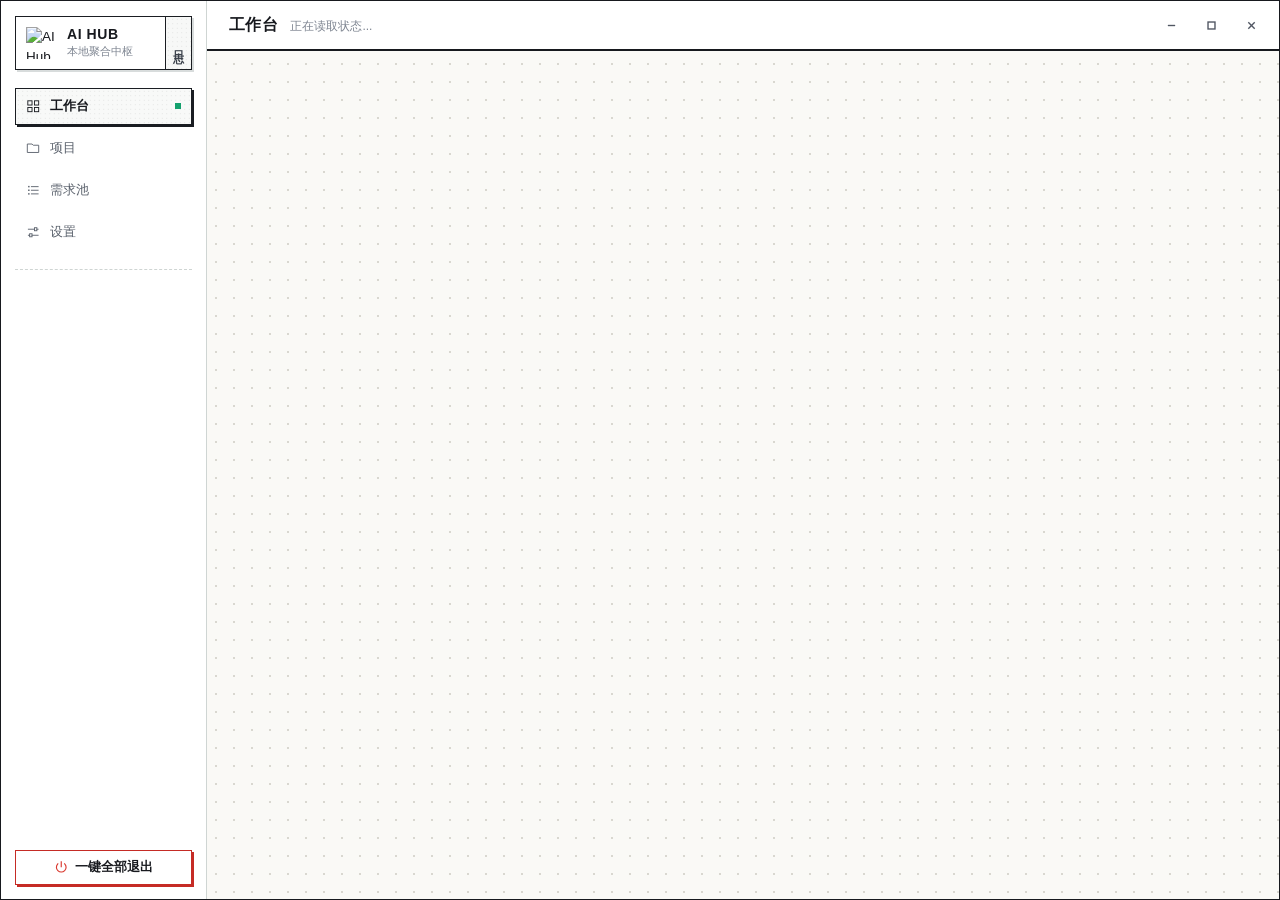
==== 页面代码/index.html @ 29db6c01 "优化侧边栏布局与主窗口外描边 (v5.9.2)" ====
<!DOCTYPE html>
<html lang="zh-CN">
<head>
  <meta charset="UTF-8" />
  <meta name="viewport" content="width=device-width, initial-scale=1.0" />
  <title>AI Hub</title>
  <link rel="stylesheet" href="界面样式.css" />
</head>
<body>
  <div class="window-frame">
    <!-- LEFT PURE WHITE SIDEBAR -->
    <aside class="sidebar">
      <div class="sidebar-top drag-region">
        <div class="brand-plate">
          <div class="brand-main">
            <img id="brand-icon" class="brand-icon" src="https://icons.aihub.local/aihub-v5.png" alt="AI Hub" />
            <div class="brand-meta">
              <div class="brand-name">AI HUB</div>
              <div class="brand-sub">本地聚合中枢</div>
            </div>
          </div>
          <button type="button" id="brand-log-btn" class="brand-log-tab no-drag" data-act="openChangelog" title="更新日志 · v5.9.2" aria-label="查看更新日志">日志</button>
        </div>
      </div>

      <nav class="nav-list" aria-label="主导航">
        <button class="nav-item active" data-tab="workspace" aria-current="page">
          <span class="nav-left">
            <svg class="ic" viewBox="0 0 24 24"><rect x="3" y="3" width="7" height="7"/><rect x="14" y="3" width="7" height="7"/><rect x="3" y="14" width="7" height="7"/><rect x="14" y="14" width="7" height="7"/></svg>
            <span class="nav-label">工作台</span>
          </span>
          <span class="nav-active-dot" aria-hidden="true"></span>
        </button>
        <button class="nav-item" data-tab="projects">
          <span class="nav-left">
            <svg class="ic" viewBox="0 0 24 24"><path d="M3 5h7l2 2h9v12H3Z"/></svg>
            <span class="nav-label">项目</span>
          </span>
          <span class="nav-active-dot" aria-hidden="true"></span>
        </button>
        <button class="nav-item" data-tab="backlog">
          <span class="nav-left">
            <svg class="ic" viewBox="0 0 24 24"><path d="M9 6h11M9 12h11M9 18h11"/><rect x="3.5" y="4.8" width="2.4" height="2.4" fill="currentColor" stroke="none"/><rect x="3.5" y="10.8" width="2.4" height="2.4" fill="currentColor" stroke="none"/><rect x="3.5" y="16.8" width="2.4" height="2.4" fill="currentColor" stroke="none"/></svg>
            <span class="nav-label">需求池</span>
          </span>
          <span class="nav-active-dot" aria-hidden="true"></span>
        </button>
        <button class="nav-item" data-tab="manage">
          <span class="nav-left">
            <svg class="ic" viewBox="0 0 24 24"><path d="M4 7h10M20 7h-2"/><rect x="14" y="4.5" width="4" height="5"/><path d="M20 17H10M4 17h2"/><rect x="6" y="14.5" width="4" height="5"/></svg>
            <span class="nav-label">设置</span>
          </span>
          <span class="nav-active-dot" aria-hidden="true"></span>
        </button>
      </nav>

      <section id="sidebar-tools" class="sidebar-tools" aria-label="快捷工具"></section>

      <button id="btn-batch-exit" class="sidebar-action-btn sidebar-exit-btn">
        <svg class="ic" viewBox="0 0 24 24" aria-hidden="true"><path d="M12 3v8"/><path d="M6.3 6.3a8 8 0 1 0 11.4 0"/></svg>
        <span>一键全部退出</span>
      </button>
    </aside>

    <!-- RIGHT SNOW-WHITE MICRO-DOT WORKSPACE -->
    <section class="main-pane">
      <header class="main-header drag-region">
        <div class="header-left">
          <h1 id="view-title">工作台</h1>
          <span id="view-sub" class="header-sub">正在读取状态...</span>
        </div>
        <div class="header-right no-drag">
          <div id="header-actions" class="header-actions"></div>
          <div class="win-controls">
            <button id="win-min" class="win-btn" title="最小化" aria-label="最小化">
              <svg viewBox="0 0 12 12"><line x1="2" y1="6" x2="10" y2="6"/></svg>
            </button>
            <button id="win-max" class="win-btn" title="最大化" aria-label="最大化">
              <svg viewBox="0 0 12 12"><rect x="2.2" y="2.2" width="7.6" height="7.6"/></svg>
            </button>
            <button id="win-close" class="win-btn win-btn-close" title="关闭" aria-label="关闭">
              <svg viewBox="0 0 12 12"><line x1="2.5" y1="2.5" x2="9.5" y2="9.5"/><line x1="9.5" y1="2.5" x2="2.5" y2="9.5"/></svg>
            </button>
          </div>
        </div>
      </header>

      <main id="view-content" class="view-content"></main>
    </section>
  </div>

  <!-- Ctrl+K Spotlight Command Palette -->
  <div id="cmdk-backdrop" class="modal-backdrop hidden">
    <div class="cmdk-dialog">
      <div class="cmdk-input-row">
        <svg class="ic" viewBox="0 0 24 24"><circle cx="11" cy="11" r="7"/><path d="m20 20-3.5-3.5"/></svg>
        <input id="cmdk-input" type="text" placeholder="搜索账号、AI 应用或操作，回车立即执行..." autocomplete="off" />
        <kbd>ESC</kbd>
      </div>
      <div id="cmdk-list" class="cmdk-list"></div>
    </div>
  </div>

  <!-- Floating Popover Menu -->
  <div id="popover-menu" class="popover-menu hidden"></div>

  <!-- Generic Modal Host -->
  <div id="modal-backdrop" class="modal-backdrop hidden">
    <div id="modal-dialog" class="modal-dialog"></div>
  </div>

  <!-- Toast Host -->
  <div id="toast-host" class="toast-host"></div>

  <script src="工作台交互.js"></script>
</body>
</html>
---- 页面代码/界面样式.css ----
/* AI Hub v5.9.0 — Scheme D: Precision Neo-Brutalist Lego (0px Sharp Corners) */
:root {
  --ink: #17191E;
  --ink-btn: #17191E;
  --ink-btn-hover: #2B2F39;
  --muted: #505662;
  --faint: #7E8591;
  --white: #FFFFFF;
  --bg-canvas: #FAF9F6;
  --bg-dot: #D9D7D0;
  --bg-sidebar: #FFFFFF;
  --bg-subtle: #FAF9F5;

  /* Architectural Pastel Block Caps */
  --sand: #F7EFD2;
  --sky: #D8E9F4;
  --mint: #D7EFE3;
  --coral: #FBDCD8;
  --lav: #E6E2F6;
  --stone: #E8E7E2;

  /* Semantic Quota & Status Colors */
  --ok: #0C7C52;
  --ok-fill: #14A06D;
  --warn: #B56208;
  --warn-fill: #E38D17;
  --danger: #C52B25;
  --danger-fill: #D9382E;

  /* Compatibility Aliases for inline styles */
  --text: var(--ink);
  --text-secondary: var(--muted);
  --text-muted: var(--faint);
  --surface: var(--white);
  --surface-subtle: var(--bg-subtle);
  --surface-hover: #F5F4EE;
  --hairline: #DCDAD2;
  --border-strong: var(--ink);

  /* Crisp Borders & Hard Shadows */
  --border-block: 2px solid var(--ink);
  --border-slot: 1.5px solid var(--ink);
  --shadow-block: 3px 3px 0 var(--ink);
  --shadow-sm: 2px 2px 0 var(--ink);
  --shadow-pop: 4px 4px 0 var(--ink);

  --ease: cubic-bezier(0.2, 0.8, 0.2, 1);
  --motion-press: 60ms;
  --motion-fast: 110ms;
  --motion-view: 180ms;
  --motion-disclosure: 200ms;
}

*, *::before, *::after {
  box-sizing: border-box;
  outline: none;
  border-radius: 0 !important;
}

html, body {
  margin: 0;
  padding: 0;
  width: 100%;
  height: 100%;
  overflow: hidden;
  background: var(--white);
  color: var(--ink);
  font-family: "Segoe UI Variable Text", "Segoe UI", "Microsoft YaHei UI", "PingFang SC", sans-serif;
  font-size: 13.5px;
  line-height: 1.48;
  -webkit-font-smoothing: antialiased;
  user-select: none;
}

.mono, kbd {
  font-family: "Cascadia Mono", "Consolas", "SFMono-Regular", monospace;
  font-variant-numeric: tabular-nums;
}

button, input, select, textarea {
  font-family: inherit;
}

button { cursor: pointer; }

.ic {
  width: 14.5px;
  height: 14.5px;
  fill: none;
  stroke: currentColor;
  stroke-width: 1.85;
  stroke-linecap: square;
  stroke-linejoin: miter;
  flex-shrink: 0;
}
.ic-sm { width: 13.5px; height: 13.5px; }
.ic-xs { width: 12px; height: 12px; }

.hidden, [hidden] { display: none !important; }

.window-frame {
  display: flex;
  width: 100%;
  height: 100%;
  background: var(--white);
  border: 1.5px solid var(--ink);
  overflow: hidden;
}

/* ==================== LEFT PURE WHITE SIDEBAR (Purified 1B Lineart) ==================== */

.sidebar {
  width: 206px;
  flex-shrink: 0;
  display: flex;
  flex-direction: column;
  background: var(--bg-sidebar);
  border-right: 1px solid #CFD5D3;
  overflow-y: auto;
  padding: 15px 14px 14px;
}

.sidebar .ic {
  stroke-width: 1.5;
}

.sidebar-top {
  cursor: default;
  margin-bottom: 18px;
}

/* Split Architectural Nameplate — Left Brand + Right Vertical Changelog Tab */
.brand-plate {
  background: var(--white);
  border: 1px solid #1A1D22;
  box-shadow: 2px 2px 0 #D8DCDC;
  padding: 0;
  display: flex;
  align-items: stretch;
}

.brand-main {
  flex: 1;
  min-width: 0;
  display: flex;
  align-items: center;
  gap: 9px;
  padding: 9px 10px;
}

.brand-icon {
  width: 32px;
  height: 32px;
  flex-shrink: 0;
  object-fit: contain;
  display: block;
}

.brand-meta {
  min-width: 0;
  flex: 1;
}

.brand-name {
  font-size: 14px;
  font-weight: 800;
  letter-spacing: 0.04em;
  color: var(--ink);
  line-height: 1.15;
  white-space: nowrap;
}

.brand-sub {
  font-size: 10.5px;
  color: #7E8591;
  margin-top: 2px;
  white-space: nowrap;
}

.brand-log-tab {
  width: 26px;
  flex-shrink: 0;
  border: none;
  border-left: 1px solid #1A1D22;
  background-color: #F7F8F7;
  background-image: radial-gradient(rgba(26, 29, 34, 0.11) 0.65px, transparent 0.65px);
  background-size: 4.5px 4.5px;
  color: #3A404A;
  padding: 0;
  padding-top: 0.22em;
  display: flex;
  align-items: center;
  justify-content: center;
  writing-mode: vertical-rl;
  text-orientation: upright;
  font-size: 10.5px;
  font-weight: 700;
  letter-spacing: 0.22em;
  line-height: 1;
  transition: background-color 100ms ease, color 100ms ease;
}

.brand-log-tab:hover {
  background-color: #1A1D22;
  background-image: none;
  color: var(--white);
}

.brand-log-tab:active {
  background-color: #2E333D;
  background-image: none;
  color: var(--white);
}

kbd {
  font-size: 10px;
  padding: 1px 5px;
  background: var(--bg-subtle);
  color: var(--muted);
  border: 1px solid var(--ink);
}

/* Navigation — 1B Ultra-Fine 60-Line Screentone Active Box + Emerald Dot Only */
.nav-list {
  display: flex;
  flex-direction: column;
  gap: 5px;
  flex-shrink: 0;
}

.nav-item {
  width: 100%;
  display: flex;
  align-items: center;
  justify-content: space-between;
  padding: 8.5px 10px;
  border: 1px solid transparent;
  background: transparent;
  color: #5A616C;
  font-size: 13px;
  font-weight: 500;
  text-align: left;
  transition: background 90ms ease, color 90ms ease, border-color 90ms ease;
}

.nav-item:hover {
  color: var(--ink);
  background: #F9FAFA;
}

.nav-item.active {
  background-color: #F8F9F8;
  background-image: radial-gradient(rgba(26, 29, 34, 0.11) 0.65px, transparent 0.65px);
  background-size: 4.5px 4.5px;
  border: 1px solid #1A1D22;
  box-shadow: 2px 2px 0 #1A1D22;
  color: var(--ink);
  font-weight: 650;
}

.nav-left {
  display: flex;
  align-items: center;
  gap: 9px;
}

.nav-active-dot {
  display: none;
  width: 6px;
  height: 6px;
  background: var(--ok-fill);
  flex-shrink: 0;
}

.nav-item.active .nav-active-dot {
  display: inline-block;
}

/* Sidebar Vertical Tactile Quick Tools (Headerless, Crisp Paper Elevation) */
.sidebar-tools {
  margin: 18px 0 auto;
  padding-top: 15px;
  border-top: 1px dashed #CFD5D3;
}

.tools-stack {
  display: flex;
  flex-direction: column;
  gap: 7px;
}

.tool-tile {
  width: 100%;
  background: #FAF9F7;
  border: 1px solid #C6CCCA;
  box-shadow: 1.5px 1.5px 0 #D8DCDC;
  padding: 8px 10px;
  color: #262B33;
  display: flex;
  align-items: center;
  justify-content: space-between;
  gap: 8px;
  font-size: 12.5px;
  font-weight: 550;
  text-align: left;
  transition: border-color 90ms ease, color 90ms ease, background-color 90ms ease, box-shadow 90ms ease, transform var(--motion-press) ease;
}

.tool-tile-left {
  display: inline-flex;
  align-items: center;
  gap: 8px;
  min-width: 0;
}

.tool-tile-left .ic {
  color: #424955;
  transition: color 90ms ease;
}

.tool-tile-arrow {
  width: 11px;
  height: 11px;
  fill: none;
  stroke: #A5ADB6;
  stroke-width: 1.7;
  stroke-linecap: square;
  stroke-linejoin: miter;
  flex-shrink: 0;
  transition: stroke 90ms ease;
}

.tool-tile:hover:not(:disabled) {
  background: var(--white);
  border-color: #1A1D22;
  color: var(--ink);
  box-shadow: 1.5px 1.5px 0 #1A1D22;
}

.tool-tile:hover:not(:disabled) .tool-tile-left .ic {
  color: var(--ink);
}

.tool-tile:hover:not(:disabled) .tool-tile-arrow {
  stroke: #1A1D22;
}

.tool-tile:active:not(:disabled) {
  transform: translate(1px, 1px);
  box-shadow: none;
}

.tool-tile:disabled {
  opacity: 0.45;
  cursor: not-allowed;
  box-shadow: none;
}

.sidebar-action-btn {
  width: 100%;
  justify-content: center;
  margin-top: 12px;
  flex-shrink: 0;
}

/* High-Contrast Bottom Exit Button — Crisp White + Jet-Black Text + Vivid Crimson Signal */
.sidebar-exit-btn {
  background: var(--white);
  border: 1.5px solid var(--danger);
  box-shadow: 2px 2px 0 var(--danger);
  color: var(--ink);
  padding: 8px 10px;
  font-size: 12.5px;
  font-weight: 650;
  display: inline-flex;
  align-items: center;
  justify-content: center;
  gap: 7px;
  transition: border-color 100ms ease, color 100ms ease, background-color 100ms ease, box-shadow 100ms ease, transform var(--motion-press) ease;
}

.sidebar-exit-btn .ic {
  color: var(--danger-fill);
  stroke-width: 1.9;
  transition: color 100ms ease;
}

.sidebar-exit-btn:hover {
  background: var(--danger);
  border-color: var(--ink);
  box-shadow: 2px 2px 0 var(--ink);
  color: var(--white);
}

.sidebar-exit-btn:hover .ic {
  color: var(--white);
}

.sidebar-exit-btn:active {
  transform: translate(2px, 2px);
  box-shadow: none;
}

/* ==================== RIGHT SNOW-WHITE MICRO-DOT WORKSPACE ==================== */

.main-pane {
  flex: 1;
  min-width: 0;
  display: flex;
  flex-direction: column;
  background-color: var(--bg-canvas);
  background-image: radial-gradient(var(--bg-dot) 1px, transparent 1px);
  background-size: 18px 18px;
}

.main-header {
  height: 50px;
  flex-shrink: 0;
  display: flex;
  align-items: center;
  justify-content: space-between;
  padding: 0 8px 0 22px;
  background: var(--white);
  border-bottom: var(--border-block);
}

.header-left {
  display: flex;
  align-items: baseline;
  gap: 12px;
}

.header-left h1 {
  margin: 0;
  font-size: 15.5px;
  font-weight: 800;
  letter-spacing: 0.03em;
  color: var(--ink);
}

.header-sub {
  font-size: 12px;
  color: var(--faint);
}

.header-right {
  display: flex;
  align-items: center;
  gap: 8px;
}

.header-actions {
  display: flex;
  align-items: center;
  gap: 7px;
}

.win-controls {
  display: flex;
  align-items: center;
  height: 48px;
  margin-left: 4px;
}

.win-btn {
  width: 40px;
  height: 36px;
  border: 1.5px solid transparent;
  background: transparent;
  color: var(--muted);
  display: grid;
  place-items: center;
  transition: background 80ms ease, color 80ms ease, border-color 80ms ease;
}

.win-btn svg {
  width: 11px;
  height: 11px;
  stroke: currentColor;
  stroke-width: 1.5;
  fill: none;
}

.win-btn:hover {
  background: var(--surface-hover);
  color: var(--ink);
}

.win-btn-close:hover {
  background: var(--danger);
  color: var(--white);
}

.view-content {
  flex: 1;
  overflow-y: auto;
  padding: 16px 22px 24px;
}

.view-content::-webkit-scrollbar,
.cp-list-scroll::-webkit-scrollbar,
.cp-detail-body::-webkit-scrollbar,
.modal-body::-webkit-scrollbar {
  width: 7px;
  height: 7px;
}

.view-content::-webkit-scrollbar-thumb,
.cp-list-scroll::-webkit-scrollbar-thumb,
.cp-detail-body::-webkit-scrollbar-thumb,
.modal-body::-webkit-scrollbar-thumb {
  background: #C4C2B8;
  border: 1px solid var(--ink);
}

.view-content::-webkit-scrollbar-thumb:hover,
.cp-list-scroll::-webkit-scrollbar-thumb:hover,
.cp-detail-body::-webkit-scrollbar-thumb:hover,
.modal-body::-webkit-scrollbar-thumb:hover {
  background: #9A988E;
}

/* ==================== BUTTONS & STAMPS ==================== */

.btn {
  background: var(--white);
  border: var(--border-block);
  box-shadow: var(--shadow-sm);
  color: var(--ink);
  padding: 5px 11px;
  font-size: 12px;
  font-weight: 700;
  display: inline-flex;
  align-items: center;
  justify-content: center;
  gap: 5px;
  white-space: nowrap;
  transition: transform var(--motion-press) ease, box-shadow var(--motion-press) ease, background 80ms ease;
}

.btn:hover:not(:disabled) {
  background: #F8F7F2;
}

.btn:active:not(:disabled) {
  transform: translate(2px, 2px);
  box-shadow: none;
}

.btn:disabled {
  opacity: 0.45;
  cursor: not-allowed;
}

.btn-sm { padding: 4.5px 10px; font-size: 12px; }
.btn-xs { padding: 2.5px 7px; font-size: 11px; }

.btn-dark, .btn-primary {
  background: var(--ink);
  color: var(--white);
}
.btn-dark:hover:not(:disabled), .btn-primary:hover:not(:disabled) {
  background: var(--ink-btn-hover);
}

.btn-mint, .btn-live {
  background: var(--mint);
  color: var(--ink);
}
.btn-mint:hover:not(:disabled), .btn-live:hover:not(:disabled) {
  background: #C4E7D5;
}

.btn-coral, .btn-danger {
  background: var(--coral);
  color: var(--danger);
}
.btn-coral:hover:not(:disabled), .btn-danger:hover:not(:disabled) {
  background: #F8CCC6;
}

.btn-danger-outline {
  background: var(--white);
  color: var(--danger);
  border: var(--border-block);
}
.btn-danger-outline:hover:not(:disabled) {
  background: var(--coral);
}

.btn-paper, .btn-soft {
  background: var(--white);
  color: var(--ink);
}
.btn-paper:hover:not(:disabled), .btn-soft:hover:not(:disabled) {
  background: var(--stone);
}

.btn-flat, .btn-ghost {
  background: var(--white);
  border: var(--border-slot);
  box-shadow: none;
  color: var(--ink);
  padding: 3.5px 9px;
  font-size: 11.5px;
  font-weight: 700;
}
.btn-flat:hover:not(:disabled), .btn-ghost:hover:not(:disabled) {
  background: var(--sand);
}
.btn-flat:active:not(:disabled), .btn-ghost:active:not(:disabled) {
  transform: translate(1px, 1px);
}
.btn-flat.danger {
  color: var(--danger);
  background: var(--coral);
}
.btn-flat.danger:hover:not(:disabled) {
  background: #F7C9C3;
}

.icon-tool {
  width: 28px;
  height: 28px;
  padding: 0;
}

.btn-icon-only {
  width: 28px;
  height: 28px;
  padding: 0;
}

.stamp, .tag {
  font-size: 10.5px;
  font-weight: 800;
  padding: 1.5px 6px;
  border: var(--border-slot);
  background: var(--white);
  color: var(--ink);
  display: inline-flex;
  align-items: center;
  gap: 4px;
  white-space: nowrap;
}
.stamp.mint, .tag-ok { background: var(--mint); }
.stamp.sand, .tag-warn { background: var(--sand); }
.stamp.sky, .tag-pro { background: var(--sky); }
.stamp.stone { background: var(--stone); color: var(--muted); }
.stamp.coral, .tag-danger { background: var(--coral); color: var(--danger); }

.sel {
  background: var(--white);
  border: var(--border-slot);
  padding: 3px 7px;
  font-size: 11.5px;
  font-weight: 700;
  color: var(--ink);
  cursor: pointer;
}
.sel:hover:not(:disabled) {
  background: var(--bg-subtle);
}

.status-dot {
  width: 7px;
  height: 7px;
  display: inline-block;
  background: #C4C7CE;
  border: 1px solid var(--ink);
  flex-shrink: 0;
}
.status-dot.running, .status-dot.healthy, .status-dot.is-ok {
  background: var(--ok-fill);
}
.status-dot.status-error, .status-dot.is-danger {
  background: var(--danger-fill);
}

/* ==================== LEGO BLOCKS & NDS SLOTS ==================== */

.block, .surface-card {
  background: var(--white);
  border: var(--border-block);
  box-shadow: var(--shadow-block);
  display: flex;
  flex-direction: column;
}

.block-head {
  padding: 9px 14px;
  border-bottom: var(--border-block);
  display: flex;
  align-items: center;
  justify-content: space-between;
  gap: 10px;
  font-weight: 800;
  font-size: 13.5px;
  flex-shrink: 0;
}
.block-head.sand { background: var(--sand); }
.block-head.sky { background: var(--sky); }
.block-head.mint { background: var(--mint); }
.block-head.lav { background: var(--lav); }
.block-head.stone { background: var(--stone); }
.block-head.white { background: var(--white); }

.slot {
  border: var(--border-slot);
  background: var(--white);
  padding: 9px 10px;
}

.slot-alert {
  border: var(--border-slot);
  background: var(--coral);
  padding: 9px 11px;
}

/* ==================== WORKSPACE: TELEMETRY BAR + 2-COL LEGO + QUICK ACCESS ==================== */

.net-bar {
  flex-direction: row;
  align-items: stretch;
  justify-content: space-between;
  margin-bottom: 14px;
}

.net-cap {
  background: var(--mint);
  border-right: var(--border-block);
  padding: 8px 14px;
  font-weight: 800;
  font-size: 12.5px;
  display: flex;
  align-items: center;
  gap: 8px;
  white-space: nowrap;
}
.net-cap.is-danger { background: var(--coral); color: var(--danger); }

.net-cells {
  display: flex;
  align-items: center;
  flex: 1;
  min-width: 0;
  padding: 0 14px;
  font-size: 12px;
  overflow: hidden;
}

.net-cell {
  padding: 0 13px;
  border-right: 1.5px solid #E2E0D8;
  display: flex;
  align-items: center;
  gap: 6px;
  white-space: nowrap;
}
.net-cell:first-child { padding-left: 0; }
.net-cell:last-child { border-right: none; }
.net-node {
  min-width: 0;
  overflow: hidden;
  text-overflow: ellipsis;
}
.net-k { color: var(--faint); font-size: 11px; }

.net-actions {
  display: flex;
  align-items: center;
  gap: 6px;
  padding: 6px 12px;
  border-left: var(--border-block);
  flex-shrink: 0;
}

.net-sep {
  width: 1.5px;
  height: 18px;
  background: var(--hairline);
  margin: 0 2px;
}

.ws-grid-2 {
  display: grid;
  grid-template-columns: 1.05fr 0.95fr;
  gap: 15px;
  margin-bottom: 14px;
  align-items: stretch;
}
@media (max-width: 1020px) {
  .ws-grid-2 { grid-template-columns: 1fr; }
}

.work-tools-grid {
  display: grid;
  grid-template-columns: repeat(3, minmax(0, 1fr));
  gap: 15px;
}
@media (max-width: 900px) {
  .work-tools-grid { grid-template-columns: 1fr; }
}

.tool-identity {
  display: flex;
  align-items: center;
  gap: 9px;
  min-width: 0;
}

.app-icon {
  width: 22px;
  height: 22px;
  object-fit: contain;
  flex-shrink: 0;
  border: 1px solid var(--ink);
  background: var(--white);
  padding: 1px;
}

.tool-icon-fallback {
  width: 22px;
  height: 22px;
  display: grid;
  place-items: center;
  border: 1px solid var(--ink);
  background: var(--white);
  flex-shrink: 0;
}

.app-info {
  min-width: 0;
}

.app-name-line {
  display: flex;
  align-items: center;
  gap: 7px;
  flex-wrap: wrap;
}

.app-name {
  margin: 0;
  font-size: 13.5px;
  font-weight: 800;
  letter-spacing: 0.02em;
}

.tool-purpose {
  font-size: 11px;
  color: var(--muted);
}

.tool-identity-email {
  font-size: 11px;
  color: var(--muted);
  overflow: hidden;
  text-overflow: ellipsis;
  white-space: nowrap;
}

.tool-actions, .account-actions {
  display: flex;
  align-items: center;
  gap: 6px;
  flex-shrink: 0;
}

.codex-accounts {
  flex: 1;
  display: flex;
  flex-direction: column;
}

.codex-account {
  flex: 1;
  padding: 12px 14px;
  border-bottom: var(--border-block);
  display: flex;
  flex-direction: column;
  justify-content: space-between;
  gap: 10px;
}
.codex-account:last-child { border-bottom: none; }

.account-top {
  display: flex;
  align-items: flex-start;
  justify-content: space-between;
  gap: 10px;
}

.account-name {
  font-size: 14px;
}

.account-email {
  font-size: 11px;
  color: var(--faint);
  margin-top: 2px;
}

.quota-updated {
  font-size: 10.5px;
  color: var(--faint);
}

.ag-body {
  flex: 1;
  padding: 11px 14px;
  display: flex;
  flex-direction: column;
}

.antigravity-quota-grid {
  flex: 1;
  display: flex;
  flex-direction: column;
  justify-content: space-between;
  gap: 10px;
}

.antigravity-quota-group {
  background: var(--bg-canvas);
}
.antigravity-quota-group.slot-alert {
  background: var(--coral);
}

.ag-group-head {
  display: flex;
  align-items: center;
  justify-content: space-between;
  margin-bottom: 7px;
}

.ag-group-head h3 {
  margin: 0;
  font-size: 12px;
  font-weight: 800;
  letter-spacing: 0.02em;
}

.meter-grid {
  display: grid;
  grid-template-columns: repeat(auto-fit, minmax(120px, 1fr));
  gap: 10px;
}

.meter-grid-single {
  grid-template-columns: 1fr;
}

.meter-block {
  display: flex;
  flex-direction: column;
  gap: 5px;
  padding: 8px 10px;
}

.meter-top {
  display: flex;
  align-items: baseline;
  justify-content: space-between;
  gap: 6px;
}

.meter-name {
  font-size: 11px;
  font-weight: 700;
  color: var(--muted);
}

.meter-pct {
  font-size: 16px;
  font-weight: 800;
  line-height: 1.15;
  color: var(--ink);
}
.meter-pct.tone-ok { color: var(--ok); }
.meter-pct.tone-warn { color: var(--warn); }
.meter-pct.tone-danger { color: var(--danger); }

.meter-foot {
  display: flex;
  align-items: center;
  justify-content: space-between;
  gap: 6px;
}

.meter-reset {
  font-size: 10px;
  color: var(--faint);
}

.meter-calibrate {
  padding: 1px 6px;
  font-size: 10px;
}

/* Risograph Hatched Quota Progress Bar */
.grad-track {
  height: 10px;
  width: 100%;
  border: var(--border-slot);
  background: repeating-linear-gradient(
    -45deg,
    #FAF9F6,
    #FAF9F6 4px,
    #E4E1D8 4px,
    #E4E1D8 7px
  );
  overflow: hidden;
}

.grad-fill {
  height: 100%;
  background: var(--ok-fill);
  transition: width 260ms var(--ease);
}
.grad-fill.is-partial {
  border-right: var(--border-slot);
}
.grad-fill.tone-warn { background: var(--warn-fill); }
.grad-fill.tone-danger { background: var(--danger-fill); }

.quota-feedback {
  display: flex;
  align-items: center;
  justify-content: space-between;
  gap: 10px;
  padding: 8px 10px;
  border: var(--border-slot);
  background: var(--bg-subtle);
  font-size: 12px;
  color: var(--muted);
}
.quota-feedback.quota-error {
  background: var(--coral);
  color: var(--danger);
}

.compact-tool .block-head {
  padding: 8px 13px;
}
.compact-tool .tool-card-body {
  padding: 10px 13px;
}
.compact-identity {
  display: flex;
  align-items: center;
  justify-content: space-between;
  gap: 10px;
}
.compact-purpose {
  font-size: 12px;
  color: var(--muted);
}

/* ==================== PROJECTS PAGE ==================== */

.projects-page {
  display: flex;
  flex-direction: column;
}

.projects-grid {
  display: grid;
  grid-template-columns: repeat(3, minmax(0, 1fr));
  gap: 15px;
}
@media (max-width: 1100px) {
  .projects-grid { grid-template-columns: repeat(2, minmax(0, 1fr)); }
}

.project-card {
  justify-content: space-between;
}

.project-card-head {
  cursor: grab;
  padding: 9px 13px;
}
.project-card-head:active { cursor: grabbing; }

.project-card-lead {
  display: flex;
  align-items: center;
  gap: 8px;
  min-width: 0;
}

.project-emblem {
  width: 26px;
  height: 26px;
  border: var(--border-slot);
  background: var(--white);
  display: grid;
  place-items: center;
  flex-shrink: 0;
}

.project-head-meta {
  min-width: 0;
}

.project-name-row {
  display: flex;
  align-items: center;
  gap: 6px;
  flex-wrap: wrap;
}

.project-name {
  font-size: 13.5px;
  font-weight: 800;
  color: var(--ink);
  white-space: nowrap;
  overflow: hidden;
  text-overflow: ellipsis;
}

.project-head-actions {
  display: flex;
  align-items: center;
  gap: 5px;
  flex-shrink: 0;
}

.project-grip {
  width: 22px;
  height: 22px;
  border: 1px solid transparent;
  background: transparent;
  color: var(--ink);
  display: grid;
  place-items: center;
  cursor: grab;
  opacity: 0.65;
}
.project-grip:hover {
  opacity: 1;
  background: rgba(255, 255, 255, 0.6);
  border-color: var(--ink);
}

.project-card-body {
  padding: 13px 14px;
  display: flex;
  flex-direction: column;
  gap: 12px;
  flex: 1;
}

.project-desc {
  margin: 0;
  font-size: 12.5px;
  color: var(--muted);
  line-height: 1.6;
}

.path-strip {
  background: var(--bg-subtle);
  border: var(--border-slot);
  padding: 5px 8px;
  display: flex;
  align-items: center;
  justify-content: space-between;
  gap: 8px;
}

.project-path {
  font-size: 11px;
  color: var(--muted);
  overflow: hidden;
  text-overflow: ellipsis;
  white-space: nowrap;
}

.project-card-foot {
  padding: 9px 14px;
  border-top: var(--border-block);
  background: var(--bg-subtle);
  display: flex;
  align-items: center;
  justify-content: space-between;
  gap: 8px;
}

.project-foot-left, .project-foot-right {
  display: flex;
  align-items: center;
  gap: 6px;
}

.project-self-pill {
  cursor: default;
}

.project-drag-source {
  opacity: 0.28;
  border-style: dashed !important;
  box-shadow: none !important;
}

.project-drag-ghost {
  position: fixed;
  top: 0;
  left: 0;
  margin: 0;
  z-index: 900;
  pointer-events: none;
  box-shadow: 6px 6px 0 var(--ink);
}

/* ==================== BACKLOG PAGE (DUAL VIEW: SPLIT + 4-COL KANBAN) ==================== */

.backlog-page {
  display: flex;
  flex-direction: column;
}

.bl-toolbar {
  background: var(--white);
  border: var(--border-block);
  box-shadow: var(--shadow-block);
  padding: 9px 13px;
  display: flex;
  align-items: center;
  justify-content: space-between;
  gap: 10px;
  flex-wrap: wrap;
  margin-bottom: 14px;
}

.backlog-filters {
  display: flex;
  align-items: center;
  gap: 10px;
  flex-wrap: wrap;
}

.backlog-actions {
  display: flex;
  align-items: center;
  gap: 8px;
}

.seg {
  display: inline-flex;
  border: var(--border-block);
  background: var(--white);
}

.seg-btn {
  background: transparent;
  border: none;
  border-right: var(--border-block);
  padding: 4.5px 11px;
  font-size: 12px;
  font-weight: 750;
  color: var(--muted);
  display: inline-flex;
  align-items: center;
  gap: 5px;
}
.seg-btn:last-child { border-right: none; }
.seg-btn:hover { background: var(--bg-subtle); color: var(--ink); }
.seg-btn.active { background: var(--ink); color: var(--white); }
.seg-btn.active-sand { background: var(--sand); color: var(--ink); }

.backlog-status-select {
  height: 31px;
}

.backlog-search {
  border: var(--border-block);
  padding: 4.5px 10px;
  font-size: 12px;
  width: 210px;
  height: 31px;
  background: var(--white);
  color: var(--ink);
}
.backlog-search:focus {
  background: #FFFDF7;
}

.backlog-empty-card {
  padding: 36px 20px;
  text-align: center;
}
.backlog-empty {
  font-size: 13px;
  color: var(--muted);
}

/* Split Master-Detail View */
.cp-split {
  display: grid;
  grid-template-columns: minmax(0, 1.35fr) minmax(330px, 0.95fr);
  gap: 15px;
  height: calc(100vh - 150px);
  min-height: 400px;
}
@media (max-width: 980px) {
  .cp-split {
    grid-template-columns: 1fr;
    height: auto;
  }
}

.cp-split-list, .cp-split-detail {
  overflow: hidden;
}

.cp-list-scroll {
  flex: 1;
  overflow-y: auto;
}

.cp-grp-hdr {
  padding: 6px 13px;
  font-size: 11px;
  font-weight: 800;
  letter-spacing: 0.05em;
  border-bottom: var(--border-slot);
  display: flex;
  align-items: center;
  justify-content: space-between;
}
.cp-grp-hdr.mint { background: var(--mint); }
.cp-grp-hdr.sky { background: var(--sky); }
.cp-grp-hdr.sand { background: var(--sand); }
.cp-grp-hdr.stone { background: var(--stone); }

.cp-row {
  padding: 10px 13px;
  border-bottom: 1px solid var(--hairline);
  border-left: 4px solid transparent;
  display: flex;
  align-items: center;
  justify-content: space-between;
  gap: 10px;
  cursor: pointer;
  background: var(--white);
}
.cp-row:hover { background: var(--bg-subtle); }
.cp-row.selected {
  background: #FDF7E3;
  border-left-color: var(--ink);
}
.cp-row.is-done { opacity: 0.54; }

.cp-row-main {
  display: flex;
  align-items: center;
  gap: 7px;
  min-width: 0;
  flex: 1;
}

.cp-row-title {
  font-size: 13px;
  font-weight: 700;
  white-space: nowrap;
  overflow: hidden;
  text-overflow: ellipsis;
}

.cp-detail-actions {
  display: flex;
  gap: 5px;
}

.cp-detail-body {
  padding: 18px;
  flex: 1;
  overflow-y: auto;
}

.cp-detail-title {
  margin: 0;
  font-size: 16.5px;
  font-weight: 800;
  line-height: 1.45;
}

.cp-detail-kv {
  display: grid;
  grid-template-columns: 1fr 1fr;
  gap: 12px;
  margin: 16px 0 18px;
  background: var(--bg-subtle);
  padding: 12px;
}

.cp-kv-label {
  font-size: 10.5px;
  font-weight: 700;
  color: var(--faint);
  margin-bottom: 4px;
}

.cp-kv-time {
  font-size: 12px;
  font-weight: 700;
}

.cp-detail-sec {
  font-size: 10.5px;
  font-weight: 800;
  letter-spacing: 0.12em;
  color: var(--faint);
  text-transform: uppercase;
  margin-bottom: 8px;
}

.backlog-notes {
  margin: 0;
  font-size: 13px;
  line-height: 1.75;
  color: var(--muted);
  white-space: pre-wrap;
}

/* 4-Column Kanban View */
.kanban-4 {
  display: grid;
  grid-template-columns: repeat(4, minmax(0, 1fr));
  gap: 14px;
  align-items: start;
}
@media (max-width: 1220px) {
  .kanban-4 { grid-template-columns: repeat(2, minmax(0, 1fr)); }
}

.kanban-cards {
  display: flex;
  flex-direction: column;
}

.kanban-empty {
  padding: 22px 12px;
  text-align: center;
  font-size: 12px;
  color: var(--faint);
}

.kcard {
  padding: 12px 13px;
  border-bottom: var(--border-block);
  background: var(--white);
  transition: background 80ms ease;
}
.kcard:last-child { border-bottom: none; }
.kcard:hover { background: #FCFBF7; }
.kcard.is-done { background: #F6F5F1; opacity: 0.62; }

.kcard-top {
  display: flex;
  justify-content: space-between;
  align-items: center;
  gap: 6px;
  margin-bottom: 8px;
}

.kcard-tags {
  display: flex;
  gap: 5px;
  flex-wrap: wrap;
}

.kcard-status {
  padding: 1.5px 5px;
  font-size: 10.5px;
}

.kcard-title {
  font-weight: 800;
  font-size: 13px;
  line-height: 1.4;
  margin-bottom: 6px;
}

.kcard-desc {
  font-size: 12px;
  color: var(--muted);
  line-height: 1.55;
  margin-bottom: 10px;
  white-space: pre-wrap;
}

.kcard-foot {
  display: flex;
  justify-content: space-between;
  align-items: center;
  gap: 6px;
}

.kcard-date {
  font-size: 10px;
  color: var(--faint);
}

.kcard-actions {
  display: flex;
  gap: 4px;
}

/* ==================== SETTINGS PAGE ==================== */

.settings-page {
  display: flex;
  flex-direction: column;
  gap: 18px;
  max-width: 980px;
}

.settings-group {
  display: flex;
  flex-direction: column;
  gap: 10px;
}

.settings-heading {
  margin: 0;
  font-size: 11px;
  font-weight: 800;
  letter-spacing: 0.1em;
  text-transform: uppercase;
  color: var(--faint);
}

.settings-banner-lead {
  display: flex;
  align-items: center;
  gap: 9px;
}

.settings-emblem {
  width: 26px;
  height: 26px;
  border: var(--border-slot);
  background: var(--white);
  display: grid;
  place-items: center;
}

.settings-banner-title {
  margin: 0;
  font-size: 13.5px;
  font-weight: 800;
}

.setting-row {
  padding: 12px 15px;
  border-bottom: 1px solid var(--hairline);
  display: flex;
  align-items: center;
  justify-content: space-between;
  gap: 16px;
}
.setting-row:last-child { border-bottom: none; }

.setting-label {
  font-size: 13px;
  font-weight: 650;
}

.group-sub {
  font-size: 11.5px;
  color: var(--faint);
  margin-top: 2px;
}

.setting-actions {
  display: flex;
  align-items: center;
  gap: 8px;
  flex-wrap: wrap;
}

.hotkey-pills {
  display: inline-flex;
  border: var(--border-slot);
  background: var(--white);
}

.hotkey-pill {
  background: transparent;
  border: none;
  border-right: var(--border-slot);
  padding: 4px 9px;
  font-family: "Cascadia Mono", Consolas, monospace;
  font-size: 11px;
  font-weight: 700;
  color: var(--muted);
}
.hotkey-pill:last-child { border-right: none; }
.hotkey-pill:hover { background: var(--bg-subtle); color: var(--ink); }
.hotkey-pill.active { background: var(--ink); color: var(--white); }

.hotkey-alert {
  padding: 9px 15px;
  background: var(--coral);
  color: var(--danger);
  border-bottom: var(--border-slot);
  display: flex;
  align-items: center;
  justify-content: space-between;
  font-size: 12px;
  font-weight: 650;
}

/* Sharp 0px Toggle Switch */
.toggle {
  position: relative;
  display: inline-block;
  width: 38px;
  height: 20px;
  flex-shrink: 0;
  cursor: pointer;
}
.toggle input {
  opacity: 0;
  width: 0;
  height: 0;
  position: absolute;
}
.toggle-track {
  position: absolute;
  inset: 0;
  background: var(--stone);
  border: var(--border-slot);
  transition: background 120ms ease;
}
.toggle-thumb {
  position: absolute;
  top: 3px;
  left: 3px;
  width: 14px;
  height: 14px;
  background: var(--white);
  border: var(--border-slot);
  transition: transform 120ms var(--ease);
}
.toggle input:checked + .toggle-track {
  background: var(--mint);
}
.toggle input:checked + .toggle-track + .toggle-thumb {
  transform: translateX(18px);
  background: var(--ink);
}

.disclosure-panel {
  display: grid;
  grid-template-rows: 0fr;
  transition: grid-template-rows var(--motion-disclosure) var(--ease);
}
.disclosure-panel.is-expanded {
  grid-template-rows: 1fr;
}
.disclosure-content {
  overflow: hidden;
  border-top: 1px solid var(--hairline);
}
.disclosure-panel:not(.is-expanded) .disclosure-content {
  border-top-color: transparent;
}

.stash-row, .app-row {
  padding: 10px 15px;
  border-bottom: 1px solid var(--hairline);
  display: flex;
  align-items: center;
  justify-content: space-between;
  gap: 12px;
}
.stash-row:last-child, .app-row:last-child { border-bottom: none; }

.stash-meta, .stash-right, .app-left {
  display: flex;
  align-items: center;
  gap: 8px;
}
.stash-state {
  font-size: 11.5px;
  color: var(--muted);
}
.stash-state.hidden-on {
  color: var(--warn);
  font-weight: 700;
}
.app-sub {
  font-size: 11px;
  color: var(--faint);
}

/* ==================== POPOVER, MODALS, CMDK, CHANGELOG, TOAST ==================== */

.popover-menu {
  position: fixed;
  z-index: 950;
  min-width: 196px;
  background: var(--white);
  border: var(--border-block);
  box-shadow: var(--shadow-pop);
  padding: 5px;
  display: flex;
  flex-direction: column;
  gap: 2px;
  animation: popIn 120ms var(--ease);
}

.pop-item {
  width: 100%;
  border: 1.5px solid transparent;
  background: transparent;
  color: var(--ink);
  padding: 7px 10px;
  font-size: 12.5px;
  font-weight: 650;
  display: flex;
  align-items: center;
  gap: 8px;
  text-align: left;
}
.pop-item:hover {
  background: var(--sand);
  border-color: var(--ink);
}
.pop-item.danger { color: var(--danger); }
.pop-item.danger:hover {
  background: var(--coral);
  border-color: var(--ink);
}
.pop-sep {
  height: 1.5px;
  background: var(--ink);
  margin: 4px 2px;
}

.modal-backdrop {
  position: fixed;
  inset: 0;
  z-index: 1000;
  background: rgba(23, 25, 30, 0.36);
  display: grid;
  place-items: center;
  padding: 20px;
  animation: fadeIn 140ms var(--ease);
}

.modal-dialog {
  width: 100%;
  max-width: 500px;
  max-height: 86vh;
  background: var(--white);
  border: var(--border-block);
  box-shadow: 6px 6px 0 var(--ink);
  display: flex;
  flex-direction: column;
  animation: popIn 150ms var(--ease);
}
.modal-dialog.modal-wide {
  max-width: 680px;
}

.modal-header {
  padding: 11px 16px;
  background: var(--sand);
  border-bottom: var(--border-block);
  display: flex;
  align-items: center;
  justify-content: space-between;
  gap: 10px;
}
.modal-header h3 {
  margin: 0;
  font-size: 14.5px;
  font-weight: 800;
}

.modal-body {
  padding: 16px;
  overflow-y: auto;
  display: flex;
  flex-direction: column;
  gap: 12px;
}

.modal-footer {
  padding: 11px 16px;
  border-top: var(--border-block);
  background: var(--bg-subtle);
  display: flex;
  align-items: center;
  justify-content: flex-end;
  gap: 8px;
}

/* Form Elements */
.field {
  display: flex;
  flex-direction: column;
  gap: 5px;
}
.field label {
  font-size: 11.5px;
  font-weight: 750;
  color: var(--muted);
}
.field input[type="text"],
.field input[type="number"],
.field input[type="datetime-local"],
.field select,
.field textarea {
  width: 100%;
  padding: 7px 10px;
  border: var(--border-slot);
  background: var(--white);
  color: var(--ink);
  font-size: 13px;
}
.field input:focus,
.field select:focus,
.field textarea:focus {
  border-width: 2px;
  background: #FFFDF8;
}
.field-grid {
  display: grid;
  grid-template-columns: 1fr 1fr;
  gap: 10px;
}
.field-grid-3 {
  display: grid;
  grid-template-columns: repeat(3, minmax(0, 1fr));
  gap: 10px;
}
.path-input-row {
  display: flex;
  gap: 8px;
}
.sub-box {
  border: var(--border-slot);
  background: var(--bg-subtle);
  padding: 12px;
  display: flex;
  flex-direction: column;
  gap: 8px;
}
.check-row {
  display: flex;
  align-items: center;
  gap: 7px;
  font-size: 12.5px;
  cursor: pointer;
}
.calibration-note {
  display: flex;
  align-items: center;
  justify-content: space-between;
  font-size: 11.5px;
  color: var(--muted);
}
.permission-options p {
  margin: 2px 0 0;
  font-size: 11.5px;
  color: var(--faint);
}

/* Network Node Picker */
.network-picker-actions {
  display: flex;
  gap: 6px;
}
.network-policies {
  display: flex;
  gap: 6px;
  flex-wrap: wrap;
}
.filter-tab {
  background: var(--white);
  border: var(--border-slot);
  padding: 4px 10px;
  font-size: 12px;
  font-weight: 700;
  color: var(--muted);
}
.filter-tab.active {
  background: var(--ink);
  color: var(--white);
}
.network-picker-meta {
  display: flex;
  justify-content: space-between;
  font-size: 11.5px;
  color: var(--faint);
}
.network-node-list {
  display: flex;
  flex-direction: column;
  border: var(--border-slot);
  max-height: 320px;
  overflow-y: auto;
}
.network-node {
  display: flex;
  align-items: center;
  justify-content: space-between;
  padding: 9px 12px;
  border: none;
  border-bottom: 1px solid var(--hairline);
  background: var(--white);
  font-size: 12.5px;
  text-align: left;
}
.network-node:last-child { border-bottom: none; }
.network-node:hover:not(:disabled) { background: var(--bg-subtle); }
.network-node.is-current { background: var(--mint); font-weight: 700; }
.network-node-name { display: flex; align-items: center; gap: 7px; }
.network-current {
  font-size: 10px;
  padding: 1px 5px;
  border: 1px solid var(--ink);
  background: var(--white);
}
.network-node-delay {
  font-family: "Cascadia Mono", Consolas, monospace;
  font-size: 11.5px;
  color: var(--muted);
}
.network-node-empty {
  padding: 20px;
  text-align: center;
  color: var(--faint);
}

/* Changelog Modal (with v5.8.1 flex-shrink regression guard) */
.changelog-modal-head {
  background: var(--sky);
}
.changelog-head-title {
  display: flex;
  align-items: center;
  gap: 8px;
}
.changelog-version {
  font-family: "Cascadia Mono", Consolas, monospace;
  font-size: 10.5px;
  font-weight: 800;
  padding: 1px 6px;
  border: var(--border-slot);
  background: var(--white);
}
.changelog-timeline {
  gap: 10px;
  padding-bottom: 24px;
}
.changelog-day {
  flex-shrink: 0;
  border: var(--border-slot);
  background: var(--white);
}
.changelog-day-toggle {
  width: 100%;
  background: var(--bg-subtle);
  border: none;
  padding: 9px 13px;
  display: flex;
  align-items: center;
  gap: 8px;
  font-weight: 800;
  font-size: 13px;
  text-align: left;
}
.changelog-day-toggle:hover { background: var(--sand); }
.changelog-day-toggle .changelog-version { margin-left: auto; }
.changelog-summary {
  margin: 10px 13px 6px;
  font-size: 12.5px;
  color: var(--muted);
}
.changelog-entries {
  padding: 6px 13px 12px;
  display: flex;
  flex-direction: column;
  gap: 7px;
}
.changelog-entry {
  display: flex;
  align-items: baseline;
  gap: 8px;
  font-size: 12.5px;
}
.changelog-entry small {
  margin-left: auto;
  font-family: "Cascadia Mono", Consolas, monospace;
  font-size: 10.5px;
  color: var(--faint);
}
.changelog-type {
  font-size: 10px;
  font-weight: 800;
  padding: 1px 5px;
  border: 1px solid var(--ink);
  flex-shrink: 0;
}
.changelog-type.added { background: var(--mint); }
.changelog-type.improved { background: var(--sky); }
.changelog-type.fixed { background: var(--coral); color: var(--danger); }
.changelog-type.changed { background: var(--sand); }

/* Ctrl+K Spotlight Command Palette */
.cmdk-dialog {
  width: 100%;
  max-width: 560px;
  background: var(--white);
  border: var(--border-block);
  box-shadow: 6px 6px 0 var(--ink);
  display: flex;
  flex-direction: column;
  animation: popIn 140ms var(--ease);
}
.cmdk-input-row {
  display: flex;
  align-items: center;
  gap: 10px;
  padding: 11px 14px;
  border-bottom: var(--border-block);
  background: var(--sand);
}
.cmdk-input-row input {
  flex: 1;
  border: none;
  background: transparent;
  font-size: 13.5px;
  color: var(--ink);
}
.cmdk-list {
  max-height: 360px;
  overflow-y: auto;
}
.cmdk-item {
  width: 100%;
  border: none;
  border-bottom: 1px solid var(--hairline);
  border-left: 4px solid transparent;
  background: var(--white);
  padding: 9px 14px;
  display: flex;
  align-items: center;
  justify-content: space-between;
  gap: 10px;
  text-align: left;
}
.cmdk-item:hover, .cmdk-item.selected {
  background: var(--bg-subtle);
  border-left-color: var(--ink);
}
.cmdk-item-title {
  font-size: 13px;
  font-weight: 700;
}
.cmdk-item-sub {
  font-size: 11px;
  color: var(--faint);
}

/* Toast */
.toast-host {
  position: fixed;
  right: 20px;
  bottom: 20px;
  z-index: 1200;
  display: flex;
  flex-direction: column;
  gap: 8px;
  pointer-events: none;
}
.toast {
  background: var(--ink);
  color: var(--white);
  border: var(--border-block);
  box-shadow: var(--shadow-block);
  padding: 9px 14px;
  font-size: 12.5px;
  font-weight: 700;
  animation: popIn 140ms var(--ease);
}
.toast.err {
  background: var(--coral);
  color: var(--danger);
}

/* ==================== ANIMATIONS & REDUCED MOTION ==================== */

.is-spinning svg {
  animation: spin 750ms linear infinite;
}
.view-entering {
  animation: viewEnter var(--motion-view) var(--ease);
}
.view-card-entering {
  animation: viewCardEnter 210ms var(--ease) backwards;
  animation-delay: var(--card-delay, 0ms);
}
.is-closing {
  animation: fadeOut 130ms var(--ease) forwards;
}

@keyframes spin { from { transform: rotate(0deg); } to { transform: rotate(360deg); } }
@keyframes fadeIn { from { opacity: 0; } to { opacity: 1; } }
@keyframes fadeOut { from { opacity: 1; } to { opacity: 0; } }
@keyframes popIn { from { opacity: 0; transform: translateY(4px); } to { opacity: 1; transform: translateY(0); } }
@keyframes viewEnter { from { opacity: 0; } to { opacity: 1; } }
@keyframes viewCardEnter { from { opacity: 0; transform: translateY(6px); } to { opacity: 1; transform: translateY(0); } }

@media (prefers-reduced-motion: reduce) {
  *, *::before, *::after {
    animation-duration: 0.01ms !important;
    transition-duration: 0.01ms !important;
  }
}
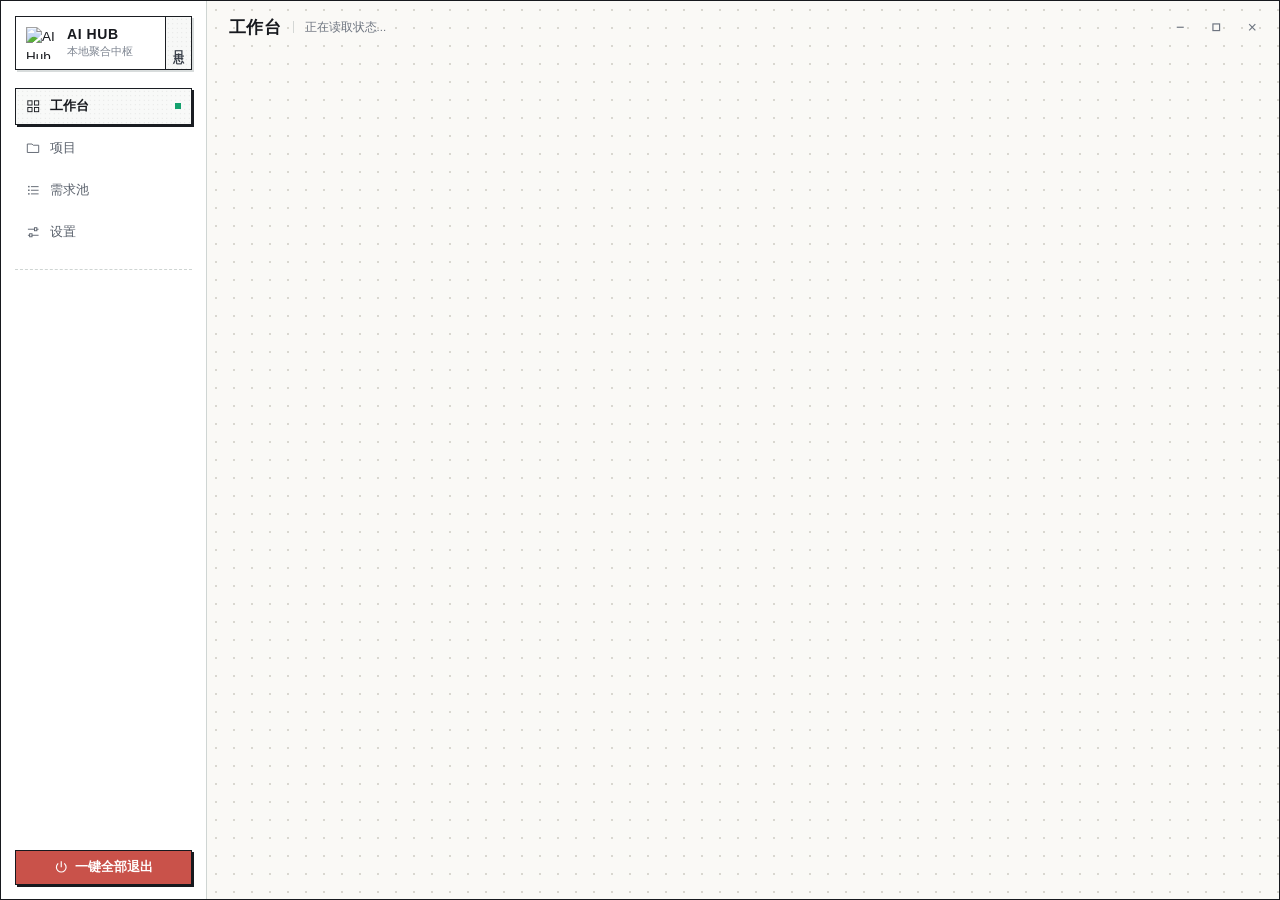
==== commit de352280: "顶栏升级为通顶无横线画布并清理残留 Ctrl+K 面板" ====
--- a/页面代码/index.html
+++ b/页面代码/index.html
@@ -89,18 +89,6 @@
     </section>
   </div>
 
-  <!-- Ctrl+K Spotlight Command Palette -->
-  <div id="cmdk-backdrop" class="modal-backdrop hidden">
-    <div class="cmdk-dialog">
-      <div class="cmdk-input-row">
-        <svg class="ic" viewBox="0 0 24 24"><circle cx="11" cy="11" r="7"/><path d="m20 20-3.5-3.5"/></svg>
-        <input id="cmdk-input" type="text" placeholder="搜索账号、AI 应用或操作，回车立即执行..." autocomplete="off" />
-        <kbd>ESC</kbd>
-      </div>
-      <div id="cmdk-list" class="cmdk-list"></div>
-    </div>
-  </div>
-
   <!-- Floating Popover Menu -->
   <div id="popover-menu" class="popover-menu hidden"></div>
 
--- a/页面代码/界面样式.css
+++ b/页面代码/界面样式.css
@@ -363,12 +363,12 @@
   flex-shrink: 0;
 }
 
-/* High-Contrast Bottom Exit Button — Crisp White + Jet-Black Text + Vivid Crimson Signal */
+/* High-Contrast Bottom Exit Button — Muted Vermilion Hanko Stamp Default, Deep Brick Hover */
 .sidebar-exit-btn {
-  background: var(--white);
-  border: 1.5px solid var(--danger);
-  box-shadow: 2px 2px 0 var(--danger);
-  color: var(--ink);
+  background: #C9524A;
+  border: 1.5px solid var(--ink);
+  box-shadow: 2px 2px 0 var(--ink);
+  color: var(--white);
   padding: 8px 10px;
   font-size: 12.5px;
   font-weight: 650;
@@ -376,26 +376,21 @@
   align-items: center;
   justify-content: center;
   gap: 7px;
-  transition: border-color 100ms ease, color 100ms ease, background-color 100ms ease, box-shadow 100ms ease, transform var(--motion-press) ease;
+  transition: background-color 100ms ease, transform var(--motion-press) ease;
 }
 
 .sidebar-exit-btn .ic {
-  color: var(--danger-fill);
+  color: var(--white);
   stroke-width: 1.9;
-  transition: color 100ms ease;
 }
 
 .sidebar-exit-btn:hover {
-  background: var(--danger);
+  background: #B92620;
   border-color: var(--ink);
   box-shadow: 2px 2px 0 var(--ink);
   color: var(--white);
 }
 
-.sidebar-exit-btn:hover .ic {
-  color: var(--white);
-}
-
 .sidebar-exit-btn:active {
   transform: translate(2px, 2px);
   box-shadow: none;
@@ -414,33 +409,52 @@
 }
 
 .main-header {
-  height: 50px;
+  height: 52px;
   flex-shrink: 0;
   display: flex;
   align-items: center;
   justify-content: space-between;
-  padding: 0 8px 0 22px;
-  background: var(--white);
-  border-bottom: var(--border-block);
+  padding: 0 10px 0 22px;
+  background: transparent;
+  border-bottom: none;
 }
 
 .header-left {
   display: flex;
-  align-items: baseline;
-  gap: 12px;
+  align-items: center;
+  gap: 11px;
 }
 
 .header-left h1 {
   margin: 0;
-  font-size: 15.5px;
+  font-size: 16.5px;
   font-weight: 800;
   letter-spacing: 0.03em;
   color: var(--ink);
+  line-height: 1;
 }
 
 .header-sub {
-  font-size: 12px;
-  color: var(--faint);
+  display: inline-flex;
+  align-items: center;
+  gap: 6px;
+  font-size: 11.5px;
+  font-weight: 500;
+  color: #6E7580;
+  line-height: 1.1;
+  padding-left: 11px;
+  border-left: 1px solid #D4D7D5;
+}
+
+.header-sub:empty {
+  display: none;
+}
+
+.header-sub-dot {
+  width: 5px;
+  height: 5px;
+  background: var(--ok-fill);
+  flex-shrink: 0;
 }
 
 .header-right {
@@ -458,43 +472,55 @@
 .win-controls {
   display: flex;
   align-items: center;
-  height: 48px;
+  gap: 2px;
   margin-left: 4px;
 }
 
 .win-btn {
-  width: 40px;
-  height: 36px;
-  border: 1.5px solid transparent;
+  width: 34px;
+  height: 30px;
+  border: 1px solid transparent;
   background: transparent;
-  color: var(--muted);
+  color: #6E7580;
   display: grid;
   place-items: center;
-  transition: background 80ms ease, color 80ms ease, border-color 80ms ease;
+  transition: background-color 85ms ease, color 85ms ease, border-color 85ms ease;
 }
 
 .win-btn svg {
-  width: 11px;
-  height: 11px;
+  width: 10.5px;
+  height: 10.5px;
   stroke: currentColor;
-  stroke-width: 1.5;
+  stroke-width: 1.35;
   fill: none;
 }
 
 .win-btn:hover {
-  background: var(--surface-hover);
+  background: var(--white);
+  border-color: #1A1D22;
   color: var(--ink);
 }
 
+.win-btn:active {
+  background: #ECEBE5;
+}
+
 .win-btn-close:hover {
-  background: var(--danger);
+  background: #C9524A;
+  border-color: var(--ink);
+  color: var(--white);
+}
+
+.win-btn-close:active {
+  background: #B92620;
+  border-color: var(--ink);
   color: var(--white);
 }
 
 .view-content {
   flex: 1;
   overflow-y: auto;
-  padding: 16px 22px 24px;
+  padding: 6px 22px 24px;
 }
 
 .view-content::-webkit-scrollbar,
@@ -1698,7 +1724,7 @@
   color: var(--faint);
 }
 
-/* ==================== POPOVER, MODALS, CMDK, CHANGELOG, TOAST ==================== */
+/* ==================== POPOVER, MODALS, CHANGELOG, TOAST ==================== */
 
 .popover-menu {
   position: fixed;
@@ -2014,62 +2040,6 @@
 .changelog-type.fixed { background: var(--coral); color: var(--danger); }
 .changelog-type.changed { background: var(--sand); }
 
-/* Ctrl+K Spotlight Command Palette */
-.cmdk-dialog {
-  width: 100%;
-  max-width: 560px;
-  background: var(--white);
-  border: var(--border-block);
-  box-shadow: 6px 6px 0 var(--ink);
-  display: flex;
-  flex-direction: column;
-  animation: popIn 140ms var(--ease);
-}
-.cmdk-input-row {
-  display: flex;
-  align-items: center;
-  gap: 10px;
-  padding: 11px 14px;
-  border-bottom: var(--border-block);
-  background: var(--sand);
-}
-.cmdk-input-row input {
-  flex: 1;
-  border: none;
-  background: transparent;
-  font-size: 13.5px;
-  color: var(--ink);
-}
-.cmdk-list {
-  max-height: 360px;
-  overflow-y: auto;
-}
-.cmdk-item {
-  width: 100%;
-  border: none;
-  border-bottom: 1px solid var(--hairline);
-  border-left: 4px solid transparent;
-  background: var(--white);
-  padding: 9px 14px;
-  display: flex;
-  align-items: center;
-  justify-content: space-between;
-  gap: 10px;
-  text-align: left;
-}
-.cmdk-item:hover, .cmdk-item.selected {
-  background: var(--bg-subtle);
-  border-left-color: var(--ink);
-}
-.cmdk-item-title {
-  font-size: 13px;
-  font-weight: 700;
-}
-.cmdk-item-sub {
-  font-size: 11px;
-  color: var(--faint);
-}
-
 /* Toast */
 .toast-host {
   position: fixed;
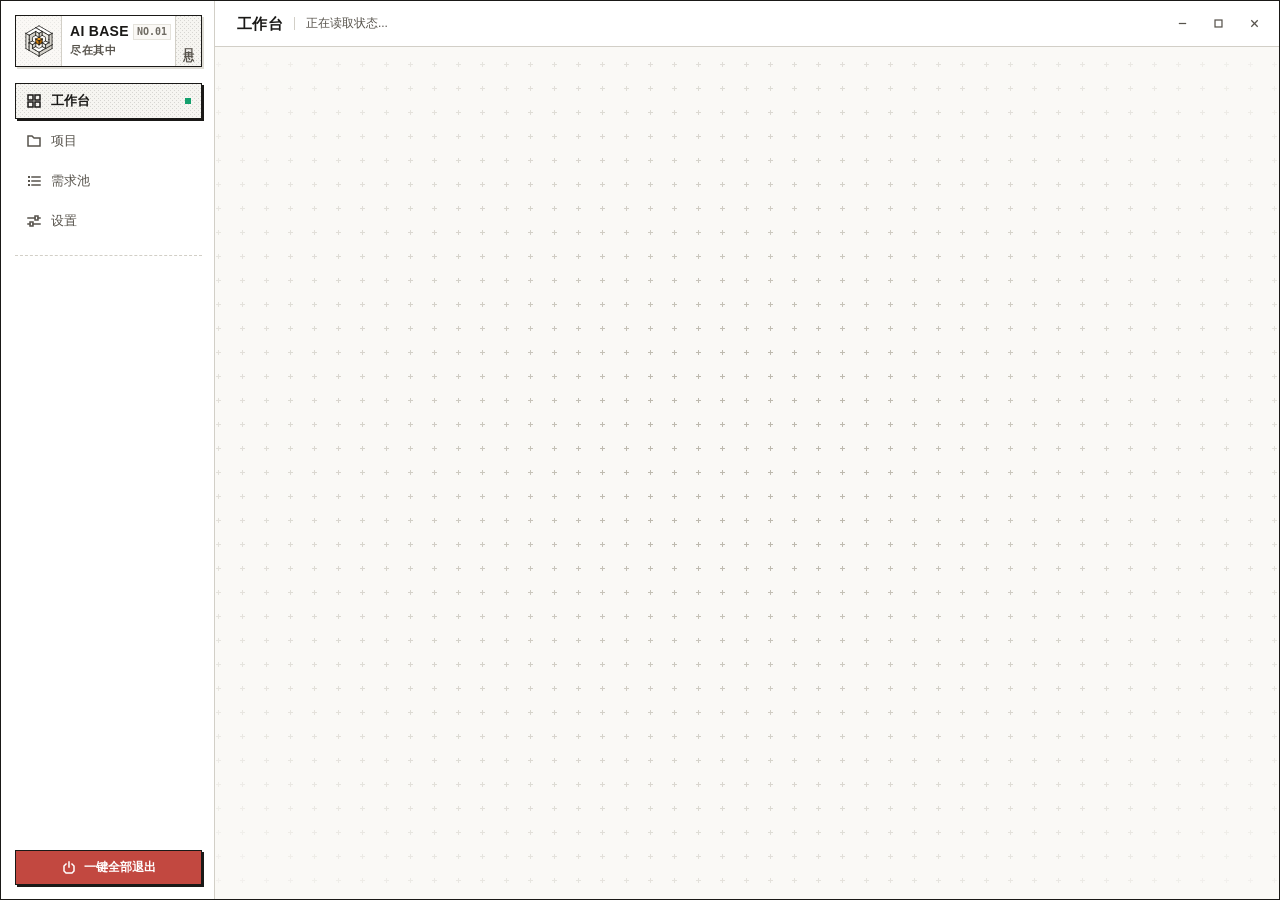
==== commit e6b900c3: "战役一：落地 v1.2 暖墨线稿视觉底座、AI BASE 琥珀暖核图标与工作台降噪精修 (v5.9.4)" ====
--- a/页面代码/index.html
+++ b/页面代码/index.html
@@ -3,51 +3,365 @@
 <head>
   <meta charset="UTF-8" />
   <meta name="viewport" content="width=device-width, initial-scale=1.0" />
-  <title>AI Hub</title>
+  <title>AI BASE</title>
   <link rel="stylesheet" href="界面样式.css" />
 </head>
 <body>
+  <!-- SHARED 16×16 ARCHITECTURAL ANGULAR GLYPHS & PURE-VECTOR AI BASE ICON -->
+  <svg xmlns="http://www.w3.org/2000/svg" style="display:none;" aria-hidden="true">
+    <defs>
+      <g id="ico-ai-std"><g transform="translate(50,50) scale(1.105) translate(-50,-50)">
+<polygon points="50.0,12.0 58.23,16.75 50.0,21.5 41.77,16.75" fill="#FFFFFF" stroke="#FFFFFF" stroke-width="0.4" stroke-linejoin="miter" />
+<line x1="50.0" y1="12.0" x2="58.23" y2="16.75" stroke="#1A1917" stroke-width="1.85" stroke-linecap="square" />
+<line x1="50.0" y1="21.5" x2="41.77" y2="16.75" stroke="#1A1917" stroke-width="1.85" stroke-linecap="square" />
+<line x1="41.77" y1="16.75" x2="50.0" y2="12.0" stroke="#1A1917" stroke-width="1.85" stroke-linecap="square" />
+<polygon points="17.09,69.0 17.09,59.5 25.32,64.25 25.32,73.75" fill="#ECEAE4" stroke="#ECEAE4" stroke-width="0.4" stroke-linejoin="miter" />
+<line x1="17.09" y1="69.0" x2="17.09" y2="59.5" stroke="#1A1917" stroke-width="1.85" stroke-linecap="square" />
+<line x1="25.32" y1="64.25" x2="25.32" y2="73.75" stroke="#1A1917" stroke-width="1.85" stroke-linecap="square" />
+<line x1="25.32" y1="73.75" x2="17.09" y2="69.0" stroke="#1A1917" stroke-width="1.85" stroke-linecap="square" />
+<polygon points="50.0,40.5 58.23,45.25 50.0,50.0 41.77,45.25" style="fill:var(--core-top,#F09C24);stroke:var(--core-top,#F09C24);stroke-width:0.4;stroke-linejoin:miter" />
+<line x1="50.0" y1="40.5" x2="58.23" y2="45.25" stroke="#1A1917" stroke-width="1.85" stroke-linecap="square" />
+<line x1="58.23" y1="45.25" x2="50.0" y2="50.0" stroke="#1A1917" stroke-width="1.85" stroke-linecap="square" />
+<line x1="50.0" y1="50.0" x2="41.77" y2="45.25" stroke="#1A1917" stroke-width="1.85" stroke-linecap="square" />
+<line x1="41.77" y1="45.25" x2="50.0" y2="40.5" stroke="#1A1917" stroke-width="1.85" stroke-linecap="square" />
+<polygon points="58.23,54.75 50.0,59.5 50.0,50.0 58.23,45.25" style="fill:var(--core-right,#AD6507);stroke:var(--core-right,#AD6507);stroke-width:0.4;stroke-linejoin:miter" />
+<line x1="58.23" y1="54.75" x2="50.0" y2="59.5" stroke="#1A1917" stroke-width="1.85" stroke-linecap="square" />
+<line x1="50.0" y1="59.5" x2="50.0" y2="50.0" stroke="#1A1917" stroke-width="1.85" stroke-linecap="square" />
+<line x1="50.0" y1="50.0" x2="58.23" y2="45.25" stroke="#1A1917" stroke-width="1.85" stroke-linecap="square" />
+<line x1="58.23" y1="45.25" x2="58.23" y2="54.75" stroke="#1A1917" stroke-width="1.85" stroke-linecap="square" />
+<polygon points="41.77,54.75 41.77,45.25 50.0,50.0 50.0,59.5" style="fill:var(--core-left,#D4810F);stroke:var(--core-left,#D4810F);stroke-width:0.4;stroke-linejoin:miter" />
+<line x1="41.77" y1="54.75" x2="41.77" y2="45.25" stroke="#1A1917" stroke-width="1.85" stroke-linecap="square" />
+<line x1="41.77" y1="45.25" x2="50.0" y2="50.0" stroke="#1A1917" stroke-width="1.85" stroke-linecap="square" />
+<line x1="50.0" y1="50.0" x2="50.0" y2="59.5" stroke="#1A1917" stroke-width="1.85" stroke-linecap="square" />
+<line x1="50.0" y1="59.5" x2="41.77" y2="54.75" stroke="#1A1917" stroke-width="1.85" stroke-linecap="square" />
+<polygon points="82.91,69.0 74.68,73.75 74.68,64.25 82.91,59.5" fill="#D2CFC7" stroke="#D2CFC7" stroke-width="0.4" stroke-linejoin="miter" />
+<line x1="82.91" y1="69.0" x2="74.68" y2="73.75" stroke="#1A1917" stroke-width="1.85" stroke-linecap="square" />
+<line x1="74.68" y1="64.25" x2="82.91" y2="59.5" stroke="#1A1917" stroke-width="1.85" stroke-linecap="square" />
+<line x1="82.91" y1="59.5" x2="82.91" y2="69.0" stroke="#1A1917" stroke-width="1.85" stroke-linecap="square" />
+<polygon points="41.77,16.75 50.0,21.5 41.77,26.25 33.55,21.5" fill="#FFFFFF" stroke="#FFFFFF" stroke-width="0.4" stroke-linejoin="miter" />
+<line x1="41.77" y1="16.75" x2="50.0" y2="21.5" stroke="#1A1917" stroke-width="1.85" stroke-linecap="square" />
+<line x1="33.55" y1="21.5" x2="41.77" y2="16.75" stroke="#1A1917" stroke-width="1.85" stroke-linecap="square" />
+<polygon points="17.09,59.5 17.09,50.0 25.32,54.75 25.32,64.25" fill="#ECEAE4" stroke="#ECEAE4" stroke-width="0.4" stroke-linejoin="miter" />
+<line x1="17.09" y1="59.5" x2="17.09" y2="50.0" stroke="#1A1917" stroke-width="1.85" stroke-linecap="square" />
+<line x1="25.32" y1="54.75" x2="25.32" y2="64.25" stroke="#1A1917" stroke-width="1.85" stroke-linecap="square" />
+<polygon points="58.23,16.75 66.45,21.5 58.23,26.25 50.0,21.5" fill="#FFFFFF" stroke="#FFFFFF" stroke-width="0.4" stroke-linejoin="miter" />
+<line x1="58.23" y1="16.75" x2="66.45" y2="21.5" stroke="#1A1917" stroke-width="1.85" stroke-linecap="square" />
+<line x1="58.23" y1="26.25" x2="50.0" y2="21.5" stroke="#1A1917" stroke-width="1.85" stroke-linecap="square" />
+<polygon points="25.32,73.75 25.32,64.25 33.55,69.0 33.55,78.5" fill="#ECEAE4" stroke="#ECEAE4" stroke-width="0.4" stroke-linejoin="miter" />
+<line x1="25.32" y1="73.75" x2="25.32" y2="64.25" stroke="#1A1917" stroke-width="1.85" stroke-linecap="square" />
+<line x1="33.55" y1="78.5" x2="25.32" y2="73.75" stroke="#1A1917" stroke-width="1.85" stroke-linecap="square" />
+<polygon points="82.91,59.5 74.68,64.25 74.68,54.75 82.91,50.0" fill="#D2CFC7" stroke="#D2CFC7" stroke-width="0.4" stroke-linejoin="miter" />
+<line x1="82.91" y1="59.5" x2="74.68" y2="64.25" stroke="#1A1917" stroke-width="1.85" stroke-linecap="square" />
+<line x1="82.91" y1="50.0" x2="82.91" y2="59.5" stroke="#1A1917" stroke-width="1.85" stroke-linecap="square" />
+<polygon points="74.68,73.75 66.45,78.5 66.45,69.0 74.68,64.25" fill="#D2CFC7" stroke="#D2CFC7" stroke-width="0.4" stroke-linejoin="miter" />
+<line x1="74.68" y1="73.75" x2="66.45" y2="78.5" stroke="#1A1917" stroke-width="1.85" stroke-linecap="square" />
+<line x1="66.45" y1="69.0" x2="74.68" y2="64.25" stroke="#1A1917" stroke-width="1.85" stroke-linecap="square" />
+<polygon points="33.55,21.5 41.77,26.25 33.55,31.0 25.32,26.25" fill="#FFFFFF" stroke="#FFFFFF" stroke-width="0.4" stroke-linejoin="miter" />
+<line x1="41.77" y1="26.25" x2="33.55" y2="31.0" stroke="#1A1917" stroke-width="1.85" stroke-linecap="square" />
+<line x1="25.32" y1="26.25" x2="33.55" y2="21.5" stroke="#1A1917" stroke-width="1.85" stroke-linecap="square" />
+<polygon points="41.77,35.75 33.55,40.5 33.55,31.0 41.77,26.25" fill="#D2CFC7" stroke="#D2CFC7" stroke-width="0.4" stroke-linejoin="miter" />
+<line x1="41.77" y1="35.75" x2="33.55" y2="40.5" stroke="#1A1917" stroke-width="1.85" stroke-linecap="square" />
+<line x1="33.55" y1="31.0" x2="41.77" y2="26.25" stroke="#1A1917" stroke-width="1.85" stroke-linecap="square" />
+<line x1="41.77" y1="26.25" x2="41.77" y2="35.75" stroke="#1A1917" stroke-width="1.85" stroke-linecap="square" />
+<polygon points="33.55,50.0 25.32,54.75 25.32,45.25 33.55,40.5" fill="#D2CFC7" stroke="#D2CFC7" stroke-width="0.4" stroke-linejoin="miter" />
+<line x1="33.55" y1="50.0" x2="25.32" y2="54.75" stroke="#1A1917" stroke-width="1.85" stroke-linecap="square" />
+<line x1="25.32" y1="54.75" x2="25.32" y2="45.25" stroke="#1A1917" stroke-width="1.85" stroke-linecap="square" />
+<line x1="33.55" y1="40.5" x2="33.55" y2="50.0" stroke="#1A1917" stroke-width="1.85" stroke-linecap="square" />
+<polygon points="17.09,50.0 17.09,40.5 25.32,45.25 25.32,54.75" fill="#ECEAE4" stroke="#ECEAE4" stroke-width="0.4" stroke-linejoin="miter" />
+<line x1="17.09" y1="50.0" x2="17.09" y2="40.5" stroke="#1A1917" stroke-width="1.85" stroke-linecap="square" />
+<line x1="25.32" y1="45.25" x2="25.32" y2="54.75" stroke="#1A1917" stroke-width="1.85" stroke-linecap="square" />
+<polygon points="50.0,21.5 58.23,26.25 50.0,31.0 41.77,26.25" fill="#FFFFFF" stroke="#FFFFFF" stroke-width="0.4" stroke-linejoin="miter" />
+<line x1="50.0" y1="21.5" x2="58.23" y2="26.25" stroke="#1A1917" stroke-width="1.85" stroke-linecap="square" />
+<line x1="58.23" y1="26.25" x2="50.0" y2="31.0" stroke="#1A1917" stroke-width="1.85" stroke-linecap="square" />
+<line x1="50.0" y1="31.0" x2="41.77" y2="26.25" stroke="#1A1917" stroke-width="1.85" stroke-linecap="square" />
+<polygon points="58.23,35.75 50.0,40.5 50.0,31.0 58.23,26.25" fill="#D2CFC7" stroke="#D2CFC7" stroke-width="0.4" stroke-linejoin="miter" />
+<line x1="58.23" y1="35.75" x2="50.0" y2="40.5" stroke="#1A1917" stroke-width="1.85" stroke-linecap="square" />
+<line x1="50.0" y1="40.5" x2="50.0" y2="31.0" stroke="#1A1917" stroke-width="1.85" stroke-linecap="square" />
+<line x1="50.0" y1="31.0" x2="58.23" y2="26.25" stroke="#1A1917" stroke-width="1.85" stroke-linecap="square" />
+<line x1="58.23" y1="26.25" x2="58.23" y2="35.75" stroke="#1A1917" stroke-width="1.85" stroke-linecap="square" />
+<polygon points="41.77,35.75 41.77,26.25 50.0,31.0 50.0,40.5" fill="#ECEAE4" stroke="#ECEAE4" stroke-width="0.4" stroke-linejoin="miter" />
+<line x1="41.77" y1="35.75" x2="41.77" y2="26.25" stroke="#1A1917" stroke-width="1.85" stroke-linecap="square" />
+<line x1="41.77" y1="26.25" x2="50.0" y2="31.0" stroke="#1A1917" stroke-width="1.85" stroke-linecap="square" />
+<line x1="50.0" y1="31.0" x2="50.0" y2="40.5" stroke="#1A1917" stroke-width="1.85" stroke-linecap="square" />
+<line x1="50.0" y1="40.5" x2="41.77" y2="35.75" stroke="#1A1917" stroke-width="1.85" stroke-linecap="square" />
+<polygon points="33.55,50.0 41.77,54.75 33.55,59.5 25.32,54.75" fill="#FFFFFF" stroke="#FFFFFF" stroke-width="0.4" stroke-linejoin="miter" />
+<line x1="33.55" y1="50.0" x2="41.77" y2="54.75" stroke="#1A1917" stroke-width="1.85" stroke-linecap="square" />
+<line x1="41.77" y1="54.75" x2="33.55" y2="59.5" stroke="#1A1917" stroke-width="1.85" stroke-linecap="square" />
+<line x1="33.55" y1="59.5" x2="25.32" y2="54.75" stroke="#1A1917" stroke-width="1.85" stroke-linecap="square" />
+<line x1="25.32" y1="54.75" x2="33.55" y2="50.0" stroke="#1A1917" stroke-width="1.85" stroke-linecap="square" />
+<polygon points="41.77,64.25 33.55,69.0 33.55,59.5 41.77,54.75" fill="#D2CFC7" stroke="#D2CFC7" stroke-width="0.4" stroke-linejoin="miter" />
+<line x1="41.77" y1="64.25" x2="33.55" y2="69.0" stroke="#1A1917" stroke-width="1.85" stroke-linecap="square" />
+<line x1="33.55" y1="69.0" x2="33.55" y2="59.5" stroke="#1A1917" stroke-width="1.85" stroke-linecap="square" />
+<line x1="33.55" y1="59.5" x2="41.77" y2="54.75" stroke="#1A1917" stroke-width="1.85" stroke-linecap="square" />
+<line x1="41.77" y1="54.75" x2="41.77" y2="64.25" stroke="#1A1917" stroke-width="1.85" stroke-linecap="square" />
+<polygon points="25.32,64.25 25.32,54.75 33.55,59.5 33.55,69.0" fill="#ECEAE4" stroke="#ECEAE4" stroke-width="0.4" stroke-linejoin="miter" />
+<line x1="25.32" y1="64.25" x2="25.32" y2="54.75" stroke="#1A1917" stroke-width="1.85" stroke-linecap="square" />
+<line x1="25.32" y1="54.75" x2="33.55" y2="59.5" stroke="#1A1917" stroke-width="1.85" stroke-linecap="square" />
+<line x1="33.55" y1="59.5" x2="33.55" y2="69.0" stroke="#1A1917" stroke-width="1.85" stroke-linecap="square" />
+<polygon points="66.45,21.5 74.68,26.25 66.45,31.0 58.23,26.25" fill="#FFFFFF" stroke="#FFFFFF" stroke-width="0.4" stroke-linejoin="miter" />
+<line x1="66.45" y1="21.5" x2="74.68" y2="26.25" stroke="#1A1917" stroke-width="1.85" stroke-linecap="square" />
+<line x1="66.45" y1="31.0" x2="58.23" y2="26.25" stroke="#1A1917" stroke-width="1.85" stroke-linecap="square" />
+<polygon points="58.23,35.75 58.23,26.25 66.45,31.0 66.45,40.5" fill="#ECEAE4" stroke="#ECEAE4" stroke-width="0.4" stroke-linejoin="miter" />
+<line x1="58.23" y1="35.75" x2="58.23" y2="26.25" stroke="#1A1917" stroke-width="1.85" stroke-linecap="square" />
+<line x1="58.23" y1="26.25" x2="66.45" y2="31.0" stroke="#1A1917" stroke-width="1.85" stroke-linecap="square" />
+<line x1="66.45" y1="40.5" x2="58.23" y2="35.75" stroke="#1A1917" stroke-width="1.85" stroke-linecap="square" />
+<polygon points="41.77,64.25 50.0,69.0 41.77,73.75 33.55,69.0" fill="#FFFFFF" stroke="#FFFFFF" stroke-width="0.4" stroke-linejoin="miter" />
+<line x1="41.77" y1="64.25" x2="50.0" y2="69.0" stroke="#1A1917" stroke-width="1.85" stroke-linecap="square" />
+<line x1="41.77" y1="73.75" x2="33.55" y2="69.0" stroke="#1A1917" stroke-width="1.85" stroke-linecap="square" />
+<line x1="33.55" y1="69.0" x2="41.77" y2="64.25" stroke="#1A1917" stroke-width="1.85" stroke-linecap="square" />
+<polygon points="33.55,78.5 33.55,69.0 41.77,73.75 41.77,83.25" fill="#ECEAE4" stroke="#ECEAE4" stroke-width="0.4" stroke-linejoin="miter" />
+<line x1="33.55" y1="69.0" x2="41.77" y2="73.75" stroke="#1A1917" stroke-width="1.85" stroke-linecap="square" />
+<line x1="41.77" y1="83.25" x2="33.55" y2="78.5" stroke="#1A1917" stroke-width="1.85" stroke-linecap="square" />
+<polygon points="82.91,50.0 74.68,54.75 74.68,45.25 82.91,40.5" fill="#D2CFC7" stroke="#D2CFC7" stroke-width="0.4" stroke-linejoin="miter" />
+<line x1="74.68" y1="54.75" x2="74.68" y2="45.25" stroke="#1A1917" stroke-width="1.85" stroke-linecap="square" />
+<line x1="82.91" y1="40.5" x2="82.91" y2="50.0" stroke="#1A1917" stroke-width="1.85" stroke-linecap="square" />
+<polygon points="66.45,50.0 66.45,40.5 74.68,45.25 74.68,54.75" fill="#ECEAE4" stroke="#ECEAE4" stroke-width="0.4" stroke-linejoin="miter" />
+<line x1="66.45" y1="50.0" x2="66.45" y2="40.5" stroke="#1A1917" stroke-width="1.85" stroke-linecap="square" />
+<line x1="74.68" y1="45.25" x2="74.68" y2="54.75" stroke="#1A1917" stroke-width="1.85" stroke-linecap="square" />
+<line x1="74.68" y1="54.75" x2="66.45" y2="50.0" stroke="#1A1917" stroke-width="1.85" stroke-linecap="square" />
+<polygon points="66.45,50.0 74.68,54.75 66.45,59.5 58.23,54.75" fill="#FFFFFF" stroke="#FFFFFF" stroke-width="0.4" stroke-linejoin="miter" />
+<line x1="66.45" y1="50.0" x2="74.68" y2="54.75" stroke="#1A1917" stroke-width="1.85" stroke-linecap="square" />
+<line x1="74.68" y1="54.75" x2="66.45" y2="59.5" stroke="#1A1917" stroke-width="1.85" stroke-linecap="square" />
+<line x1="66.45" y1="59.5" x2="58.23" y2="54.75" stroke="#1A1917" stroke-width="1.85" stroke-linecap="square" />
+<line x1="58.23" y1="54.75" x2="66.45" y2="50.0" stroke="#1A1917" stroke-width="1.85" stroke-linecap="square" />
+<polygon points="74.68,64.25 66.45,69.0 66.45,59.5 74.68,54.75" fill="#D2CFC7" stroke="#D2CFC7" stroke-width="0.4" stroke-linejoin="miter" />
+<line x1="74.68" y1="64.25" x2="66.45" y2="69.0" stroke="#1A1917" stroke-width="1.85" stroke-linecap="square" />
+<line x1="66.45" y1="69.0" x2="66.45" y2="59.5" stroke="#1A1917" stroke-width="1.85" stroke-linecap="square" />
+<line x1="66.45" y1="59.5" x2="74.68" y2="54.75" stroke="#1A1917" stroke-width="1.85" stroke-linecap="square" />
+<polygon points="58.23,64.25 58.23,54.75 66.45,59.5 66.45,69.0" fill="#ECEAE4" stroke="#ECEAE4" stroke-width="0.4" stroke-linejoin="miter" />
+<line x1="58.23" y1="64.25" x2="58.23" y2="54.75" stroke="#1A1917" stroke-width="1.85" stroke-linecap="square" />
+<line x1="58.23" y1="54.75" x2="66.45" y2="59.5" stroke="#1A1917" stroke-width="1.85" stroke-linecap="square" />
+<line x1="66.45" y1="59.5" x2="66.45" y2="69.0" stroke="#1A1917" stroke-width="1.85" stroke-linecap="square" />
+<line x1="66.45" y1="69.0" x2="58.23" y2="64.25" stroke="#1A1917" stroke-width="1.85" stroke-linecap="square" />
+<polygon points="58.23,64.25 66.45,69.0 58.23,73.75 50.0,69.0" fill="#FFFFFF" stroke="#FFFFFF" stroke-width="0.4" stroke-linejoin="miter" />
+<line x1="58.23" y1="64.25" x2="66.45" y2="69.0" stroke="#1A1917" stroke-width="1.85" stroke-linecap="square" />
+<line x1="66.45" y1="69.0" x2="58.23" y2="73.75" stroke="#1A1917" stroke-width="1.85" stroke-linecap="square" />
+<line x1="50.0" y1="69.0" x2="58.23" y2="64.25" stroke="#1A1917" stroke-width="1.85" stroke-linecap="square" />
+<polygon points="66.45,78.5 58.23,83.25 58.23,73.75 66.45,69.0" fill="#D2CFC7" stroke="#D2CFC7" stroke-width="0.4" stroke-linejoin="miter" />
+<line x1="66.45" y1="78.5" x2="58.23" y2="83.25" stroke="#1A1917" stroke-width="1.85" stroke-linecap="square" />
+<line x1="58.23" y1="73.75" x2="66.45" y2="69.0" stroke="#1A1917" stroke-width="1.85" stroke-linecap="square" />
+<polygon points="25.32,26.25 33.55,31.0 25.32,35.75 17.09,31.0" fill="#FFFFFF" stroke="#FFFFFF" stroke-width="0.4" stroke-linejoin="miter" />
+<line x1="33.55" y1="31.0" x2="25.32" y2="35.75" stroke="#1A1917" stroke-width="1.85" stroke-linecap="square" />
+<line x1="25.32" y1="35.75" x2="17.09" y2="31.0" stroke="#1A1917" stroke-width="1.85" stroke-linecap="square" />
+<line x1="17.09" y1="31.0" x2="25.32" y2="26.25" stroke="#1A1917" stroke-width="1.85" stroke-linecap="square" />
+<polygon points="33.55,40.5 25.32,45.25 25.32,35.75 33.55,31.0" fill="#D2CFC7" stroke="#D2CFC7" stroke-width="0.4" stroke-linejoin="miter" />
+<line x1="25.32" y1="45.25" x2="25.32" y2="35.75" stroke="#1A1917" stroke-width="1.85" stroke-linecap="square" />
+<line x1="25.32" y1="35.75" x2="33.55" y2="31.0" stroke="#1A1917" stroke-width="1.85" stroke-linecap="square" />
+<polygon points="17.09,40.5 17.09,31.0 25.32,35.75 25.32,45.25" fill="#ECEAE4" stroke="#ECEAE4" stroke-width="0.4" stroke-linejoin="miter" />
+<line x1="17.09" y1="40.5" x2="17.09" y2="31.0" stroke="#1A1917" stroke-width="1.85" stroke-linecap="square" />
+<line x1="17.09" y1="31.0" x2="25.32" y2="35.75" stroke="#1A1917" stroke-width="1.85" stroke-linecap="square" />
+<line x1="25.32" y1="35.75" x2="25.32" y2="45.25" stroke="#1A1917" stroke-width="1.85" stroke-linecap="square" />
+<polygon points="74.68,26.25 82.91,31.0 74.68,35.75 66.45,31.0" fill="#FFFFFF" stroke="#FFFFFF" stroke-width="0.4" stroke-linejoin="miter" />
+<line x1="74.68" y1="26.25" x2="82.91" y2="31.0" stroke="#1A1917" stroke-width="1.85" stroke-linecap="square" />
+<line x1="82.91" y1="31.0" x2="74.68" y2="35.75" stroke="#1A1917" stroke-width="1.85" stroke-linecap="square" />
+<line x1="74.68" y1="35.75" x2="66.45" y2="31.0" stroke="#1A1917" stroke-width="1.85" stroke-linecap="square" />
+<polygon points="82.91,40.5 74.68,45.25 74.68,35.75 82.91,31.0" fill="#D2CFC7" stroke="#D2CFC7" stroke-width="0.4" stroke-linejoin="miter" />
+<line x1="74.68" y1="45.25" x2="74.68" y2="35.75" stroke="#1A1917" stroke-width="1.85" stroke-linecap="square" />
+<line x1="74.68" y1="35.75" x2="82.91" y2="31.0" stroke="#1A1917" stroke-width="1.85" stroke-linecap="square" />
+<line x1="82.91" y1="31.0" x2="82.91" y2="40.5" stroke="#1A1917" stroke-width="1.85" stroke-linecap="square" />
+<polygon points="66.45,40.5 66.45,31.0 74.68,35.75 74.68,45.25" fill="#ECEAE4" stroke="#ECEAE4" stroke-width="0.4" stroke-linejoin="miter" />
+<line x1="66.45" y1="31.0" x2="74.68" y2="35.75" stroke="#1A1917" stroke-width="1.85" stroke-linecap="square" />
+<line x1="74.68" y1="35.75" x2="74.68" y2="45.25" stroke="#1A1917" stroke-width="1.85" stroke-linecap="square" />
+<polygon points="50.0,69.0 58.23,73.75 50.0,78.5 41.77,73.75" fill="#FFFFFF" stroke="#FFFFFF" stroke-width="0.4" stroke-linejoin="miter" />
+<line x1="58.23" y1="73.75" x2="50.0" y2="78.5" stroke="#1A1917" stroke-width="1.85" stroke-linecap="square" />
+<line x1="50.0" y1="78.5" x2="41.77" y2="73.75" stroke="#1A1917" stroke-width="1.85" stroke-linecap="square" />
+<polygon points="58.23,83.25 50.0,88.0 50.0,78.5 58.23,73.75" fill="#D2CFC7" stroke="#D2CFC7" stroke-width="0.4" stroke-linejoin="miter" />
+<line x1="58.23" y1="83.25" x2="50.0" y2="88.0" stroke="#1A1917" stroke-width="1.85" stroke-linecap="square" />
+<line x1="50.0" y1="88.0" x2="50.0" y2="78.5" stroke="#1A1917" stroke-width="1.85" stroke-linecap="square" />
+<line x1="50.0" y1="78.5" x2="58.23" y2="73.75" stroke="#1A1917" stroke-width="1.85" stroke-linecap="square" />
+<polygon points="41.77,83.25 41.77,73.75 50.0,78.5 50.0,88.0" fill="#ECEAE4" stroke="#ECEAE4" stroke-width="0.4" stroke-linejoin="miter" />
+<line x1="41.77" y1="73.75" x2="50.0" y2="78.5" stroke="#1A1917" stroke-width="1.85" stroke-linecap="square" />
+<line x1="50.0" y1="78.5" x2="50.0" y2="88.0" stroke="#1A1917" stroke-width="1.85" stroke-linecap="square" />
+<line x1="50.0" y1="88.0" x2="41.77" y2="83.25" stroke="#1A1917" stroke-width="1.85" stroke-linecap="square" />
+</g></g>
+      <symbol id="g-power" viewBox="0 0 16 16" fill="none" stroke="currentColor" stroke-width="1.5" stroke-linecap="square" stroke-linejoin="miter">
+        <line x1="8" y1="2" x2="8" y2="7" />
+        <polyline points="5,4 3,6 3,11 5,13 11,13 13,11 13,6 11,4" />
+      </symbol>
+      <symbol id="g-refresh" viewBox="0 0 16 16" fill="none" stroke="currentColor" stroke-width="1.5" stroke-linecap="square" stroke-linejoin="miter">
+        <polyline points="13,6 13,3 4,3 3,4 3,12 4,13 12,13 13,12 13,10" />
+        <polyline points="10,6 13,6 13,3" />
+      </symbol>
+      <symbol id="g-search" viewBox="0 0 16 16" fill="none" stroke="currentColor" stroke-width="1.5" stroke-linecap="square" stroke-linejoin="miter">
+        <polygon points="5,2 9,2 11,4 11,8 9,10 5,10 3,8 3,4" />
+        <line x1="10" y1="9" x2="14" y2="13" />
+      </symbol>
+      <symbol id="g-play" viewBox="0 0 16 16" fill="currentColor" stroke="none">
+        <polygon points="4,3 13,8 4,13" />
+      </symbol>
+      <symbol id="g-crop" viewBox="0 0 16 16" fill="none" stroke="currentColor" stroke-width="1.5" stroke-linecap="square" stroke-linejoin="miter">
+        <polyline points="5,2 5,11 14,11" />
+        <polyline points="2,5 11,5 11,14" />
+      </symbol>
+      <symbol id="g-mic" viewBox="0 0 16 16" fill="none" stroke="currentColor" stroke-width="1.5" stroke-linecap="square" stroke-linejoin="miter">
+        <rect x="6" y="2" width="4" height="7" />
+        <polyline points="3,7 3,10 5,11 11,11 13,10 13,7" />
+        <line x1="8" y1="11" x2="8" y2="14" />
+        <line x1="5" y1="14" x2="11" y2="14" />
+      </symbol>
+      <symbol id="g-close" viewBox="0 0 16 16" fill="none" stroke="currentColor" stroke-width="1.5" stroke-linecap="square">
+        <line x1="4" y1="4" x2="12" y2="12" />
+        <line x1="12" y1="4" x2="4" y2="12" />
+      </symbol>
+      <symbol id="g-check" viewBox="0 0 16 16" fill="none" stroke="currentColor" stroke-width="1.5" stroke-linecap="square" stroke-linejoin="miter">
+        <polyline points="3,8 6,11 13,4" />
+      </symbol>
+      <symbol id="g-chev" viewBox="0 0 16 16" fill="none" stroke="currentColor" stroke-width="1.5" stroke-linecap="square" stroke-linejoin="miter">
+        <polyline points="4,6 8,10 12,6" />
+      </symbol>
+      <symbol id="g-trash" viewBox="0 0 16 16" fill="none" stroke="currentColor" stroke-width="1.5" stroke-linecap="square" stroke-linejoin="miter">
+        <line x1="2" y1="4" x2="14" y2="4" />
+        <polyline points="6,4 6,2 10,2 10,4" />
+        <rect x="4" y="4" width="8" height="10" />
+        <line x1="7" y1="7" x2="7" y2="11" />
+        <line x1="9" y1="7" x2="9" y2="11" />
+      </symbol>
+      <symbol id="g-bolt" viewBox="0 0 16 16" fill="none" stroke="currentColor" stroke-width="1.5" stroke-linecap="square" stroke-linejoin="miter">
+        <polygon points="9,2 3,9 8,9 7,14 13,7 8,7" />
+      </symbol>
+      <symbol id="g-node" viewBox="0 0 16 16" fill="none" stroke="currentColor" stroke-width="1.5" stroke-linecap="square" stroke-linejoin="miter">
+        <rect x="2" y="2" width="4" height="4" />
+        <rect x="10" y="2" width="4" height="4" />
+        <rect x="6" y="10" width="4" height="4" />
+        <line x1="4" y1="6" x2="8" y2="10" />
+        <line x1="12" y1="6" x2="8" y2="10" />
+      </symbol>
+      <symbol id="g-ext" viewBox="0 0 16 16" fill="none" stroke="currentColor" stroke-width="1.5" stroke-linecap="square" stroke-linejoin="miter">
+        <polyline points="9,3 13,3 13,7" />
+        <line x1="7" y1="9" x2="13" y2="3" />
+        <polyline points="12,10 12,13 3,13 3,4 6,4" />
+      </symbol>
+      <symbol id="g-plus" viewBox="0 0 16 16" fill="none" stroke="currentColor" stroke-width="1.5" stroke-linecap="square">
+        <line x1="8" y1="3" x2="8" y2="13" />
+        <line x1="3" y1="8" x2="13" y2="8" />
+      </symbol>
+      <symbol id="g-more" viewBox="0 0 16 16" fill="currentColor" stroke="none">
+        <rect x="2.5" y="7" width="2" height="2" />
+        <rect x="7" y="7" width="2" height="2" />
+        <rect x="11.5" y="7" width="2" height="2" />
+      </symbol>
+      <symbol id="g-edit" viewBox="0 0 16 16" fill="none" stroke="currentColor" stroke-width="1.5" stroke-linecap="square" stroke-linejoin="miter">
+        <line x1="8" y1="13" x2="14" y2="13" />
+        <polygon points="11,2 14,5 6,13 3,13 3,10" />
+      </symbol>
+      <symbol id="g-sync" viewBox="0 0 16 16" fill="none" stroke="currentColor" stroke-width="1.5" stroke-linecap="square" stroke-linejoin="miter">
+        <polyline points="3,7 3,3 12,3 13,4" />
+        <polyline points="10,5 13,3" />
+        <polyline points="13,9 13,13 4,13 3,12" />
+        <polyline points="6,11 3,13" />
+      </symbol>
+      <symbol id="g-copy" viewBox="0 0 16 16" fill="none" stroke="currentColor" stroke-width="1.5" stroke-linecap="square" stroke-linejoin="miter">
+        <rect x="6" y="6" width="8" height="8" />
+        <polyline points="4,10 2,10 2,2 10,2 10,4" />
+      </symbol>
+      <symbol id="g-folder" viewBox="0 0 16 16" fill="none" stroke="currentColor" stroke-width="1.5" stroke-linecap="square" stroke-linejoin="miter">
+        <polygon points="2,3 6,3 8,5 14,5 14,13 2,13" />
+      </symbol>
+      <symbol id="g-key" viewBox="0 0 16 16" fill="none" stroke="currentColor" stroke-width="1.5" stroke-linecap="square" stroke-linejoin="miter">
+        <rect x="2" y="8" width="5" height="5" />
+        <polyline points="7,9 14,2" />
+        <line x1="11" y1="5" x2="13" y2="7" />
+      </symbol>
+      <symbol id="g-ledger" viewBox="0 0 16 16" fill="none" stroke="currentColor" stroke-width="1.5" stroke-linecap="square" stroke-linejoin="miter">
+        <rect x="3" y="2" width="10" height="12" />
+        <line x1="6" y1="2" x2="6" y2="14" />
+        <line x1="8" y1="5" x2="11" y2="5" />
+        <line x1="8" y1="8" x2="11" y2="8" />
+        <line x1="8" y1="11" x2="10" y2="11" />
+      </symbol>
+      <symbol id="g-switch" viewBox="0 0 16 16" fill="none" stroke="currentColor" stroke-width="1.5" stroke-linecap="square" stroke-linejoin="miter">
+        <line x1="2" y1="5" x2="13" y2="5" />
+        <polyline points="10,2 13,5 10,8" />
+        <line x1="14" y1="11" x2="3" y2="11" />
+        <polyline points="6,8 3,11 6,14" />
+      </symbol>
+      <symbol id="g-monitor" viewBox="0 0 16 16" fill="none" stroke="currentColor" stroke-width="1.5" stroke-linecap="square" stroke-linejoin="miter">
+        <rect x="2" y="2" width="12" height="9" />
+        <line x1="8" y1="11" x2="8" y2="14" />
+        <line x1="5" y1="14" x2="11" y2="14" />
+      </symbol>
+      <symbol id="g-eye" viewBox="0 0 16 16" fill="none" stroke="currentColor" stroke-width="1.5" stroke-linecap="square" stroke-linejoin="miter">
+        <polygon points="2,8 5,4 11,4 14,8 11,12 5,12" />
+        <rect x="7" y="7" width="2" height="2" fill="currentColor" />
+      </symbol>
+      <symbol id="g-eye-off" viewBox="0 0 16 16" fill="none" stroke="currentColor" stroke-width="1.5" stroke-linecap="square" stroke-linejoin="miter">
+        <polygon points="2,8 5,4 11,4 14,8 11,12 5,12" />
+        <line x1="2" y1="2" x2="14" y2="14" />
+      </symbol>
+      <symbol id="g-pin" viewBox="0 0 16 16" fill="none" stroke="currentColor" stroke-width="1.5" stroke-linecap="square" stroke-linejoin="miter">
+        <rect x="4" y="2" width="8" height="4" />
+        <polygon points="5,6 11,6 12,10 4,10" />
+        <line x1="8" y1="10" x2="8" y2="14" />
+      </symbol>
+      <symbol id="g-workspace" viewBox="0 0 16 16" fill="none" stroke="currentColor" stroke-width="1.5" stroke-linecap="square" stroke-linejoin="miter">
+        <rect x="2" y="2" width="5" height="5" />
+        <rect x="9" y="2" width="5" height="5" />
+        <rect x="2" y="9" width="5" height="5" />
+        <rect x="9" y="9" width="5" height="5" />
+      </symbol>
+      <symbol id="g-list" viewBox="0 0 16 16" fill="none" stroke="currentColor" stroke-width="1.5" stroke-linecap="square" stroke-linejoin="miter">
+        <rect x="2" y="3" width="2" height="2" fill="currentColor" stroke="none" />
+        <rect x="2" y="7" width="2" height="2" fill="currentColor" stroke="none" />
+        <rect x="2" y="11" width="2" height="2" fill="currentColor" stroke="none" />
+        <line x1="6" y1="4" x2="14" y2="4" />
+        <line x1="6" y1="8" x2="14" y2="8" />
+        <line x1="6" y1="12" x2="14" y2="12" />
+      </symbol>
+      <symbol id="g-sliders" viewBox="0 0 16 16" fill="none" stroke="currentColor" stroke-width="1.5" stroke-linecap="square" stroke-linejoin="miter">
+        <line x1="2" y1="5" x2="9" y2="5" />
+        <rect x="9" y="3" width="3" height="4" />
+        <line x1="12" y1="5" x2="14" y2="5" />
+        <line x1="2" y1="11" x2="4" y2="11" />
+        <rect x="4" y="9" width="3" height="4" />
+        <line x1="7" y1="11" x2="14" y2="11" />
+      </symbol>
+    </defs>
+  </svg>
+
   <div class="window-frame">
     <!-- LEFT PURE WHITE SIDEBAR -->
     <aside class="sidebar">
       <div class="sidebar-top drag-region">
         <div class="brand-plate">
-          <div class="brand-main">
-            <img id="brand-icon" class="brand-icon" src="https://icons.aihub.local/aihub-v5.png" alt="AI Hub" />
-            <div class="brand-meta">
-              <div class="brand-name">AI HUB</div>
-              <div class="brand-sub">本地聚合中枢</div>
+          <div class="brand-icon-cell">
+            <svg class="brand-svg" viewBox="0 0 100 100" aria-hidden="true"><use href="#ico-ai-std" /></svg>
+          </div>
+          <div class="brand-meta">
+            <div class="brand-name-row">
+              <div class="brand-name">AI BASE</div>
+              <span class="brand-no mono">NO.01</span>
             </div>
+            <div class="brand-sub">尽在其中</div>
           </div>
-          <button type="button" id="brand-log-btn" class="brand-log-tab no-drag" data-act="openChangelog" title="更新日志 · v5.9.2" aria-label="查看更新日志">日志</button>
+          <button type="button" id="brand-log-btn" class="brand-log-tab no-drag" data-act="openChangelog" title="更新日志 · v5.9.4" aria-label="查看更新日志">日志</button>
         </div>
       </div>
 
       <nav class="nav-list" aria-label="主导航">
         <button class="nav-item active" data-tab="workspace" aria-current="page">
           <span class="nav-left">
-            <svg class="ic" viewBox="0 0 24 24"><rect x="3" y="3" width="7" height="7"/><rect x="14" y="3" width="7" height="7"/><rect x="3" y="14" width="7" height="7"/><rect x="14" y="14" width="7" height="7"/></svg>
+            <svg class="ic" viewBox="0 0 16 16"><use href="#g-workspace"/></svg>
             <span class="nav-label">工作台</span>
           </span>
           <span class="nav-active-dot" aria-hidden="true"></span>
         </button>
         <button class="nav-item" data-tab="projects">
           <span class="nav-left">
-            <svg class="ic" viewBox="0 0 24 24"><path d="M3 5h7l2 2h9v12H3Z"/></svg>
+            <svg class="ic" viewBox="0 0 16 16"><use href="#g-folder"/></svg>
             <span class="nav-label">项目</span>
           </span>
           <span class="nav-active-dot" aria-hidden="true"></span>
         </button>
         <button class="nav-item" data-tab="backlog">
           <span class="nav-left">
-            <svg class="ic" viewBox="0 0 24 24"><path d="M9 6h11M9 12h11M9 18h11"/><rect x="3.5" y="4.8" width="2.4" height="2.4" fill="currentColor" stroke="none"/><rect x="3.5" y="10.8" width="2.4" height="2.4" fill="currentColor" stroke="none"/><rect x="3.5" y="16.8" width="2.4" height="2.4" fill="currentColor" stroke="none"/></svg>
+            <svg class="ic" viewBox="0 0 16 16"><use href="#g-list"/></svg>
             <span class="nav-label">需求池</span>
           </span>
           <span class="nav-active-dot" aria-hidden="true"></span>
         </button>
         <button class="nav-item" data-tab="manage">
           <span class="nav-left">
-            <svg class="ic" viewBox="0 0 24 24"><path d="M4 7h10M20 7h-2"/><rect x="14" y="4.5" width="4" height="5"/><path d="M20 17H10M4 17h2"/><rect x="6" y="14.5" width="4" height="5"/></svg>
+            <svg class="ic" viewBox="0 0 16 16"><use href="#g-sliders"/></svg>
             <span class="nav-label">设置</span>
           </span>
           <span class="nav-active-dot" aria-hidden="true"></span>
@@ -57,13 +371,15 @@
       <section id="sidebar-tools" class="sidebar-tools" aria-label="快捷工具"></section>
 
       <button id="btn-batch-exit" class="sidebar-action-btn sidebar-exit-btn">
-        <svg class="ic" viewBox="0 0 24 24" aria-hidden="true"><path d="M12 3v8"/><path d="M6.3 6.3a8 8 0 1 0 11.4 0"/></svg>
+        <svg class="ic" viewBox="0 0 16 16" aria-hidden="true"><use href="#g-power"/></svg>
         <span>一键全部退出</span>
       </button>
     </aside>
 
-    <!-- RIGHT SNOW-WHITE MICRO-DOT WORKSPACE -->
+    <!-- RIGHT RADIAL-FADE ARCHITECTURAL CROSSHAIR WORKSPACE -->
     <section class="main-pane">
+      <div class="canvas-bg-layer" aria-hidden="true"></div>
+
       <header class="main-header drag-region">
         <div class="header-left">
           <h1 id="view-title">工作台</h1>
@@ -94,11 +410,12 @@
 
   <!-- Generic Modal Host -->
   <div id="modal-backdrop" class="modal-backdrop hidden">
-    <div id="modal-dialog" class="modal-dialog"></div>
+    <div id="modal-dialog" class="modal-dialog" role="dialog" aria-modal="true"></div>
   </div>
 
-  <!-- Toast Host -->
-  <div id="toast-host" class="toast-host"></div>
+  <!-- Tooltip & Fusion Toast Host -->
+  <div id="tip-bubble" class="tip-bubble" role="tooltip"></div>
+  <div id="toast-host" class="toast-host" aria-live="polite"></div>
 
   <script src="工作台交互.js"></script>
 </body>
--- a/页面代码/界面样式.css
+++ b/页面代码/界面样式.css
@@ -1,17 +1,60 @@
-/* AI Hub v5.9.0 — Scheme D: Precision Neo-Brutalist Lego (0px Sharp Corners) */
+/* AI BASE v5.9.4 — v1.2 Warm-Ink Precision Architectural Lineart (0px Sharp Corners, Light Only) */
 :root {
-  --ink: #17191E;
-  --ink-btn: #17191E;
-  --ink-btn-hover: #2B2F39;
-  --muted: #505662;
-  --faint: #7E8591;
-  --white: #FFFFFF;
-  --bg-canvas: #FAF9F6;
-  --bg-dot: #D9D7D0;
-  --bg-sidebar: #FFFFFF;
-  --bg-subtle: #FAF9F5;
-
-  /* Architectural Pastel Block Caps */
+  /* === Layer 1: Primitive Tokens (暖墨纸本原语) === */
+  --p-white: #FFFFFF;
+  --p-canvas: #FAF9F6;
+  --p-paper: #FAF8F5;
+  --p-hover: #F3F1EC;
+  --p-tone-bg: #F6F5F1;
+  --p-tone-hover: #ECEAE3;
+
+  --p-ink-900: #1A1917;
+  --p-ink-800: #2C2A27;
+  --p-ink-700: #33312D;
+  --p-ink-500: #57534C;
+  --p-ink-400: #6F6B63;
+  --p-line-300: #BDB9B0;
+  --p-line-200: #D2CFC7;
+  --p-line-100: #E5E3DC;
+  --p-shadow-l1: #DFDDD6;
+
+  --p-ok-700: #0C7C52;
+  --p-ok-500: #14A06D;
+  --p-ok-200: #A5D6C2;
+  --p-warn-700: #9A5005;
+  --p-warn-500: #E38D17;
+  --p-warn-200: #E8C592;
+  --p-danger-700: #891E17;
+  --p-danger-600: #A6261E;
+  --p-danger-500: #C24840;
+  --p-danger-200: #E0B4B0;
+  --p-danger-50: #FFFDFB;
+
+  /* === Layer 2: Semantic Tokens === */
+  --surface-white: var(--p-white);
+  --surface-canvas: var(--p-canvas);
+  --surface-paper: var(--p-paper);
+  --surface-hover: var(--p-hover);
+  --surface-tone: var(--p-tone-bg);
+  --surface-tone-hover: var(--p-tone-hover);
+
+  --ink: var(--p-ink-900);
+  --ink-btn: var(--p-ink-900);
+  --ink-btn-hover: var(--p-ink-800);
+  --text-body: var(--p-ink-700);
+  --muted: var(--p-ink-500);
+  --faint: var(--p-ink-400);
+  --line-struct: var(--p-line-200);
+  --line-subtle: var(--p-line-100);
+  --line-control: var(--p-line-300);
+
+  --white: var(--p-white);
+  --bg-canvas: var(--p-canvas);
+  --bg-dot: #D5D2CA;
+  --bg-sidebar: var(--p-white);
+  --bg-subtle: var(--p-paper);
+
+  /* Legacy Pastel Aliases (Harmonized for Campaign 2 compatibility) */
   --sand: #F7EFD2;
   --sky: #D8E9F4;
   --mint: #D7EFE3;
@@ -19,42 +62,65 @@
   --lav: #E6E2F6;
   --stone: #E8E7E2;
 
-  /* Semantic Quota & Status Colors */
-  --ok: #0C7C52;
-  --ok-fill: #14A06D;
-  --warn: #B56208;
-  --warn-fill: #E38D17;
-  --danger: #C52B25;
-  --danger-fill: #D9382E;
-
-  /* Compatibility Aliases for inline styles */
+  /* Semantic Quota & Status Colors (Strict AA) */
+  --ok: var(--p-ok-700);
+  --ok-fill: var(--p-ok-500);
+  --ok-border: var(--p-ok-200);
+  --warn: var(--p-warn-700);
+  --warn-fill: var(--p-warn-500);
+  --warn-border: var(--p-warn-200);
+  --danger: var(--p-danger-500);
+  --danger-hover: var(--p-danger-600);
+  --danger-press: var(--p-danger-700);
+  --danger-fill: var(--p-danger-500);
+  --danger-border: var(--p-danger-200);
+  --danger-tint: var(--p-danger-50);
+
+  /* Compatibility Aliases */
   --text: var(--ink);
   --text-secondary: var(--muted);
   --text-muted: var(--faint);
   --surface: var(--white);
   --surface-subtle: var(--bg-subtle);
-  --surface-hover: #F5F4EE;
-  --hairline: #DCDAD2;
+  --hairline: var(--line-struct);
   --border-strong: var(--ink);
 
+  /* SVG Pixel Textures (Zero Moiré) */
+  --tone-strong: url("data:image/svg+xml,%3Csvg xmlns='http://www.w3.org/2000/svg' width='4' height='4'%3E%3Crect x='0' y='0' width='1' height='1' fill='%231A1917' fill-opacity='0.14'/%3E%3Crect x='2' y='2' width='1' height='1' fill='%231A1917' fill-opacity='0.14'/%3E%3C/svg%3E");
+  --tone-light: url("data:image/svg+xml,%3Csvg xmlns='http://www.w3.org/2000/svg' width='4' height='4'%3E%3Crect x='0' y='0' width='1' height='1' fill='%231A1917' fill-opacity='0.075'/%3E%3Crect x='2' y='2' width='1' height='1' fill='%231A1917' fill-opacity='0.075'/%3E%3C/svg%3E");
+  --hatch-svg: url("data:image/svg+xml,%3Csvg xmlns='http://www.w3.org/2000/svg' width='8' height='8' shape-rendering='crispEdges'%3E%3Cpath d='M-1,1 l2,-2 M0,8 l8,-8 M7,9 l2,-2' stroke='%231A1917' stroke-opacity='0.11' stroke-width='1'/%3E%3C/svg%3E");
+  --crosshair-svg: url("data:image/svg+xml,%3Csvg xmlns='http://www.w3.org/2000/svg' width='24' height='24' shape-rendering='crispEdges'%3E%3Crect x='11' y='9' width='1' height='5' fill='%23BDB9AE'/%3E%3Crect x='9' y='11' width='5' height='1' fill='%23BDB9AE'/%3E%3C/svg%3E");
+
   /* Crisp Borders & Hard Shadows */
-  --border-block: 2px solid var(--ink);
-  --border-slot: 1.5px solid var(--ink);
-  --shadow-block: 3px 3px 0 var(--ink);
-  --shadow-sm: 2px 2px 0 var(--ink);
-  --shadow-pop: 4px 4px 0 var(--ink);
+  --shadow-l1: 2px 2px 0 var(--p-shadow-l1);
+  --shadow-l2: 2px 2px 0 var(--ink);
+  --shadow-l3: 4px 4px 0 var(--ink);
+  --border-block: 1px solid var(--ink);
+  --border-slot: 1px solid var(--line-struct);
+  --shadow-block: var(--shadow-l1);
+  --shadow-sm: var(--shadow-l2);
+  --shadow-pop: var(--shadow-l3);
 
   --ease: cubic-bezier(0.2, 0.8, 0.2, 1);
   --motion-press: 60ms;
-  --motion-fast: 110ms;
-  --motion-view: 180ms;
-  --motion-disclosure: 200ms;
+  --motion-fast: 90ms;
+  --motion-view: 160ms;
+  --motion-disclosure: 180ms;
 }
 
 *, *::before, *::after {
   box-sizing: border-box;
-  outline: none;
   border-radius: 0 !important;
+}
+
+:focus-visible {
+  outline: 2px solid var(--ink);
+  outline-offset: 2px;
+}
+
+::selection {
+  background: var(--ink);
+  color: var(--white);
 }
 
 html, body {
@@ -66,8 +132,8 @@
   background: var(--white);
   color: var(--ink);
   font-family: "Segoe UI Variable Text", "Segoe UI", "Microsoft YaHei UI", "PingFang SC", sans-serif;
-  font-size: 13.5px;
-  line-height: 1.48;
+  font-size: 13px;
+  line-height: 1.5;
   -webkit-font-smoothing: antialiased;
   user-select: none;
 }
@@ -75,6 +141,7 @@
 .mono, kbd {
   font-family: "Cascadia Mono", "Consolas", "SFMono-Regular", monospace;
   font-variant-numeric: tabular-nums;
+  font-feature-settings: "zero" 1;
 }
 
 button, input, select, textarea {
@@ -84,17 +151,17 @@
 button { cursor: pointer; }
 
 .ic {
-  width: 14.5px;
-  height: 14.5px;
+  width: 16px;
+  height: 16px;
   fill: none;
   stroke: currentColor;
-  stroke-width: 1.85;
+  stroke-width: 1.5;
   stroke-linecap: square;
   stroke-linejoin: miter;
   flex-shrink: 0;
 }
-.ic-sm { width: 13.5px; height: 13.5px; }
-.ic-xs { width: 12px; height: 12px; }
+.ic-sm { width: 15px; height: 15px; }
+.ic-xs { width: 13px; height: 13px; }
 
 .hidden, [hidden] { display: none !important; }
 
@@ -110,14 +177,14 @@
 /* ==================== LEFT PURE WHITE SIDEBAR (Purified 1B Lineart) ==================== */
 
 .sidebar {
-  width: 206px;
+  width: 214px;
   flex-shrink: 0;
   display: flex;
   flex-direction: column;
   background: var(--bg-sidebar);
-  border-right: 1px solid #CFD5D3;
+  border-right: 1px solid var(--line-struct);
   overflow-y: auto;
-  padding: 15px 14px 14px;
+  padding: 14px 12px 14px 14px;
 }
 
 .sidebar .ic {
@@ -126,54 +193,80 @@
 
 .sidebar-top {
   cursor: default;
-  margin-bottom: 18px;
-}
-
-/* Split Architectural Nameplate — Left Brand + Right Vertical Changelog Tab */
+  margin-bottom: 16px;
+}
+
+/* 3-Column Architectural Nameplate — Icon Cell (7% light tone) | AI BASE + NO.01 + 尽在其中 | 日志 Spine */
 .brand-plate {
   background: var(--white);
-  border: 1px solid #1A1D22;
-  box-shadow: 2px 2px 0 #D8DCDC;
+  border: 1.5px solid var(--ink);
+  box-shadow: var(--shadow-l1);
   padding: 0;
   display: flex;
   align-items: stretch;
-}
-
-.brand-main {
-  flex: 1;
-  min-width: 0;
-  display: flex;
-  align-items: center;
-  gap: 9px;
-  padding: 9px 10px;
-}
-
-.brand-icon {
-  width: 32px;
-  height: 32px;
-  flex-shrink: 0;
-  object-fit: contain;
+  min-height: 52px;
+}
+
+.brand-icon-cell {
+  width: 46px;
+  flex-shrink: 0;
+  border-right: 1px solid var(--line-struct);
+  background-color: var(--surface-paper);
+  background-image: var(--tone-light);
+  background-size: 4px 4px;
+  display: grid;
+  place-items: center;
+  padding: 4px;
+}
+
+.brand-svg {
+  width: 36px;
+  height: 36px;
   display: block;
 }
 
 .brand-meta {
   min-width: 0;
   flex: 1;
+  padding: 6px 8px;
+  display: flex;
+  flex-direction: column;
+  justify-content: center;
+  gap: 2px;
+}
+
+.brand-name-row {
+  display: flex;
+  align-items: center;
+  justify-content: space-between;
+  gap: 4px;
 }
 
 .brand-name {
   font-size: 14px;
   font-weight: 800;
-  letter-spacing: 0.04em;
-  color: var(--ink);
-  line-height: 1.15;
+  letter-spacing: 0.3px;
+  color: var(--ink);
+  line-height: 1.1;
   white-space: nowrap;
 }
 
+.brand-no {
+  font-size: 10px;
+  font-weight: 600;
+  color: var(--text-muted);
+  border: 1px solid var(--line-subtle);
+  background: var(--surface-paper);
+  padding: 0 3px;
+  line-height: 1.35;
+  flex-shrink: 0;
+}
+
 .brand-sub {
-  font-size: 10.5px;
-  color: #7E8591;
-  margin-top: 2px;
+  font-size: 11px;
+  font-weight: 600;
+  color: var(--text-secondary);
+  letter-spacing: 0.6px;
   white-space: nowrap;
 }
 
@@ -181,50 +274,49 @@
   width: 26px;
   flex-shrink: 0;
   border: none;
-  border-left: 1px solid #1A1D22;
-  background-color: #F7F8F7;
-  background-image: radial-gradient(rgba(26, 29, 34, 0.11) 0.65px, transparent 0.65px);
-  background-size: 4.5px 4.5px;
-  color: #3A404A;
+  border-left: 1px solid var(--line-struct);
+  background-color: var(--surface-tone);
+  background-image: var(--tone-strong);
+  background-size: 4px 4px;
+  color: var(--text-secondary);
   padding: 0;
-  padding-top: 0.22em;
+  padding-top: 0.2em;
   display: flex;
   align-items: center;
   justify-content: center;
   writing-mode: vertical-rl;
   text-orientation: upright;
-  font-size: 10.5px;
+  font-size: 11px;
   font-weight: 700;
-  letter-spacing: 0.22em;
+  letter-spacing: 2px;
   line-height: 1;
-  transition: background-color 100ms ease, color 100ms ease;
+  transition: background-color var(--motion-fast) ease, color var(--motion-fast) ease;
 }
 
 .brand-log-tab:hover {
-  background-color: #1A1D22;
+  background-color: var(--surface-tone-hover);
+  color: var(--ink);
+}
+
+.brand-log-tab:active {
+  background-color: var(--ink);
   background-image: none;
   color: var(--white);
 }
 
-.brand-log-tab:active {
-  background-color: #2E333D;
-  background-image: none;
-  color: var(--white);
-}
-
 kbd {
-  font-size: 10px;
+  font-size: 11px;
   padding: 1px 5px;
-  background: var(--bg-subtle);
+  background: var(--surface-paper);
   color: var(--muted);
-  border: 1px solid var(--ink);
-}
-
-/* Navigation — 1B Ultra-Fine 60-Line Screentone Active Box + Emerald Dot Only */
+  border: 1px solid var(--line-struct);
+}
+
+/* Navigation — 45° Screentone Active Box + Emerald Dot */
 .nav-list {
   display: flex;
   flex-direction: column;
-  gap: 5px;
+  gap: 4px;
   flex-shrink: 0;
 }
 
@@ -233,29 +325,30 @@
   display: flex;
   align-items: center;
   justify-content: space-between;
-  padding: 8.5px 10px;
+  padding: 8px 10px;
   border: 1px solid transparent;
   background: transparent;
-  color: #5A616C;
+  color: var(--text-secondary);
   font-size: 13px;
   font-weight: 500;
   text-align: left;
-  transition: background 90ms ease, color 90ms ease, border-color 90ms ease;
-}
-
-.nav-item:hover {
-  color: var(--ink);
-  background: #F9FAFA;
+  transition: background-color var(--motion-fast) ease, color var(--motion-fast) ease, border-color var(--motion-fast) ease;
+}
+
+.nav-item:hover:not(.active) {
+  color: var(--ink);
+  background: var(--surface-hover);
+  border-color: var(--line-struct);
 }
 
 .nav-item.active {
-  background-color: #F8F9F8;
-  background-image: radial-gradient(rgba(26, 29, 34, 0.11) 0.65px, transparent 0.65px);
-  background-size: 4.5px 4.5px;
-  border: 1px solid #1A1D22;
-  box-shadow: 2px 2px 0 #1A1D22;
-  color: var(--ink);
-  font-weight: 650;
+  background-color: var(--surface-tone);
+  background-image: var(--tone-strong);
+  background-size: 4px 4px;
+  border: 1px solid var(--ink);
+  box-shadow: var(--shadow-l2);
+  color: var(--ink);
+  font-weight: 700;
 }
 
 .nav-left {
@@ -276,11 +369,11 @@
   display: inline-block;
 }
 
-/* Sidebar Vertical Tactile Quick Tools (Headerless, Crisp Paper Elevation) */
+/* Sidebar Vertical Tactile Quick Tools */
 .sidebar-tools {
-  margin: 18px 0 auto;
-  padding-top: 15px;
-  border-top: 1px dashed #CFD5D3;
+  margin: 16px 0 auto;
+  padding-top: 14px;
+  border-top: 1px dashed var(--line-struct);
 }
 
 .tools-stack {
@@ -290,21 +383,24 @@
 }
 
 .tool-tile {
+  position: relative;
   width: 100%;
-  background: #FAF9F7;
-  border: 1px solid #C6CCCA;
-  box-shadow: 1.5px 1.5px 0 #D8DCDC;
+  background: var(--surface-paper);
+  border: 1px solid var(--line-control);
+  box-shadow: var(--shadow-l1);
   padding: 8px 10px;
-  color: #262B33;
-  display: flex;
-  align-items: center;
-  justify-content: space-between;
-  gap: 8px;
-  font-size: 12.5px;
-  font-weight: 550;
+  color: var(--text-body);
+  display: flex;
+  align-items: center;
+  justify-content: space-between;
+  gap: 6px;
+  font-size: 12px;
+  font-weight: 600;
   text-align: left;
-  transition: border-color 90ms ease, color 90ms ease, background-color 90ms ease, box-shadow 90ms ease, transform var(--motion-press) ease;
-}
+  transition: border-color var(--motion-fast) ease, color var(--motion-fast) ease, background-color var(--motion-fast) ease, box-shadow var(--motion-fast) ease, transform var(--motion-press) ease;
+}
+.tool-tile::after { content: ""; position: absolute; inset: 0; pointer-events: none; }
+.tool-tile:active:not(:disabled)::after { inset: -3px 0 0 -3px; pointer-events: auto; }
 
 .tool-tile-left {
   display: inline-flex;
@@ -314,35 +410,34 @@
 }
 
 .tool-tile-left .ic {
-  color: #424955;
-  transition: color 90ms ease;
-}
-
-.tool-tile-arrow {
-  width: 11px;
-  height: 11px;
-  fill: none;
-  stroke: #A5ADB6;
-  stroke-width: 1.7;
-  stroke-linecap: square;
-  stroke-linejoin: miter;
-  flex-shrink: 0;
-  transition: stroke 90ms ease;
+  color: var(--text-secondary);
+  transition: color var(--motion-fast) ease;
+}
+
+.tool-tile-key {
+  font-size: 10px;
+  font-weight: 600;
+  color: var(--text-muted);
+  border: 1px solid var(--line-subtle);
+  background: var(--white);
+  padding: 1px 4px;
+  flex-shrink: 0;
 }
 
 .tool-tile:hover:not(:disabled) {
   background: var(--white);
-  border-color: #1A1D22;
-  color: var(--ink);
-  box-shadow: 1.5px 1.5px 0 #1A1D22;
+  border-color: var(--ink);
+  color: var(--ink);
+  box-shadow: var(--shadow-l2);
 }
 
 .tool-tile:hover:not(:disabled) .tool-tile-left .ic {
   color: var(--ink);
 }
 
-.tool-tile:hover:not(:disabled) .tool-tile-arrow {
-  stroke: #1A1D22;
+.tool-tile:hover:not(:disabled) .tool-tile-key {
+  border-color: var(--line-struct);
+  color: var(--ink);
 }
 
 .tool-tile:active:not(:disabled) {
@@ -363,60 +458,77 @@
   flex-shrink: 0;
 }
 
-/* High-Contrast Bottom Exit Button — Muted Vermilion Hanko Stamp Default, Deep Brick Hover */
+/* High-Contrast Bottom Exit Button — AA Vermilion Hanko Stamp */
 .sidebar-exit-btn {
-  background: #C9524A;
+  position: relative;
+  background: var(--danger);
   border: 1.5px solid var(--ink);
-  box-shadow: 2px 2px 0 var(--ink);
+  box-shadow: var(--shadow-l2);
   color: var(--white);
   padding: 8px 10px;
-  font-size: 12.5px;
-  font-weight: 650;
+  font-size: 12px;
+  font-weight: 700;
   display: inline-flex;
   align-items: center;
   justify-content: center;
   gap: 7px;
-  transition: background-color 100ms ease, transform var(--motion-press) ease;
-}
+  transition: background-color var(--motion-fast) ease, transform var(--motion-press) ease;
+}
+.sidebar-exit-btn::after { content: ""; position: absolute; inset: 0; pointer-events: none; }
+.sidebar-exit-btn:active::after { inset: -3px 0 0 -3px; pointer-events: auto; }
 
 .sidebar-exit-btn .ic {
   color: var(--white);
-  stroke-width: 1.9;
+  stroke-width: 1.7;
 }
 
 .sidebar-exit-btn:hover {
-  background: #B92620;
+  background: var(--danger-hover);
   border-color: var(--ink);
-  box-shadow: 2px 2px 0 var(--ink);
+  box-shadow: var(--shadow-l2);
   color: var(--white);
 }
 
 .sidebar-exit-btn:active {
+  background: var(--danger-press);
   transform: translate(2px, 2px);
   box-shadow: none;
 }
 
-/* ==================== RIGHT SNOW-WHITE MICRO-DOT WORKSPACE ==================== */
+/* ==================== RIGHT RADIAL-FADE ARCHITECTURAL CROSSHAIR WORKSPACE ==================== */
 
 .main-pane {
   flex: 1;
   min-width: 0;
   display: flex;
   flex-direction: column;
-  background-color: var(--bg-canvas);
-  background-image: radial-gradient(var(--bg-dot) 1px, transparent 1px);
-  background-size: 18px 18px;
+  position: relative;
+  background-color: var(--surface-canvas);
+}
+
+.canvas-bg-layer {
+  position: absolute;
+  inset: 46px 0 0 0;
+  pointer-events: none;
+  z-index: 0;
+  background-image: var(--crosshair-svg);
+  background-size: 24px 24px;
+  background-position: center center;
+  -webkit-mask-image: radial-gradient(ellipse 68% 66% at 50% 48%, rgba(0,0,0,1) 18%, rgba(0,0,0,0.48) 64%, rgba(0,0,0,0.12) 100%);
+  mask-image: radial-gradient(ellipse 68% 66% at 50% 48%, rgba(0,0,0,1) 18%, rgba(0,0,0,0.48) 64%, rgba(0,0,0,0.12) 100%);
 }
 
 .main-header {
-  height: 52px;
-  flex-shrink: 0;
-  display: flex;
-  align-items: center;
-  justify-content: space-between;
-  padding: 0 10px 0 22px;
-  background: transparent;
-  border-bottom: none;
+  height: 46px;
+  flex-shrink: 0;
+  display: flex;
+  align-items: center;
+  justify-content: space-between;
+  padding: 0 8px 0 22px;
+  background: var(--white);
+  border-bottom: 1px solid var(--line-struct);
+  position: relative;
+  z-index: 20;
 }
 
 .header-left {
@@ -427,9 +539,9 @@
 
 .header-left h1 {
   margin: 0;
-  font-size: 16.5px;
+  font-size: 15px;
   font-weight: 800;
-  letter-spacing: 0.03em;
+  letter-spacing: 0.3px;
   color: var(--ink);
   line-height: 1;
 }
@@ -438,12 +550,12 @@
   display: inline-flex;
   align-items: center;
   gap: 6px;
-  font-size: 11.5px;
+  font-size: 12px;
   font-weight: 500;
-  color: #6E7580;
+  color: var(--text-secondary);
   line-height: 1.1;
   padding-left: 11px;
-  border-left: 1px solid #D4D7D5;
+  border-left: 1px solid var(--line-struct);
 }
 
 .header-sub:empty {
@@ -451,8 +563,8 @@
 }
 
 .header-sub-dot {
-  width: 5px;
-  height: 5px;
+  width: 6px;
+  height: 6px;
   background: var(--ok-fill);
   flex-shrink: 0;
 }
@@ -466,53 +578,58 @@
 .header-actions {
   display: flex;
   align-items: center;
-  gap: 7px;
+  gap: 8px;
 }
 
 .win-controls {
   display: flex;
   align-items: center;
   gap: 2px;
-  margin-left: 4px;
+}
+
+.header-actions:not(:empty) + .win-controls {
+  margin-left: 8px;
+  padding-left: 16px;
+  border-left: 1px solid var(--line-struct);
 }
 
 .win-btn {
   width: 34px;
-  height: 30px;
+  height: 28px;
   border: 1px solid transparent;
   background: transparent;
-  color: #6E7580;
+  color: var(--text-secondary);
   display: grid;
   place-items: center;
   transition: background-color 85ms ease, color 85ms ease, border-color 85ms ease;
 }
 
 .win-btn svg {
-  width: 10.5px;
-  height: 10.5px;
+  width: 11px;
+  height: 11px;
   stroke: currentColor;
   stroke-width: 1.35;
   fill: none;
 }
 
 .win-btn:hover {
-  background: var(--white);
-  border-color: #1A1D22;
+  background: var(--surface-hover);
+  border-color: var(--ink);
   color: var(--ink);
 }
 
 .win-btn:active {
-  background: #ECEBE5;
+  background: var(--surface-tone-hover);
 }
 
 .win-btn-close:hover {
-  background: #C9524A;
+  background: var(--danger);
   border-color: var(--ink);
   color: var(--white);
 }
 
 .win-btn-close:active {
-  background: #B92620;
+  background: var(--danger-hover);
   border-color: var(--ink);
   color: var(--white);
 }
@@ -520,38 +637,60 @@
 .view-content {
   flex: 1;
   overflow-y: auto;
-  padding: 6px 22px 24px;
+  scrollbar-gutter: stable;
+  padding: 14px 22px 24px;
+  position: relative;
+  z-index: 1;
 }
 
 .view-content::-webkit-scrollbar,
 .cp-list-scroll::-webkit-scrollbar,
 .cp-detail-body::-webkit-scrollbar,
-.modal-body::-webkit-scrollbar {
-  width: 7px;
-  height: 7px;
+.modal-body::-webkit-scrollbar,
+.changelog-nav::-webkit-scrollbar,
+.changelog-pane::-webkit-scrollbar,
+.network-node-list::-webkit-scrollbar {
+  width: 6px;
+  height: 6px;
+}
+
+.view-content::-webkit-scrollbar-track,
+.cp-list-scroll::-webkit-scrollbar-track,
+.cp-detail-body::-webkit-scrollbar-track,
+.modal-body::-webkit-scrollbar-track,
+.changelog-nav::-webkit-scrollbar-track,
+.changelog-pane::-webkit-scrollbar-track,
+.network-node-list::-webkit-scrollbar-track {
+  background: transparent;
 }
 
 .view-content::-webkit-scrollbar-thumb,
 .cp-list-scroll::-webkit-scrollbar-thumb,
 .cp-detail-body::-webkit-scrollbar-thumb,
-.modal-body::-webkit-scrollbar-thumb {
-  background: #C4C2B8;
-  border: 1px solid var(--ink);
+.modal-body::-webkit-scrollbar-thumb,
+.changelog-nav::-webkit-scrollbar-thumb,
+.changelog-pane::-webkit-scrollbar-thumb,
+.network-node-list::-webkit-scrollbar-thumb {
+  background: #D2D5D3;
 }
 
 .view-content::-webkit-scrollbar-thumb:hover,
 .cp-list-scroll::-webkit-scrollbar-thumb:hover,
 .cp-detail-body::-webkit-scrollbar-thumb:hover,
-.modal-body::-webkit-scrollbar-thumb:hover {
-  background: #9A988E;
+.modal-body::-webkit-scrollbar-thumb:hover,
+.changelog-nav::-webkit-scrollbar-thumb:hover,
+.changelog-pane::-webkit-scrollbar-thumb:hover,
+.network-node-list::-webkit-scrollbar-thumb:hover {
+  background: #9EA4AC;
 }
 
 /* ==================== BUTTONS & STAMPS ==================== */
 
 .btn {
-  background: var(--white);
-  border: var(--border-block);
-  box-shadow: var(--shadow-sm);
+  position: relative;
+  background: var(--white);
+  border: 1px solid var(--ink);
+  box-shadow: var(--shadow-l2);
   color: var(--ink);
   padding: 5px 11px;
   font-size: 12px;
@@ -561,11 +700,13 @@
   justify-content: center;
   gap: 5px;
   white-space: nowrap;
-  transition: transform var(--motion-press) ease, box-shadow var(--motion-press) ease, background 80ms ease;
-}
+  transition: transform var(--motion-press) ease, box-shadow var(--motion-press) ease, background var(--motion-fast) ease, border-color var(--motion-fast) ease;
+}
+.btn::after { content: ""; position: absolute; inset: 0; pointer-events: none; }
+.btn:active:not(:disabled)::after { inset: -3px 0 0 -3px; pointer-events: auto; }
 
 .btn:hover:not(:disabled) {
-  background: #F8F7F2;
+  background: var(--surface-hover);
 }
 
 .btn:active:not(:disabled) {
@@ -578,8 +719,8 @@
   cursor: not-allowed;
 }
 
-.btn-sm { padding: 4.5px 10px; font-size: 12px; }
-.btn-xs { padding: 2.5px 7px; font-size: 11px; }
+.btn-sm { padding: 4px 10px; font-size: 12px; min-height: 28px; }
+.btn-xs { padding: 2px 7px; font-size: 11px; }
 
 .btn-dark, .btn-primary {
   background: var(--ink);
@@ -589,6 +730,19 @@
   background: var(--ink-btn-hover);
 }
 
+.btn-focus {
+  background-color: var(--surface-tone);
+  background-image: var(--tone-strong);
+  background-size: 4px 4px;
+  border: 1.5px solid var(--ink);
+  box-shadow: var(--shadow-l2);
+  color: var(--ink);
+  font-weight: 700;
+}
+.btn-focus:hover:not(:disabled) {
+  background-color: var(--surface-tone-hover);
+}
+
 .btn-mint, .btn-live {
   background: var(--mint);
   color: var(--ink);
@@ -598,57 +752,140 @@
 }
 
 .btn-coral, .btn-danger {
-  background: var(--coral);
-  color: var(--danger);
+  background: var(--danger);
+  border: 1.5px solid var(--ink);
+  box-shadow: var(--shadow-l2);
+  color: var(--white);
 }
 .btn-coral:hover:not(:disabled), .btn-danger:hover:not(:disabled) {
-  background: #F8CCC6;
+  background: var(--danger-hover);
+  color: var(--white);
+}
+.btn-coral:active:not(:disabled), .btn-danger:active:not(:disabled) {
+  background: var(--danger-press);
 }
 
 .btn-danger-outline {
   background: var(--white);
-  color: var(--danger);
-  border: var(--border-block);
+  color: var(--danger-hover);
+  border: 1.5px solid var(--danger);
+  box-shadow: 2px 2px 0 var(--danger);
 }
 .btn-danger-outline:hover:not(:disabled) {
-  background: var(--coral);
+  background: var(--danger);
+  border-color: var(--ink);
+  box-shadow: var(--shadow-l2);
+  color: var(--white);
 }
 
 .btn-paper, .btn-soft {
-  background: var(--white);
-  color: var(--ink);
+  background: var(--surface-paper);
+  border: 1px solid var(--line-control);
+  box-shadow: var(--shadow-l1);
+  color: var(--text-body);
 }
 .btn-paper:hover:not(:disabled), .btn-soft:hover:not(:disabled) {
-  background: var(--stone);
+  background: var(--white);
+  border-color: var(--ink);
+  box-shadow: var(--shadow-l2);
+  color: var(--ink);
+}
+.btn-paper:active:not(:disabled), .btn-soft:active:not(:disabled) {
+  transform: translate(2px, 2px);
+  box-shadow: none;
 }
 
 .btn-flat, .btn-ghost {
   background: var(--white);
-  border: var(--border-slot);
+  border: 1px solid var(--line-control);
   box-shadow: none;
-  color: var(--ink);
-  padding: 3.5px 9px;
-  font-size: 11.5px;
-  font-weight: 700;
+  color: var(--text-secondary);
+  padding: 4px 9px;
+  font-size: 12px;
+  font-weight: 600;
 }
 .btn-flat:hover:not(:disabled), .btn-ghost:hover:not(:disabled) {
-  background: var(--sand);
+  background: var(--surface-hover);
+  border-color: var(--ink);
+  color: var(--ink);
 }
 .btn-flat:active:not(:disabled), .btn-ghost:active:not(:disabled) {
   transform: translate(1px, 1px);
 }
 .btn-flat.danger {
-  color: var(--danger);
-  background: var(--coral);
+  color: var(--danger-hover);
+  background: var(--white);
+  border-color: var(--danger);
 }
 .btn-flat.danger:hover:not(:disabled) {
-  background: #F7C9C3;
+  background: var(--danger);
+  border-color: var(--ink);
+  color: var(--white);
+}
+
+.v-sep {
+  width: 1px;
+  height: 18px;
+  background: var(--line-struct);
+  margin: 0 2px;
+  flex-shrink: 0;
+}
+
+.head-bar {
+  width: 4px;
+  height: 14px;
+  background: var(--ink);
+  flex-shrink: 0;
+}
+
+.dot-ok-sq {
+  width: 6px;
+  height: 6px;
+  background: var(--ok-fill);
+  display: inline-block;
+  flex-shrink: 0;
+}
+
+.dot-loader {
+  display: inline-flex;
+  align-items: center;
+  gap: 4px;
+}
+.dot-loader span {
+  width: 5px;
+  height: 5px;
+  background: var(--ink);
+  animation: sqPulse 900ms steps(2, end) infinite;
+}
+.dot-loader span:nth-child(2) { animation-delay: 150ms; }
+.dot-loader span:nth-child(3) { animation-delay: 300ms; }
+@keyframes sqPulse {
+  0%, 100% { opacity: 0.22; }
+  50% { opacity: 1; }
 }
 
 .icon-tool {
   width: 28px;
   height: 28px;
   padding: 0;
+}
+
+/* Unified Frameless Danger Icon Buttons (Power-off / Restart across bars & cards) */
+.btn-flat.icon-tool.danger {
+  background: transparent;
+  border: 1px solid transparent;
+  color: #8A5A57;
+}
+.btn-flat.icon-tool.danger:hover:not(:disabled) {
+  background: var(--danger);
+  border-color: var(--ink);
+  color: var(--white);
+}
+.btn-flat.icon-tool.danger:active:not(:disabled) {
+  background: var(--danger-hover);
+  border-color: var(--ink);
+  color: var(--white);
+  transform: translate(1px, 1px);
 }
 
 .btn-icon-only {
@@ -743,27 +980,48 @@
   padding: 9px 11px;
 }
 
-/* ==================== WORKSPACE: TELEMETRY BAR + 2-COL LEGO + QUICK ACCESS ==================== */
+/* ==================== WORKSPACE: TELEMETRY BAR (Purified Lineart) ==================== */
 
 .net-bar {
+  background: var(--white);
+  border: 1px solid var(--ink);
+  box-shadow: var(--shadow-l1);
+  min-height: 40px;
   flex-direction: row;
   align-items: stretch;
   justify-content: space-between;
   margin-bottom: 14px;
+  position: relative;
 }
 
 .net-cap {
-  background: var(--mint);
-  border-right: var(--border-block);
-  padding: 8px 14px;
-  font-weight: 800;
-  font-size: 12.5px;
-  display: flex;
-  align-items: center;
-  gap: 8px;
+  background-color: var(--surface-paper);
+  background-image: var(--tone-light);
+  background-size: 4px 4px;
+  border-right: 1px solid var(--line-struct);
+  padding: 0 13px;
+  font-weight: 700;
+  font-size: 12px;
+  color: var(--ink);
+  display: flex;
+  align-items: center;
+  gap: 7px;
   white-space: nowrap;
 }
-.net-cap.is-danger { background: var(--coral); color: var(--danger); }
+.net-cap.is-degraded {
+  background-color: var(--danger-tint);
+  background-image: none;
+  border-right-color: var(--danger-border);
+  color: var(--danger-hover);
+}
+.net-cap.is-danger {
+  color: var(--danger-hover);
+}
+.net-cap .status-dot {
+  width: 6px;
+  height: 6px;
+  border: none;
+}
 
 .net-cells {
   display: flex;
@@ -773,11 +1031,12 @@
   padding: 0 14px;
   font-size: 12px;
   overflow: hidden;
+  gap: 0;
 }
 
 .net-cell {
-  padding: 0 13px;
-  border-right: 1.5px solid #E2E0D8;
+  padding: 0 12px;
+  border-right: 1px solid var(--line-subtle);
   display: flex;
   align-items: center;
   gap: 6px;
@@ -790,22 +1049,160 @@
   overflow: hidden;
   text-overflow: ellipsis;
 }
-.net-k { color: var(--faint); font-size: 11px; }
+.net-k { color: var(--text-muted); font-size: 11px; }
+
+.net-node-btn {
+  display: inline-flex;
+  align-items: center;
+  gap: 5px;
+  border: 1px solid transparent;
+  background: transparent;
+  padding: 3px 6px;
+  margin: -3px -6px;
+  color: var(--ink);
+  font-size: 12px;
+  font-weight: 700;
+  max-width: 100%;
+  transition: border-color var(--motion-fast) ease, background-color var(--motion-fast) ease;
+}
+.net-node-btn span {
+  overflow: hidden;
+  text-overflow: ellipsis;
+  white-space: nowrap;
+}
+.net-node-btn:hover:not(:disabled),
+.net-node-btn[aria-expanded="true"] {
+  border-color: var(--ink);
+  background: var(--surface-hover);
+}
+
+/* Inline 0px Searchable Node Combobox */
+.combo-popover {
+  position: fixed;
+  z-index: 1250;
+  width: 310px;
+  background: var(--white);
+  border: 1.5px solid var(--ink);
+  box-shadow: var(--shadow-l2);
+  padding: 6px;
+  display: flex;
+  flex-direction: column;
+  gap: 6px;
+}
+.combo-search {
+  width: 100%;
+  height: 28px;
+  padding: 0 8px;
+  border: 1px solid var(--line-struct);
+  background: var(--surface-paper);
+  font-size: 12px;
+  color: var(--ink);
+}
+.combo-search:focus {
+  outline: none;
+  border-color: var(--ink);
+  background: var(--white);
+}
+.combo-list {
+  max-height: 210px;
+  overflow-y: auto;
+  display: flex;
+  flex-direction: column;
+  gap: 2px;
+}
+.combo-opt {
+  width: 100%;
+  border: 1px solid transparent;
+  background: transparent;
+  padding: 6px 8px;
+  display: flex;
+  align-items: center;
+  justify-content: space-between;
+  gap: 8px;
+  font-size: 12px;
+  color: var(--text-body);
+  text-align: left;
+}
+.combo-opt:hover, .combo-opt.is-hi {
+  background: var(--surface-hover);
+  border-color: var(--line-struct);
+  color: var(--ink);
+}
+.combo-opt.is-selected {
+  border-color: var(--ink);
+  font-weight: 700;
+  color: var(--ink);
+  background-color: var(--surface-tone);
+  background-image: var(--tone-strong);
+  background-size: 4px 4px;
+}
+.combo-foot {
+  border-top: 1px solid var(--line-subtle);
+  padding-top: 5px;
+  display: flex;
+  justify-content: space-between;
+  align-items: center;
+  font-size: 11px;
+  color: var(--text-muted);
+}
+
+.net-latency {
+  font-size: 12px;
+  font-weight: 700;
+  color: var(--muted);
+}
+.net-latency.is-ok { color: var(--ok); }
+.net-latency.is-warning { color: var(--warn); }
+.net-latency.is-danger { color: var(--danger-hover); }
 
 .net-actions {
   display: flex;
   align-items: center;
-  gap: 6px;
-  padding: 6px 12px;
-  border-left: var(--border-block);
-  flex-shrink: 0;
+  gap: 3px;
+  padding: 5px 10px;
+  border-left: 1px solid var(--line-subtle);
+  flex-shrink: 0;
+}
+
+.net-actions .icon-tool {
+  width: 28px;
+  height: 28px;
+  background: transparent;
+  border: 1px solid transparent;
+  box-shadow: none;
+  color: var(--text-secondary);
+}
+.net-actions .icon-tool .ic {
+  stroke-width: 1.5;
+}
+.net-actions .icon-tool:hover:not(:disabled) {
+  background: var(--surface-hover);
+  border-color: var(--ink);
+  color: var(--ink);
+}
+.net-actions .icon-tool:active:not(:disabled) {
+  background: var(--surface-tone-hover);
+  transform: translate(1px, 1px);
+}
+.net-actions .icon-tool.danger {
+  color: #8A5A57;
+}
+.net-actions .icon-tool.danger:hover:not(:disabled) {
+  background: var(--danger);
+  border-color: var(--ink);
+  color: var(--white);
+}
+.net-actions .icon-tool.danger:active:not(:disabled) {
+  background: var(--danger-hover);
+  border-color: var(--ink);
+  color: var(--white);
 }
 
 .net-sep {
-  width: 1.5px;
-  height: 18px;
-  background: var(--hairline);
-  margin: 0 2px;
+  width: 1px;
+  height: 16px;
+  background: var(--line-struct);
+  margin: 0 3px;
 }
 
 .ws-grid-2 {
@@ -893,6 +1290,15 @@
   flex-shrink: 0;
 }
 
+.codex-tool .block-head,
+.antigravity-tool .block-head,
+.compact-tool .block-head {
+  background: var(--surface-paper);
+  border-bottom: 1px solid var(--line-subtle);
+  min-height: 44px;
+  padding: 0 14px;
+}
+
 .codex-accounts {
   flex: 1;
   display: flex;
@@ -900,12 +1306,11 @@
 }
 
 .codex-account {
-  flex: 1;
+  flex: 0 0 auto;
   padding: 12px 14px;
-  border-bottom: var(--border-block);
-  display: flex;
-  flex-direction: column;
-  justify-content: space-between;
+  border-bottom: 1px solid var(--line-subtle);
+  display: flex;
+  flex-direction: column;
   gap: 10px;
 }
 .codex-account:last-child { border-bottom: none; }
@@ -928,30 +1333,46 @@
 }
 
 .quota-updated {
-  font-size: 10.5px;
+  font-size: 11px;
   color: var(--faint);
+  white-space: nowrap;
 }
 
 .ag-body {
   flex: 1;
-  padding: 11px 14px;
-  display: flex;
-  flex-direction: column;
+  padding: 11px 14px 13px;
+  display: flex;
+  flex-direction: column;
+}
+
+.ag-account-strip {
+  display: flex;
+  align-items: center;
+  justify-content: space-between;
+  gap: 8px;
+  padding-bottom: 8px;
+  margin-bottom: 10px;
+  border-bottom: 1px solid var(--line-subtle);
+  font-size: 11px;
+  color: var(--text-muted);
 }
 
 .antigravity-quota-grid {
   flex: 1;
   display: flex;
   flex-direction: column;
-  justify-content: space-between;
   gap: 10px;
 }
 
 .antigravity-quota-group {
-  background: var(--bg-canvas);
+  border: 1px solid var(--line-subtle);
+  background: var(--surface-white);
+  padding: 10px 12px;
 }
 .antigravity-quota-group.slot-alert {
-  background: var(--coral);
+  border-color: var(--danger-border);
+  border-left: 3px solid var(--danger);
+  background: var(--danger-tint);
 }
 
 .ag-group-head {
@@ -1025,31 +1446,37 @@
   font-size: 10px;
 }
 
-/* Risograph Hatched Quota Progress Bar */
+/* Recessed Ticked Quota Gauge (25 / 50 / 75 ticks, zero heavy black box) */
 .grad-track {
-  height: 10px;
+  height: 9px;
   width: 100%;
-  border: var(--border-slot);
-  background: repeating-linear-gradient(
-    -45deg,
-    #FAF9F6,
-    #FAF9F6 4px,
-    #E4E1D8 4px,
-    #E4E1D8 7px
-  );
+  border: 1px solid var(--line-struct);
+  background-color: var(--surface-paper);
+  background-image: var(--hatch-svg);
+  background-size: 8px 8px;
+  position: relative;
   overflow: hidden;
+}
+.grad-track::before {
+  content: "";
+  position: absolute;
+  inset: 0;
+  background: linear-gradient(90deg,
+    transparent 0 calc(25% - 1px), rgba(26, 25, 23, 0.18) calc(25% - 1px) 25%,
+    transparent 25% calc(50% - 1px), rgba(26, 25, 23, 0.18) calc(50% - 1px) 50%,
+    transparent 50% calc(75% - 1px), rgba(26, 25, 23, 0.18) calc(75% - 1px) 75%,
+    transparent 75% 100%);
+  pointer-events: none;
+  z-index: 2;
 }
 
 .grad-fill {
   height: 100%;
   background: var(--ok-fill);
-  transition: width 260ms var(--ease);
-}
-.grad-fill.is-partial {
-  border-right: var(--border-slot);
+  transition: width 240ms var(--ease);
 }
 .grad-fill.tone-warn { background: var(--warn-fill); }
-.grad-fill.tone-danger { background: var(--danger-fill); }
+.grad-fill.tone-danger { background: var(--danger); }
 
 .quota-feedback {
   display: flex;
@@ -1057,27 +1484,47 @@
   justify-content: space-between;
   gap: 10px;
   padding: 8px 10px;
-  border: var(--border-slot);
-  background: var(--bg-subtle);
+  border: 1px solid var(--line-subtle);
+  background: var(--surface-paper);
   font-size: 12px;
   color: var(--muted);
 }
 .quota-feedback.quota-error {
-  background: var(--coral);
-  color: var(--danger);
+  border-color: var(--danger-border);
+  border-left: 3px solid var(--danger);
+  background: var(--danger-tint);
+  color: var(--danger-hover);
 }
 
 .compact-tool .block-head {
+  padding: 0 13px;
+  min-height: 40px;
+}
+.compact-tool .tool-card-body {
   padding: 8px 13px;
 }
-.compact-tool .tool-card-body {
-  padding: 10px 13px;
-}
 .compact-identity {
   display: flex;
   align-items: center;
   justify-content: space-between;
-  gap: 10px;
+  gap: 8px;
+}
+.web-id-btn {
+  display: inline-flex;
+  align-items: center;
+  gap: 5px;
+  border: 1px solid var(--line-struct);
+  background: var(--surface-paper);
+  padding: 2px 8px;
+  font-size: 11px;
+  font-weight: 600;
+  color: var(--text-secondary);
+  transition: border-color var(--motion-fast) ease, color var(--motion-fast) ease, background-color var(--motion-fast) ease;
+}
+.web-id-btn:hover:not(:disabled) {
+  border-color: var(--ink);
+  background: var(--white);
+  color: var(--ink);
 }
 .compact-purpose {
   font-size: 12px;
@@ -1679,6 +2126,10 @@
   transform: translateX(18px);
   background: var(--ink);
 }
+.toggle:has(input:focus-visible) .toggle-track {
+  outline: 2px solid var(--ink);
+  outline-offset: 2px;
+}
 
 .disclosure-panel {
   display: grid;
@@ -1729,84 +2180,126 @@
 .popover-menu {
   position: fixed;
   z-index: 950;
-  min-width: 196px;
-  background: var(--white);
-  border: var(--border-block);
-  box-shadow: var(--shadow-pop);
-  padding: 5px;
+  min-width: 188px;
+  background: var(--white);
+  border: 1.5px solid var(--ink);
+  box-shadow: 2px 2px 0 var(--ink);
+  padding: 4px;
   display: flex;
   flex-direction: column;
   gap: 2px;
-  animation: popIn 120ms var(--ease);
+  animation: popIn 110ms var(--ease);
 }
 
 .pop-item {
   width: 100%;
-  border: 1.5px solid transparent;
+  border: 1px solid transparent;
   background: transparent;
   color: var(--ink);
   padding: 7px 10px;
   font-size: 12.5px;
-  font-weight: 650;
+  font-weight: 550;
   display: flex;
   align-items: center;
   gap: 8px;
   text-align: left;
+  transition: background-color 85ms ease, border-color 85ms ease, color 85ms ease;
 }
 .pop-item:hover {
-  background: var(--sand);
+  background: #F6F7F6;
+  border-color: #1A1D22;
+}
+.pop-item.danger { color: var(--danger-hover); }
+.pop-item.danger:hover {
+  background: var(--danger);
   border-color: var(--ink);
-}
-.pop-item.danger { color: var(--danger); }
-.pop-item.danger:hover {
-  background: var(--coral);
-  border-color: var(--ink);
+  color: var(--white);
 }
 .pop-sep {
-  height: 1.5px;
-  background: var(--ink);
-  margin: 4px 2px;
+  height: 1px;
+  background: #E4E7E6;
+  margin: 4px 4px;
 }
 
 .modal-backdrop {
   position: fixed;
   inset: 0;
   z-index: 1000;
-  background: rgba(23, 25, 30, 0.36);
+  background: rgba(23, 25, 30, 0.28);
   display: grid;
   place-items: center;
   padding: 20px;
-  animation: fadeIn 140ms var(--ease);
+  animation: fadeIn 130ms var(--ease);
 }
 
 .modal-dialog {
   width: 100%;
-  max-width: 500px;
+  max-width: 480px;
   max-height: 86vh;
   background: var(--white);
-  border: var(--border-block);
-  box-shadow: 6px 6px 0 var(--ink);
-  display: flex;
-  flex-direction: column;
-  animation: popIn 150ms var(--ease);
+  border: 1.5px solid var(--ink);
+  box-shadow: 3px 3px 0 var(--ink);
+  display: flex;
+  flex-direction: column;
+  overflow: hidden;
+  animation: popIn 140ms var(--ease);
 }
 .modal-dialog.modal-wide {
   max-width: 680px;
 }
+.modal-dialog.modal-changelog {
+  max-width: 760px;
+  height: min(500px, 82vh);
+}
 
 .modal-header {
-  padding: 11px 16px;
-  background: var(--sand);
-  border-bottom: var(--border-block);
+  padding: 10px 10px 10px 16px;
+  background-color: #F8F9F8;
+  background-image: radial-gradient(rgba(26, 29, 34, 0.1) 0.65px, transparent 0.65px);
+  background-size: 4.5px 4.5px;
+  border-bottom: 1px solid #CFD5D3;
   display: flex;
   align-items: center;
   justify-content: space-between;
   gap: 10px;
+  flex-shrink: 0;
 }
 .modal-header h3 {
   margin: 0;
-  font-size: 14.5px;
+  font-size: 14px;
   font-weight: 800;
+  letter-spacing: 0.02em;
+  color: var(--ink);
+}
+
+/* Unified Frameless Modal Close Button (Matches Main Window Close Control) */
+.modal-header [data-close-modal] {
+  width: 30px;
+  height: 28px;
+  padding: 0;
+  border: 1px solid transparent;
+  background: transparent;
+  box-shadow: none;
+  color: #5A616C;
+  display: grid;
+  place-items: center;
+  transition: background-color 85ms ease, color 85ms ease, border-color 85ms ease;
+}
+.modal-header [data-close-modal] .ic {
+  width: 13px;
+  height: 13px;
+  stroke-width: 1.5;
+}
+.modal-header [data-close-modal]:hover {
+  background: var(--danger);
+  border-color: var(--ink);
+  color: var(--white);
+}
+.modal-header [data-close-modal]:active {
+  background: var(--danger-hover);
+  border-color: var(--ink);
+  color: var(--white);
+  transform: none;
 }
 
 .modal-body {
@@ -1818,16 +2311,17 @@
 }
 
 .modal-footer {
-  padding: 11px 16px;
-  border-top: var(--border-block);
-  background: var(--bg-subtle);
+  padding: 10px 16px;
+  border-top: 1px solid #E4E7E6;
+  background: #FAF9F7;
   display: flex;
   align-items: center;
   justify-content: flex-end;
   gap: 8px;
-}
-
-/* Form Elements */
+  flex-shrink: 0;
+}
+
+/* Form Elements & Custom 0px Architectural Checkboxes/Radios */
 .field {
   display: flex;
   flex-direction: column;
@@ -1835,7 +2329,7 @@
 }
 .field label {
   font-size: 11.5px;
-  font-weight: 750;
+  font-weight: 700;
   color: var(--muted);
 }
 .field input[type="text"],
@@ -1845,16 +2339,17 @@
 .field textarea {
   width: 100%;
   padding: 7px 10px;
-  border: var(--border-slot);
+  border: 1px solid #BFC4C2;
   background: var(--white);
   color: var(--ink);
   font-size: 13px;
+  transition: border-color 90ms ease, background-color 90ms ease;
 }
 .field input:focus,
 .field select:focus,
 .field textarea:focus {
-  border-width: 2px;
-  background: #FFFDF8;
+  border-color: var(--ink);
+  background: #FCFCFA;
 }
 .field-grid {
   display: grid;
@@ -1871,20 +2366,155 @@
   gap: 8px;
 }
 .sub-box {
-  border: var(--border-slot);
-  background: var(--bg-subtle);
-  padding: 12px;
-  display: flex;
-  flex-direction: column;
-  gap: 8px;
-}
+  border: 1px solid #DCDFE0;
+  background: #FAF9F7;
+  padding: 10px 12px;
+  display: flex;
+  flex-direction: column;
+  gap: 6px;
+}
+
 .check-row {
   display: flex;
   align-items: center;
-  gap: 7px;
+  gap: 9px;
   font-size: 12.5px;
+  color: var(--ink);
   cursor: pointer;
 }
+
+.check-row input[type="checkbox"],
+.exit-check-item input[type="checkbox"],
+.modal-body input[type="checkbox"] {
+  appearance: none;
+  -webkit-appearance: none;
+  width: 15px;
+  height: 15px;
+  margin: 0;
+  flex-shrink: 0;
+  border: 1.5px solid #8A919C;
+  background: var(--white);
+  cursor: pointer;
+  display: inline-grid;
+  place-items: center;
+  transition: background-color 85ms ease, border-color 85ms ease;
+}
+.check-row input[type="checkbox"]:hover:not(:disabled),
+.exit-check-item input[type="checkbox"]:hover:not(:disabled),
+.modal-body input[type="checkbox"]:hover:not(:disabled) {
+  border-color: var(--ink);
+}
+.check-row input[type="checkbox"]:checked,
+.exit-check-item input[type="checkbox"]:checked,
+.modal-body input[type="checkbox"]:checked {
+  background-color: var(--ink);
+  border-color: var(--ink);
+  background-image: url("data:image/svg+xml,%3Csvg xmlns='http://www.w3.org/2000/svg' viewBox='0 0 12 12'%3E%3Cpath d='M2.2 6.3 4.8 8.9 9.8 3.2' fill='none' stroke='%23FFFFFF' stroke-width='1.9' stroke-linecap='square' stroke-linejoin='miter'/%3E%3C/svg%3E");
+  background-repeat: no-repeat;
+  background-position: center;
+  background-size: 11px 11px;
+}
+.check-row input[type="checkbox"]:disabled,
+.exit-check-item input[type="checkbox"]:disabled,
+.modal-body input[type="checkbox"]:disabled {
+  opacity: 0.45;
+  cursor: not-allowed;
+}
+
+.modal-body input[type="radio"] {
+  appearance: none;
+  -webkit-appearance: none;
+  width: 15px;
+  height: 15px;
+  margin: 0;
+  flex-shrink: 0;
+  border: 1.5px solid #8A919C;
+  background: var(--white);
+  cursor: pointer;
+  display: inline-grid;
+  place-items: center;
+  transition: border-color 85ms ease;
+}
+.modal-body input[type="radio"]:hover {
+  border-color: var(--ink);
+}
+.modal-body input[type="radio"]:checked {
+  border-color: var(--ink);
+}
+.modal-body input[type="radio"]:checked::after {
+  content: "";
+  width: 7px;
+  height: 7px;
+  background: var(--ink);
+}
+
+/* Batch Exit Checklist Modal */
+.exit-lead {
+  margin: 0;
+  font-size: 12px;
+  color: #6E7580;
+}
+.exit-checklist {
+  display: flex;
+  flex-direction: column;
+  gap: 5px;
+}
+.exit-check-item {
+  display: flex;
+  align-items: center;
+  justify-content: space-between;
+  gap: 10px;
+  padding: 8px 10px;
+  border: 1px solid #E4E7E6;
+  background: var(--white);
+  cursor: pointer;
+  transition: border-color 85ms ease, background-color 85ms ease;
+}
+.exit-check-item:hover {
+  border-color: #1A1D22;
+  background: #FAF9F7;
+}
+.exit-check-main {
+  display: inline-flex;
+  align-items: center;
+  gap: 9px;
+  min-width: 0;
+  font-size: 12.5px;
+  font-weight: 550;
+  color: var(--ink);
+}
+.exit-check-cat {
+  font-size: 10.5px;
+  font-weight: 600;
+  color: #7E8591;
+  border: 1px solid #DCDFE0;
+  background: #FAF9F7;
+  padding: 1px 6px;
+  flex-shrink: 0;
+}
+.exit-empty {
+  padding: 14px 12px;
+  border: 1px dashed #CFD5D3;
+  background: #FAF9F7;
+  font-size: 12px;
+  color: #7E8591;
+  text-align: center;
+}
+.exit-hub-divider {
+  border-top: 1px dashed #CFD5D3;
+  padding-top: 10px;
+  margin-top: 2px;
+}
+.exit-hub-item {
+  border-style: solid;
+  border-color: #E4E7E6;
+  background: #FAF9F7;
+}
+.exit-hub-item:hover {
+  border-color: var(--danger);
+  background: var(--white);
+}
+
 .calibration-note {
   display: flex;
   align-items: center;
@@ -1901,7 +2531,18 @@
 /* Network Node Picker */
 .network-picker-actions {
   display: flex;
-  gap: 6px;
+  align-items: center;
+  gap: 4px;
+}
+.network-picker-actions .icon-tool:not([data-close-modal]) {
+  background: transparent;
+  border: 1px solid transparent;
+  color: #5A616C;
+}
+.network-picker-actions .icon-tool:not([data-close-modal]):hover:not(:disabled) {
+  background: var(--white);
+  border-color: #1A1D22;
+  color: var(--ink);
 }
 .network-policies {
   display: flex;
@@ -1910,14 +2551,20 @@
 }
 .filter-tab {
   background: var(--white);
-  border: var(--border-slot);
+  border: 1px solid #C6CCCA;
   padding: 4px 10px;
   font-size: 12px;
-  font-weight: 700;
+  font-weight: 650;
   color: var(--muted);
+  transition: border-color 85ms ease, color 85ms ease, background-color 85ms ease;
+}
+.filter-tab:hover {
+  border-color: var(--ink);
+  color: var(--ink);
 }
 .filter-tab.active {
   background: var(--ink);
+  border-color: var(--ink);
   color: var(--white);
 }
 .network-picker-meta {
@@ -1929,7 +2576,7 @@
 .network-node-list {
   display: flex;
   flex-direction: column;
-  border: var(--border-slot);
+  border: 1px solid #DCDFE0;
   max-height: 320px;
   overflow-y: auto;
 }
@@ -1939,19 +2586,27 @@
   justify-content: space-between;
   padding: 9px 12px;
   border: none;
-  border-bottom: 1px solid var(--hairline);
+  border-bottom: 1px solid #ECEEEB;
   background: var(--white);
   font-size: 12.5px;
   text-align: left;
+  transition: background-color 80ms ease;
 }
 .network-node:last-child { border-bottom: none; }
-.network-node:hover:not(:disabled) { background: var(--bg-subtle); }
-.network-node.is-current { background: var(--mint); font-weight: 700; }
+.network-node:hover:not(:disabled) { background: #FAF9F7; }
+.network-node.is-current {
+  background-color: #F8F9F8;
+  background-image: radial-gradient(rgba(26, 29, 34, 0.09) 0.65px, transparent 0.65px);
+  background-size: 4.5px 4.5px;
+  font-weight: 700;
+}
 .network-node-name { display: flex; align-items: center; gap: 7px; }
 .network-current {
   font-size: 10px;
+  font-weight: 700;
   padding: 1px 5px;
-  border: 1px solid var(--ink);
+  border: 1px solid var(--ok);
+  color: var(--ok);
   background: var(--white);
 }
 .network-node-delay {
@@ -1965,10 +2620,7 @@
   color: var(--faint);
 }
 
-/* Changelog Modal (with v5.8.1 flex-shrink regression guard) */
-.changelog-modal-head {
-  background: var(--sky);
-}
+/* Changelog Modal — Fixed-Height Left-Right Architectural Split */
 .changelog-head-title {
   display: flex;
   align-items: center;
@@ -1977,70 +2629,194 @@
 .changelog-version {
   font-family: "Cascadia Mono", Consolas, monospace;
   font-size: 10.5px;
+  font-weight: 700;
+  padding: 1px 6px;
+  border: 1px solid #CFD5D3;
+  background: var(--white);
+  color: #5A616C;
+}
+.changelog-split {
+  display: flex;
+  flex: 1;
+  min-height: 0;
+  overflow: hidden;
+  background: var(--white);
+}
+.changelog-nav {
+  width: 186px;
+  flex-shrink: 0;
+  border-right: 1px solid #DCDFE0;
+  background: var(--white);
+  padding: 12px 10px;
+  overflow-y: auto;
+  display: flex;
+  flex-direction: column;
+  gap: 6px;
+}
+.changelog-date-btn {
+  width: 100%;
+  border: 1px solid transparent;
+  background: transparent;
+  padding: 9px 10px;
+  text-align: left;
+  display: flex;
+  align-items: center;
+  justify-content: space-between;
+  gap: 8px;
+  color: #5A616C;
+  transition: background-color 85ms ease, color 85ms ease, border-color 85ms ease;
+}
+.changelog-date-btn:hover {
+  background: #F9FAFA;
+  color: var(--ink);
+}
+.changelog-date-btn.is-active {
+  background-color: #F8F9F8;
+  background-image: radial-gradient(rgba(26, 29, 34, 0.11) 0.65px, transparent 0.65px);
+  background-size: 4.5px 4.5px;
+  border: 1px solid #1A1D22;
+  box-shadow: 2px 2px 0 #1A1D22;
+  color: var(--ink);
+}
+.changelog-date-meta {
+  display: flex;
+  flex-direction: column;
+  gap: 2px;
+  min-width: 0;
+}
+.changelog-date-label {
+  font-size: 12.5px;
+  font-weight: 650;
+  line-height: 1.2;
+}
+.changelog-date-range {
+  font-family: "Cascadia Mono", Consolas, monospace;
+  font-size: 10px;
+  color: #8F96A0;
+}
+.changelog-date-btn.is-active .changelog-date-range {
+  color: #505662;
+}
+.changelog-date-dot {
+  display: none;
+  width: 6px;
+  height: 6px;
+  background: var(--ok-fill);
+  flex-shrink: 0;
+}
+.changelog-date-btn.is-active .changelog-date-dot {
+  display: inline-block;
+}
+
+.changelog-pane {
+  flex: 1;
+  min-width: 0;
+  overflow-y: auto;
+  padding: 16px 20px 22px;
+  display: flex;
+  flex-direction: column;
+  gap: 12px;
+}
+.changelog-pane-head {
+  display: flex;
+  align-items: baseline;
+  justify-content: space-between;
+  gap: 10px;
+  padding-bottom: 10px;
+  border-bottom: 1px dashed #DCDFE0;
+}
+.changelog-pane-date {
+  font-size: 14px;
   font-weight: 800;
-  padding: 1px 6px;
-  border: var(--border-slot);
-  background: var(--white);
-}
-.changelog-timeline {
-  gap: 10px;
-  padding-bottom: 24px;
-}
-.changelog-day {
-  flex-shrink: 0;
-  border: var(--border-slot);
-  background: var(--white);
-}
-.changelog-day-toggle {
-  width: 100%;
-  background: var(--bg-subtle);
-  border: none;
-  padding: 9px 13px;
-  display: flex;
-  align-items: center;
-  gap: 8px;
-  font-weight: 800;
-  font-size: 13px;
-  text-align: left;
-}
-.changelog-day-toggle:hover { background: var(--sand); }
-.changelog-day-toggle .changelog-version { margin-left: auto; }
+  color: var(--ink);
+}
+.changelog-pane-count {
+  font-size: 11px;
+  color: #8F96A0;
+}
 .changelog-summary {
-  margin: 10px 13px 6px;
+  margin: 0;
+  padding: 8px 11px;
+  background: #FAF9F7;
+  border-left: 2px solid #1A1D22;
+  font-size: 12px;
+  line-height: 1.55;
+  color: #505662;
+}
+.changelog-entries {
+  display: flex;
+  flex-direction: column;
+}
+.changelog-entry {
+  display: flex;
+  align-items: baseline;
+  gap: 9px;
+  padding: 8px 0;
+  border-bottom: 1px solid #F0F1EE;
   font-size: 12.5px;
-  color: var(--muted);
-}
-.changelog-entries {
-  padding: 6px 13px 12px;
-  display: flex;
-  flex-direction: column;
-  gap: 7px;
-}
-.changelog-entry {
-  display: flex;
-  align-items: baseline;
-  gap: 8px;
-  font-size: 12.5px;
+  line-height: 1.55;
+  color: #262B33;
+}
+.changelog-entry:last-child {
+  border-bottom: none;
+}
+.changelog-entry-body {
+  flex: 1;
+  min-width: 0;
 }
 .changelog-entry small {
-  margin-left: auto;
   font-family: "Cascadia Mono", Consolas, monospace;
   font-size: 10.5px;
-  color: var(--faint);
+  color: #969CA6;
+  flex-shrink: 0;
 }
 .changelog-type {
   font-size: 10px;
-  font-weight: 800;
+  font-weight: 700;
   padding: 1px 5px;
+  border: 1px solid #CFD5D3;
+  background: #FAF9F7;
+  color: #505662;
+  flex-shrink: 0;
+}
+.changelog-type.added {
+  border-color: #1A1D22;
+  background: var(--white);
+  color: var(--ink);
+}
+.changelog-type.improved {
+  border-color: #CFD5D3;
+  background: #FAF9F7;
+  color: #3A404A;
+}
+.changelog-type.fixed {
+  border-color: #DFB5B2;
+  background: var(--white);
+  color: var(--danger-hover);
+}
+.changelog-type.changed {
+  border-color: #DCDFE0;
+  background: var(--white);
+  color: #6E7580;
+}
+
+/* Tooltip & Fusion Toast (Progress Bar + Hover Pause + Undo) */
+.tip-bubble {
+  position: fixed;
+  z-index: 1400;
+  background: var(--ink);
+  color: var(--white);
+  font-size: 11px;
+  font-weight: 600;
+  padding: 5px 8px;
   border: 1px solid var(--ink);
-  flex-shrink: 0;
-}
-.changelog-type.added { background: var(--mint); }
-.changelog-type.improved { background: var(--sky); }
-.changelog-type.fixed { background: var(--coral); color: var(--danger); }
-.changelog-type.changed { background: var(--sand); }
-
-/* Toast */
+  pointer-events: none;
+  opacity: 0;
+  transition: opacity 90ms ease;
+  white-space: nowrap;
+}
+.tip-bubble.is-show { opacity: 1; }
+
 .toast-host {
   position: fixed;
   right: 20px;
@@ -2049,21 +2825,83 @@
   display: flex;
   flex-direction: column;
   gap: 8px;
+  width: 316px;
   pointer-events: none;
 }
 .toast {
+  pointer-events: auto;
+  position: relative;
   background: var(--ink);
   color: var(--white);
-  border: var(--border-block);
-  box-shadow: var(--shadow-block);
-  padding: 9px 14px;
-  font-size: 12.5px;
+  border: 1.5px solid var(--ink);
+  box-shadow: var(--shadow-l2);
+  padding: 10px 12px 13px;
+  font-size: 12px;
+  font-weight: 600;
+  display: flex;
+  align-items: center;
+  justify-content: space-between;
+  gap: 10px;
+  overflow: hidden;
+  animation: popIn 130ms var(--ease);
+}
+.toast-left {
+  display: inline-flex;
+  align-items: center;
+  gap: 8px;
+  min-width: 0;
+}
+.toast-left::before {
+  content: "";
+  width: 6px;
+  height: 6px;
+  background: var(--ok-fill);
+  flex-shrink: 0;
+}
+.toast.err {
+  background: var(--danger);
+  border-color: var(--ink);
+  box-shadow: var(--shadow-l2);
+  color: var(--white);
+}
+.toast.err .toast-left::before {
+  background: var(--white);
+}
+.toast-undo {
+  border: 1px solid rgba(255, 255, 255, 0.6);
+  background: transparent;
+  color: var(--white);
+  font-size: 11px;
   font-weight: 700;
-  animation: popIn 140ms var(--ease);
-}
-.toast.err {
-  background: var(--coral);
-  color: var(--danger);
+  padding: 2px 8px;
+  flex-shrink: 0;
+}
+.toast-undo:hover {
+  background: var(--white);
+  color: var(--ink);
+  border-color: var(--white);
+}
+.toast-progress {
+  position: absolute;
+  left: 0;
+  right: 0;
+  bottom: 0;
+  height: 3px;
+  background: rgba(255, 255, 255, 0.22);
+}
+.toast-progress-bar {
+  height: 100%;
+  width: 100%;
+  background: var(--white);
+  transform-origin: left center;
+  animation: toastShrink var(--toast-ms, 3800ms) linear forwards;
+}
+.toast:hover .toast-progress-bar {
+  animation-play-state: paused;
+}
+@keyframes toastShrink {
+  from { transform: scaleX(1); }
+  to { transform: scaleX(0); }
 }
 
 /* ==================== ANIMATIONS & REDUCED MOTION ==================== */
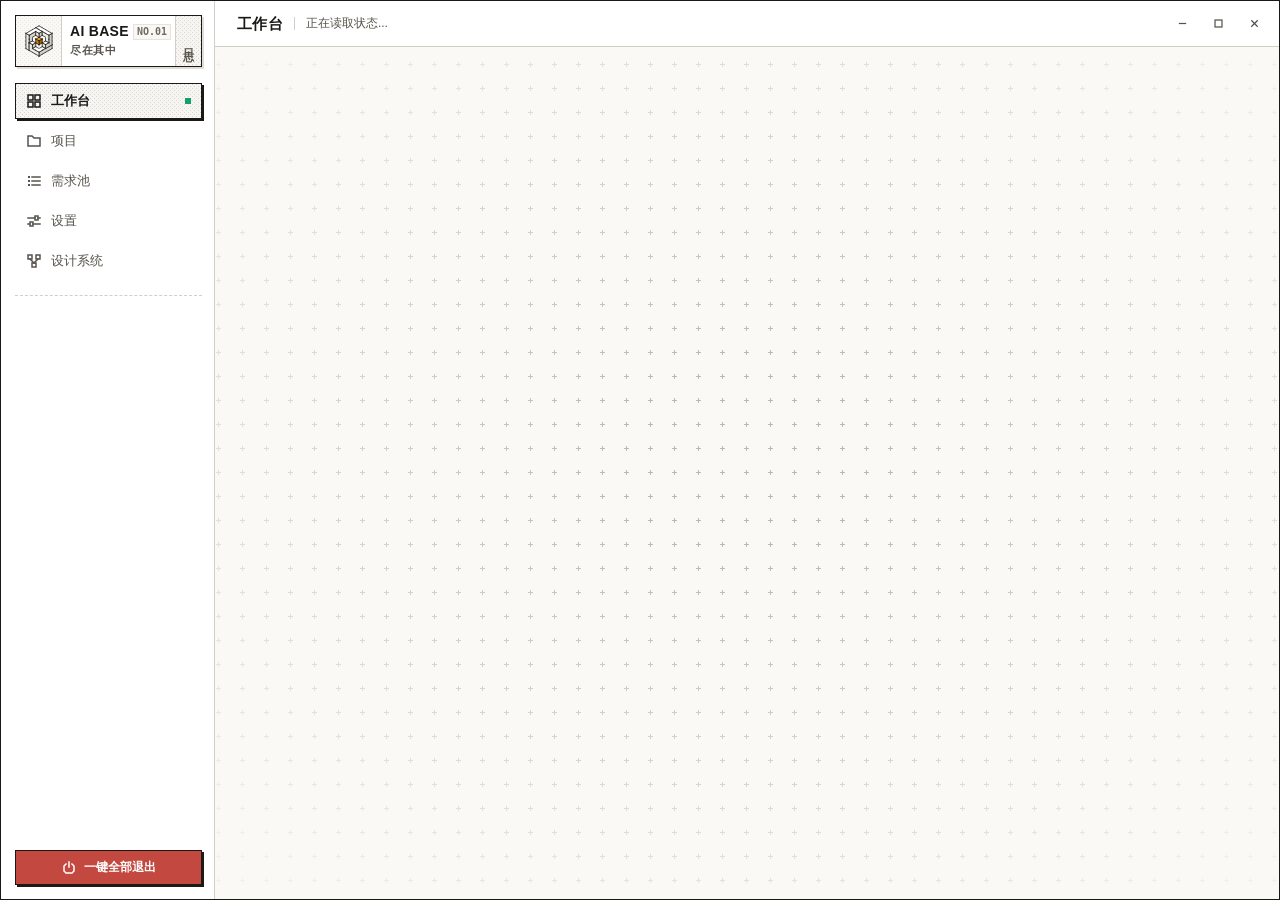
==== commit ae33a8fe: "feat(v5.9.9): 内置设计系统与代码复制器、统一全站按钮/亮色控件/二元启停及重构截图交互" ====
--- a/页面代码/index.html
+++ b/页面代码/index.html
@@ -179,8 +179,8 @@
         <polyline points="5,4 3,6 3,11 5,13 11,13 13,11 13,6 11,4" />
       </symbol>
       <symbol id="g-refresh" viewBox="0 0 16 16" fill="none" stroke="currentColor" stroke-width="1.5" stroke-linecap="square" stroke-linejoin="miter">
-        <polyline points="13,6 13,3 4,3 3,4 3,12 4,13 12,13 13,12 13,10" />
-        <polyline points="10,6 13,6 13,3" />
+        <path d="M12.5 5.5a5 5 0 1 0 .25 4.85" />
+        <path d="M13 2.5V6H9.5" />
       </symbol>
       <symbol id="g-search" viewBox="0 0 16 16" fill="none" stroke="currentColor" stroke-width="1.5" stroke-linecap="square" stroke-linejoin="miter">
         <polygon points="5,2 9,2 11,4 11,8 9,10 5,10 3,8 3,4" />
@@ -314,6 +314,19 @@
         <line x1="2" y1="11" x2="4" y2="11" />
         <rect x="4" y="9" width="3" height="4" />
         <line x1="7" y1="11" x2="14" y2="11" />
+      </symbol>
+      <symbol id="g-term" viewBox="0 0 16 16" fill="none" stroke="currentColor" stroke-width="1.5" stroke-linecap="square" stroke-linejoin="miter">
+        <rect x="2" y="2" width="12" height="12" />
+        <polyline points="5,6 8,8.5 5,11" />
+        <line x1="9" y1="11" x2="12" y2="11" />
+      </symbol>
+      <symbol id="g-grip" viewBox="0 0 16 16" fill="currentColor" stroke="none">
+        <rect x="5" y="3" width="2" height="2" />
+        <rect x="9" y="3" width="2" height="2" />
+        <rect x="5" y="7" width="2" height="2" />
+        <rect x="9" y="7" width="2" height="2" />
+        <rect x="5" y="11" width="2" height="2" />
+        <rect x="9" y="11" width="2" height="2" />
       </symbol>
     </defs>
   </svg>
@@ -366,6 +379,13 @@
           </span>
           <span class="nav-active-dot" aria-hidden="true"></span>
         </button>
+        <button class="nav-item" data-tab="design">
+          <span class="nav-left">
+            <svg class="ic" viewBox="0 0 16 16"><use href="#g-node"/></svg>
+            <span class="nav-label">设计系统</span>
+          </span>
+          <span class="nav-active-dot" aria-hidden="true"></span>
+        </button>
       </nav>
 
       <section id="sidebar-tools" class="sidebar-tools" aria-label="快捷工具"></section>
--- a/页面代码/界面样式.css
+++ b/页面代码/界面样式.css
@@ -94,6 +94,7 @@
   /* Crisp Borders & Hard Shadows */
   --shadow-l1: 2px 2px 0 var(--p-shadow-l1);
   --shadow-l2: 2px 2px 0 var(--ink);
+  --shadow-l2-cut: 1px 1px 0 var(--p-canvas), 2px 2px 0 var(--ink);
   --shadow-l3: 4px 4px 0 var(--ink);
   --border-block: 1px solid var(--ink);
   --border-slot: 1px solid var(--line-struct);
@@ -114,8 +115,12 @@
 }
 
 :focus-visible {
-  outline: 2px solid var(--ink);
-  outline-offset: 2px;
+  outline: 1.5px solid var(--ink);
+  outline-offset: 1px;
+}
+button:focus:not(:focus-visible),
+button:focus-visible {
+  outline: none;
 }
 
 ::selection {
@@ -642,6 +647,20 @@
   position: relative;
   z-index: 1;
 }
+.view-content.is-design-view {
+  padding: 0;
+  overflow: hidden;
+  display: flex;
+  flex-direction: column;
+}
+.design-sys-frame {
+  width: 100%;
+  height: 100%;
+  flex: 1;
+  border: none;
+  display: block;
+  background: var(--surface-canvas);
+}
 
 .view-content::-webkit-scrollbar,
 .cp-list-scroll::-webkit-scrollbar,
@@ -692,9 +711,12 @@
   border: 1px solid var(--ink);
   box-shadow: var(--shadow-l2);
   color: var(--ink);
-  padding: 5px 11px;
+  height: 32px;
+  padding: 0 12px;
   font-size: 12px;
   font-weight: 700;
+  line-height: 1;
+  box-sizing: border-box;
   display: inline-flex;
   align-items: center;
   justify-content: center;
@@ -719,11 +741,18 @@
   cursor: not-allowed;
 }
 
-.btn-sm { padding: 4px 10px; font-size: 12px; min-height: 28px; }
-.btn-xs { padding: 2px 7px; font-size: 11px; }
+.btn-sm { height: 28px; padding: 0 10px; font-size: 12px; }
+.btn-xs { height: 24px; padding: 0 8px; font-size: 11px; }
+
+/* Categorized Equal-Width Button Tiers */
+.btn-w-act { min-width: 72px; }
+.btn-w-pair { min-width: 92px; }
+.btn-w-row { width: 88px; }
 
 .btn-dark, .btn-primary {
   background: var(--ink);
+  border: 1px solid var(--ink);
+  box-shadow: var(--shadow-l2-cut);
   color: var(--white);
 }
 .btn-dark:hover:not(:disabled), .btn-primary:hover:not(:disabled) {
@@ -780,9 +809,9 @@
 
 .btn-paper, .btn-soft {
   background: var(--surface-paper);
-  border: 1px solid var(--line-control);
+  border: 1px solid var(--ink);
   box-shadow: var(--shadow-l1);
-  color: var(--text-body);
+  color: var(--ink);
 }
 .btn-paper:hover:not(:disabled), .btn-soft:hover:not(:disabled) {
   background: var(--white);
@@ -911,6 +940,13 @@
 .stamp.sky, .tag-pro { background: var(--sky); }
 .stamp.stone { background: var(--stone); color: var(--muted); }
 .stamp.coral, .tag-danger { background: var(--coral); color: var(--danger); }
+.stamp.semantic-warn, .stamp.semantic-ok, .stamp.semantic-danger {
+  background: var(--white);
+  border-color: currentColor;
+}
+.stamp.semantic-warn { color: var(--warn); }
+.stamp.semantic-ok { color: var(--ok); }
+.stamp.semantic-danger { color: var(--danger-hover); }
 
 .sel {
   background: var(--white);
@@ -1058,7 +1094,8 @@
   border: 1px solid transparent;
   background: transparent;
   padding: 3px 6px;
-  margin: -3px -6px;
+  margin: -3px 0;
+  min-width: 0;
   color: var(--ink);
   font-size: 12px;
   font-weight: 700;
@@ -1207,19 +1244,46 @@
 
 .ws-grid-2 {
   display: grid;
-  grid-template-columns: 1.05fr 0.95fr;
+  grid-template-columns: minmax(0, 1.05fr) minmax(0, 0.95fr);
   gap: 15px;
   margin-bottom: 14px;
   align-items: stretch;
 }
-@media (max-width: 1020px) {
+@media (max-width: 1120px) {
   .ws-grid-2 { grid-template-columns: 1fr; }
+}
+.quota-updated.quota-updated-inline { display: none; }
+@media (max-width: 1320px) {
+  .ws-grid-2 .tool-actions > .quota-updated { display: none; }
+  .quota-updated.quota-updated-inline { display: block; }
+  .codex-accounts > .quota-updated-inline { padding: 8px 14px 0; }
 }
 
 .work-tools-grid {
   display: grid;
   grid-template-columns: repeat(3, minmax(0, 1fr));
   gap: 15px;
+  align-items: stretch;
+}
+.card-marquee {
+  height: 2px;
+  width: 100%;
+  background: var(--line-subtle);
+  position: relative;
+  overflow: hidden;
+  flex-shrink: 0;
+}
+.card-marquee::after {
+  content: "";
+  position: absolute;
+  inset: 0 auto 0 0;
+  width: 34%;
+  background: var(--ink);
+  animation: marqSlide 1.3s linear infinite;
+}
+@keyframes marqSlide {
+  0% { transform: translateX(-100%); }
+  100% { transform: translateX(300%); }
 }
 @media (max-width: 900px) {
   .work-tools-grid { grid-template-columns: 1fr; }
@@ -1374,6 +1438,18 @@
   border-left: 3px solid var(--danger);
   background: var(--danger-tint);
 }
+.stamp.quota-alert-badge {
+  background: var(--danger-tint);
+  border-color: var(--danger-border);
+  color: var(--danger-hover);
+}
+.dot-danger-sq {
+  width: 6px;
+  height: 6px;
+  background: var(--danger);
+  display: inline-block;
+  flex-shrink: 0;
+}
 
 .ag-group-head {
   display: flex;
@@ -1437,14 +1513,25 @@
 }
 
 .meter-reset {
-  font-size: 10px;
+  font-size: 11px;
   color: var(--faint);
 }
 
-.meter-calibrate {
-  padding: 1px 6px;
-  font-size: 10px;
-}
+.account-recycle {
+  display: flex;
+  flex-wrap: wrap;
+  align-items: center;
+  gap: 4px 10px;
+  margin-top: 8px;
+  padding: 5px 9px;
+  background: var(--surface-paper);
+  border: 1px solid var(--line-subtle);
+  font-size: 11px;
+  color: var(--muted);
+}
+.account-recycle strong { color: var(--ink); }
+.account-recycle .tone-warn { color: var(--warn); }
+.account-recycle .tone-danger { color: var(--danger-hover); }
 
 /* Recessed Ticked Quota Gauge (25 / 50 / 75 ticks, zero heavy black box) */
 .grad-track {
@@ -1498,27 +1585,35 @@
 
 .compact-tool .block-head {
   padding: 0 13px;
-  min-height: 40px;
+  min-height: 44px;
 }
 .compact-tool .tool-card-body {
-  padding: 8px 13px;
+  padding: 9px 13px;
+  display: flex;
+  align-items: center;
+  min-height: 44px;
 }
 .compact-identity {
   display: flex;
   align-items: center;
-  justify-content: space-between;
   gap: 8px;
+  width: 100%;
+  min-width: 0;
 }
 .web-id-btn {
   display: inline-flex;
   align-items: center;
-  gap: 5px;
+  justify-content: space-between;
+  gap: 6px;
+  height: 26px;
+  min-width: 96px;
   border: 1px solid var(--line-struct);
   background: var(--surface-paper);
-  padding: 2px 8px;
+  padding: 0 8px;
   font-size: 11px;
-  font-weight: 600;
-  color: var(--text-secondary);
+  font-weight: 700;
+  color: var(--ink);
+  flex-shrink: 0;
   transition: border-color var(--motion-fast) ease, color var(--motion-fast) ease, background-color var(--motion-fast) ease;
 }
 .web-id-btn:hover:not(:disabled) {
@@ -1527,8 +1622,12 @@
   color: var(--ink);
 }
 .compact-purpose {
-  font-size: 12px;
+  font-size: 11px;
   color: var(--muted);
+  display: flex;
+  align-items: center;
+  justify-content: space-between;
+  width: 100%;
 }
 
 /* ==================== PROJECTS PAGE ==================== */
@@ -1554,8 +1653,23 @@
 .project-card-head {
   cursor: grab;
   padding: 9px 13px;
+  background: var(--surface-paper) !important;
+  border-bottom: 1px solid var(--line-subtle);
 }
 .project-card-head:active { cursor: grabbing; }
+
+.project-clean-meta {
+  font-size: 11px;
+  color: var(--text-muted);
+  white-space: nowrap;
+}
+.dot-warn-sq {
+  width: 6px;
+  height: 6px;
+  background: var(--warn-fill);
+  display: inline-block;
+  flex-shrink: 0;
+}
 
 .project-card-lead {
   display: flex;
@@ -1602,19 +1716,25 @@
 }
 
 .project-grip {
-  width: 22px;
-  height: 22px;
+  width: 24px;
+  height: 24px;
+  padding: 0;
   border: 1px solid transparent;
   background: transparent;
   color: var(--ink);
-  display: grid;
+  display: inline-grid;
   place-items: center;
   cursor: grab;
   opacity: 0.65;
 }
+.project-grip .ic {
+  width: 16px;
+  height: 16px;
+  display: block;
+}
 .project-grip:hover {
   opacity: 1;
-  background: rgba(255, 255, 255, 0.6);
+  background: var(--white);
   border-color: var(--ink);
 }
 
@@ -1631,17 +1751,34 @@
   font-size: 12.5px;
   color: var(--muted);
   line-height: 1.6;
-}
-
-.path-strip {
-  background: var(--bg-subtle);
-  border: var(--border-slot);
-  padding: 5px 8px;
+  flex: 1;
+}
+
+.path-strip-btn {
+  width: 100%;
+  background: var(--surface-paper);
+  border: 1px solid var(--line-subtle);
+  padding: 5px 9px;
   display: flex;
   align-items: center;
   justify-content: space-between;
   gap: 8px;
-}
+  text-align: left;
+  transition: border-color var(--motion-fast) ease, background-color var(--motion-fast) ease;
+}
+.path-strip-btn:hover {
+  border-color: var(--ink);
+  background: var(--white);
+}
+.path-copy-hint {
+  display: inline-flex;
+  color: var(--text-muted);
+  flex-shrink: 0;
+}
+.path-copy-hint .ic { width: 14px; height: 14px; }
+.path-strip-btn:is(:hover, :focus-visible) .path-copy-hint { color: var(--ink); }
+.project-tool-icon { width: 16px; height: 16px; object-fit: contain; }
+.project-tool-letter { font-weight: 800; font-size: 13px; }
 
 .project-path {
   font-size: 11px;
@@ -1669,6 +1806,13 @@
 
 .project-self-pill {
   cursor: default;
+  height: 28px;
+  min-width: 92px;
+  padding: 0 10px;
+  font-size: 12px;
+  font-weight: 700;
+  box-sizing: border-box;
+  justify-content: center;
 }
 
 .project-drag-source {
@@ -1793,25 +1937,41 @@
   overflow-y: auto;
 }
 
+.seg-btn.is-zero:not(.active) { color: var(--text-muted); }
+
+.btn-arming {
+  background: var(--danger-tint) !important;
+  border: 1.5px solid var(--danger-hover) !important;
+  color: var(--danger-hover) !important;
+  font-weight: 700;
+  box-shadow: 2px 2px 0 var(--danger-hover);
+}
+.btn-arming:hover {
+  background: var(--danger) !important;
+  color: var(--white) !important;
+}
+
 .cp-grp-hdr {
   padding: 6px 13px;
   font-size: 11px;
   font-weight: 800;
   letter-spacing: 0.05em;
-  border-bottom: var(--border-slot);
-  display: flex;
-  align-items: center;
-  justify-content: space-between;
-}
-.cp-grp-hdr.mint { background: var(--mint); }
-.cp-grp-hdr.sky { background: var(--sky); }
-.cp-grp-hdr.sand { background: var(--sand); }
-.cp-grp-hdr.stone { background: var(--stone); }
+  background: var(--surface-paper);
+  border-bottom: 1px solid var(--line-struct);
+  display: flex;
+  align-items: center;
+  justify-content: space-between;
+}
+.cp-grp-lead {
+  display: inline-flex;
+  align-items: center;
+  gap: 6px;
+}
 
 .cp-row {
-  padding: 10px 13px;
-  border-bottom: 1px solid var(--hairline);
-  border-left: 4px solid transparent;
+  padding: 9px 13px;
+  border-bottom: 1px solid var(--line-subtle);
+  border-left: 3px solid transparent;
   display: flex;
   align-items: center;
   justify-content: space-between;
@@ -1819,12 +1979,147 @@
   cursor: pointer;
   background: var(--white);
 }
-.cp-row:hover { background: var(--bg-subtle); }
+.cp-row:hover { background: var(--surface-hover); }
 .cp-row.selected {
-  background: #FDF7E3;
+  background-color: var(--surface-tone);
+  background-image: var(--tone-light);
+  background-size: 4px 4px;
   border-left-color: var(--ink);
 }
-.cp-row.is-done { opacity: 0.54; }
+.cp-row.is-done { opacity: 0.56; }
+.cp-row-right {
+  display: grid;
+  align-items: center;
+  justify-items: end;
+  flex-shrink: 0;
+}
+.cp-row-right > * { grid-area: 1 / 1; }
+.cp-row-date {
+  font-size: 11px;
+  color: var(--text-muted);
+}
+.cp-quick-adv {
+  display: inline-flex;
+  white-space: nowrap;
+  opacity: 0;
+  pointer-events: none;
+  padding: 2px 7px;
+  font-size: 11px;
+  font-weight: 700;
+  border: 1px solid var(--ink);
+  background: var(--white);
+  color: var(--ink);
+}
+.cp-quick-adv:hover {
+  background: var(--ink);
+  color: var(--white);
+}
+.cp-row:is(:hover, :focus-within) .cp-quick-adv {
+  opacity: 1;
+  pointer-events: auto;
+}
+.cp-row:is(:hover, :focus-within) .cp-row-date.can-hide { opacity: 0; }
+
+.kv-pill-btn {
+  display: inline-flex;
+  align-items: center;
+  justify-content: space-between;
+  gap: 6px;
+  height: 28px;
+  min-width: 112px;
+  border: 1px solid var(--ink);
+  background: var(--white);
+  padding: 0 9px;
+  font-size: 12px;
+  font-weight: 700;
+  color: var(--ink);
+  cursor: pointer;
+  box-sizing: border-box;
+}
+.kv-pill-btn:hover { background: var(--surface-hover); }
+.kv-pill-lead {
+  display: inline-flex;
+  align-items: center;
+  gap: 6px;
+}
+.prio-dot {
+  width: 6px;
+  height: 6px;
+  display: inline-block;
+  flex-shrink: 0;
+  background: #9C988F;
+}
+.prio-dot.high { background: var(--danger); }
+.prio-dot.medium { background: var(--warn-fill); }
+.prio-dot.low { background: #9C988F; }
+.kv-jump-btn {
+  width: 28px;
+  height: 28px;
+  padding: 0;
+  border: 1px solid var(--ink);
+  background: var(--white);
+  color: var(--ink);
+  display: inline-grid;
+  place-items: center;
+  flex-shrink: 0;
+}
+.kv-jump-btn:hover { background: var(--surface-hover); }
+.cp-detail-kv .sel {
+  height: 28px;
+  min-width: 112px;
+  padding: 0 9px;
+  border: 1px solid var(--ink);
+  font-size: 12px;
+  font-weight: 700;
+  box-sizing: border-box;
+}
+
+.bl-checklist {
+  display: flex;
+  flex-direction: column;
+  gap: 6px;
+  margin-bottom: 12px;
+}
+.bl-check-item {
+  display: flex;
+  align-items: flex-start;
+  gap: 8px;
+  padding: 6px 8px;
+  border: 1px solid var(--line-subtle);
+  background: var(--surface-paper);
+  font-size: 12.5px;
+  line-height: 1.45;
+  cursor: pointer;
+}
+.bl-check-item:hover { border-color: var(--ink); background: var(--white); }
+.bl-check-item.is-checked span { text-decoration: line-through; color: var(--text-muted); }
+.bl-check-item input[type="checkbox"] {
+  appearance: none;
+  -webkit-appearance: none;
+  width: 14px;
+  height: 14px;
+  margin: 2px 0 0;
+  flex-shrink: 0;
+  border: 1.5px solid var(--ink);
+  background: var(--white);
+  cursor: pointer;
+}
+.bl-check-item input[type="checkbox"]:checked {
+  background-color: var(--ink);
+  background-image: url("data:image/svg+xml,%3Csvg xmlns='http://www.w3.org/2000/svg' viewBox='0 0 12 12'%3E%3Cpath d='M2.2 6.3 4.8 8.9 9.8 3.2' fill='none' stroke='%23FFFFFF' stroke-width='1.9' stroke-linecap='square' stroke-linejoin='miter'/%3E%3C/svg%3E");
+  background-repeat: no-repeat;
+  background-position: center;
+  background-size: 10px 10px;
+}
+
+.kanban-col.is-drag-over {
+  border: 1.5px dashed var(--ink);
+  background-color: var(--surface-tone);
+  background-image: var(--tone-light);
+  background-size: 4px 4px;
+}
+.kcard[draggable="true"] { cursor: grab; }
+.kcard[draggable="true"]:active { cursor: grabbing; }
 
 .cp-row-main {
   display: flex;
@@ -1870,7 +2165,7 @@
 }
 
 .cp-kv-label {
-  font-size: 10.5px;
+  font-size: 11px;
   font-weight: 700;
   color: var(--faint);
   margin-bottom: 4px;
@@ -1882,7 +2177,7 @@
 }
 
 .cp-detail-sec {
-  font-size: 10.5px;
+  font-size: 11px;
   font-weight: 800;
   letter-spacing: 0.12em;
   color: var(--faint);
@@ -1982,13 +2277,108 @@
   gap: 4px;
 }
 
-/* ==================== SETTINGS PAGE ==================== */
+/* ==================== SETTINGS PAGE (FULL-WIDTH 2-COLUMN ARCHITECTURAL GRID) ==================== */
 
 .settings-page {
+  display: grid;
+  grid-template-columns: minmax(0, 1.05fr) minmax(0, 0.95fr);
+  gap: 16px;
+  align-items: start;
+}
+@media (max-width: 1100px) {
+  .settings-page {
+    grid-template-columns: 1fr;
+  }
+}
+.settings-col {
   display: flex;
   flex-direction: column;
-  gap: 18px;
-  max-width: 980px;
+  gap: 16px;
+  min-width: 0;
+}
+.settings-card-banner {
+  background: var(--surface-paper) !important;
+  border-bottom: 1px solid var(--line-subtle);
+}
+.stash-seg {
+  display: inline-flex;
+  border: 1px solid var(--ink);
+  background: var(--white);
+}
+.stash-seg-btn {
+  border: none;
+  border-right: 1px solid var(--line-struct);
+  background: transparent;
+  width: 44px;
+  height: 26px;
+  padding: 0;
+  font-size: 11px;
+  font-weight: 700;
+  color: var(--text-secondary);
+  display: inline-grid;
+  place-items: center;
+}
+.stash-seg-btn:last-child { border-right: none; }
+.stash-seg-btn:hover:not(.is-active) { background: var(--surface-hover); color: var(--ink); }
+.stash-seg-btn.is-active { background: var(--ink); color: var(--white); }
+.stash-seg-btn.is-active[data-hidden="true"] {
+  background: var(--surface-tone);
+  color: var(--ink);
+  box-shadow: inset 0 -2px var(--ink);
+}
+.stash-tag {
+  width: 78px;
+  justify-content: center;
+  flex-shrink: 0;
+  text-align: center;
+}
+
+.btn.uninstall-trigger:is(:hover, :focus-visible) {
+  background: var(--danger-hover);
+  color: var(--white);
+  border-color: var(--ink);
+}
+.header-version-badge {
+  height: 28px;
+  padding: 0 9px;
+  font-size: 11px;
+  font-weight: 700;
+  color: var(--ink);
+  border: 1px solid var(--ink);
+  background: var(--surface-paper);
+  display: inline-flex;
+  align-items: center;
+  cursor: pointer;
+}
+.header-version-badge:hover {
+  background: var(--white);
+  box-shadow: var(--shadow-l1);
+}
+.hotkey-pill.is-recording {
+  background: var(--danger-tint);
+  color: var(--danger-hover);
+  border-color: var(--danger);
+}
+.changelog-filter-bar {
+  display: flex;
+  align-items: center;
+  justify-content: space-between;
+  gap: 8px;
+}
+.changelog-ver-hdr {
+  display: flex;
+  align-items: center;
+  gap: 8px;
+  font-size: 11px;
+  font-weight: 700;
+  color: var(--text-muted);
+  margin: 10px 0 4px;
+}
+.changelog-ver-hdr::after {
+  content: "";
+  flex: 1;
+  height: 1px;
+  background: var(--line-subtle);
 }
 
 .settings-group {
@@ -2087,7 +2477,7 @@
   font-weight: 650;
 }
 
-/* Sharp 0px Toggle Switch */
+/* Sharp 0px Toggle Switch (Light-Mode High Contrast: Emerald Track + Crisp White Thumb) */
 .toggle {
   position: relative;
   display: inline-block;
@@ -2105,8 +2495,8 @@
 .toggle-track {
   position: absolute;
   inset: 0;
-  background: var(--stone);
-  border: var(--border-slot);
+  background: var(--surface-paper);
+  border: 1.5px solid var(--ink);
   transition: background 120ms ease;
 }
 .toggle-thumb {
@@ -2115,16 +2505,17 @@
   left: 3px;
   width: 14px;
   height: 14px;
-  background: var(--white);
-  border: var(--border-slot);
-  transition: transform 120ms var(--ease);
+  background: var(--ink);
+  border: 1px solid var(--ink);
+  transition: transform 120ms var(--ease), background-color 120ms ease;
 }
 .toggle input:checked + .toggle-track {
-  background: var(--mint);
+  background: var(--ok-fill);
 }
 .toggle input:checked + .toggle-track + .toggle-thumb {
   transform: translateX(18px);
-  background: var(--ink);
+  background: var(--white);
+  border-color: var(--ink);
 }
 .toggle:has(input:focus-visible) .toggle-track {
   outline: 2px solid var(--ink);
@@ -2263,6 +2654,9 @@
   justify-content: space-between;
   gap: 10px;
   flex-shrink: 0;
+}
+.modal-changelog > .modal-header {
+  background-image: radial-gradient(rgba(26, 29, 34, 0.14) 0.65px, transparent 0.65px);
 }
 .modal-header h3 {
   margin: 0;
@@ -2628,12 +3022,15 @@
 }
 .changelog-version {
   font-family: "Cascadia Mono", Consolas, monospace;
-  font-size: 10.5px;
+  font-size: 11px;
   font-weight: 700;
-  padding: 1px 6px;
-  border: 1px solid #CFD5D3;
-  background: var(--white);
-  color: #5A616C;
+  height: 22px;
+  padding: 0 7px;
+  border: 1px solid var(--ink);
+  background: var(--surface-paper);
+  color: var(--ink);
+  display: inline-flex;
+  align-items: center;
 }
 .changelog-split {
   display: flex;
@@ -2691,8 +3088,8 @@
 }
 .changelog-date-range {
   font-family: "Cascadia Mono", Consolas, monospace;
-  font-size: 10px;
-  color: #8F96A0;
+  font-size: 11px;
+  color: var(--text-muted);
 }
 .changelog-date-btn.is-active .changelog-date-range {
   color: #505662;
@@ -2732,7 +3129,14 @@
 }
 .changelog-pane-count {
   font-size: 11px;
-  color: #8F96A0;
+  color: var(--text-muted);
+}
+.changelog-empty {
+  margin: 0;
+  padding: 14px;
+  border: 1px dashed var(--line-struct);
+  color: var(--text-muted);
+  font-size: 12px;
 }
 .changelog-summary {
   margin: 0;
@@ -2771,36 +3175,41 @@
   flex-shrink: 0;
 }
 .changelog-type {
-  font-size: 10px;
+  font-size: 11px;
   font-weight: 700;
-  padding: 1px 5px;
-  border: 1px solid #CFD5D3;
-  background: #FAF9F7;
-  color: #505662;
+  min-width: 42px;
+  height: 20px;
+  padding: 0 6px;
+  border: 1px solid var(--line-struct);
+  background: var(--surface-paper);
+  color: var(--muted);
+  display: inline-flex;
+  align-items: center;
+  justify-content: center;
   flex-shrink: 0;
 }
 .changelog-type.added {
-  border-color: #1A1D22;
-  background: var(--white);
-  color: var(--ink);
+  border-color: var(--ok-border);
+  background: #F2FBF7;
+  color: var(--ok);
 }
 .changelog-type.improved {
-  border-color: #CFD5D3;
-  background: #FAF9F7;
-  color: #3A404A;
+  border-color: var(--warn-border);
+  background: #FDF8EE;
+  color: var(--warn);
 }
 .changelog-type.fixed {
-  border-color: #DFB5B2;
-  background: var(--white);
+  border-color: var(--danger-border);
+  background: #FFF5F4;
   color: var(--danger-hover);
 }
 .changelog-type.changed {
-  border-color: #DCDFE0;
-  background: var(--white);
-  color: #6E7580;
-}
-
-/* Tooltip & Fusion Toast (Progress Bar + Hover Pause + Undo) */
+  border-color: var(--line-struct);
+  background: var(--surface-tone);
+  color: var(--muted);
+}
+
+/* Tooltip & Light Warm-Paper Fusion Toast (Progress Bar + Hover Pause + Undo) */
 .tip-bubble {
   position: fixed;
   z-index: 1400;
@@ -2825,15 +3234,16 @@
   display: flex;
   flex-direction: column;
   gap: 8px;
-  width: 316px;
+  width: 320px;
   pointer-events: none;
 }
 .toast {
   pointer-events: auto;
   position: relative;
-  background: var(--ink);
-  color: var(--white);
+  background: var(--white);
+  color: var(--ink);
   border: 1.5px solid var(--ink);
+  border-left: 4px solid var(--ok-fill);
   box-shadow: var(--shadow-l2);
   padding: 10px 12px 13px;
   font-size: 12px;
@@ -2859,27 +3269,28 @@
   flex-shrink: 0;
 }
 .toast.err {
+  background: var(--danger-tint);
+  border-color: var(--ink);
+  border-left: 4px solid var(--danger);
+  box-shadow: var(--shadow-l2);
+  color: var(--danger-hover);
+}
+.toast.err .toast-left::before {
   background: var(--danger);
-  border-color: var(--ink);
-  box-shadow: var(--shadow-l2);
-  color: var(--white);
-}
-.toast.err .toast-left::before {
-  background: var(--white);
 }
 .toast-undo {
-  border: 1px solid rgba(255, 255, 255, 0.6);
-  background: transparent;
-  color: var(--white);
+  border: 1px solid var(--ink);
+  background: var(--surface-paper);
+  color: var(--ink);
   font-size: 11px;
   font-weight: 700;
   padding: 2px 8px;
   flex-shrink: 0;
 }
 .toast-undo:hover {
-  background: var(--white);
-  color: var(--ink);
-  border-color: var(--white);
+  background: var(--ink);
+  color: var(--white);
+  border-color: var(--ink);
 }
 .toast-progress {
   position: absolute;
@@ -2887,16 +3298,19 @@
   right: 0;
   bottom: 0;
   height: 3px;
-  background: rgba(255, 255, 255, 0.22);
+  background: var(--line-subtle);
 }
 .toast-progress-bar {
   height: 100%;
   width: 100%;
-  background: var(--white);
+  background: var(--ink);
   transform-origin: left center;
   animation: toastShrink var(--toast-ms, 3800ms) linear forwards;
 }
-.toast:hover .toast-progress-bar {
+.toast.err .toast-progress-bar {
+  background: var(--danger);
+}
+.toast:is(:hover, :focus-within) .toast-progress-bar {
   animation-play-state: paused;
 }
 @keyframes toastShrink {
@@ -2932,4 +3346,8 @@
     animation-duration: 0.01ms !important;
     transition-duration: 0.01ms !important;
   }
-}
+  .toast-progress-bar {
+    animation-duration: var(--toast-ms, 3800ms) !important;
+    animation-timing-function: steps(8, end);
+  }
+}
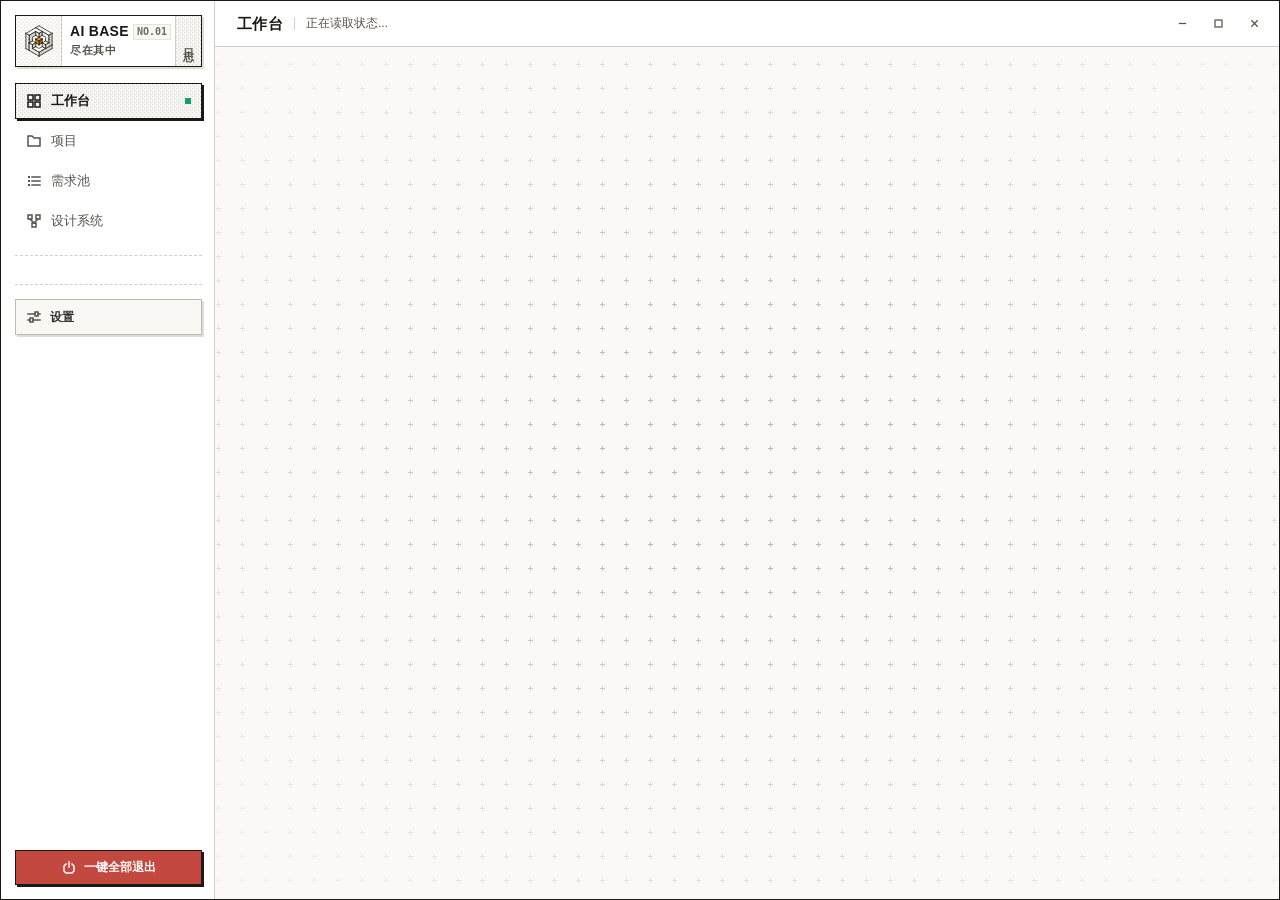
==== commit 5774432a: "feat(v5.9.10): 重构工作台、需求池和设置并完善截图体验" ====
--- a/页面代码/index.html
+++ b/页面代码/index.html
@@ -372,13 +372,6 @@
           </span>
           <span class="nav-active-dot" aria-hidden="true"></span>
         </button>
-        <button class="nav-item" data-tab="manage">
-          <span class="nav-left">
-            <svg class="ic" viewBox="0 0 16 16"><use href="#g-sliders"/></svg>
-            <span class="nav-label">设置</span>
-          </span>
-          <span class="nav-active-dot" aria-hidden="true"></span>
-        </button>
         <button class="nav-item" data-tab="design">
           <span class="nav-left">
             <svg class="ic" viewBox="0 0 16 16"><use href="#g-node"/></svg>
@@ -390,6 +383,14 @@
 
       <section id="sidebar-tools" class="sidebar-tools" aria-label="快捷工具"></section>
 
+      <div class="sidebar-settings">
+        <button type="button" id="open-settings" class="tool-tile" data-act="openSettings" aria-haspopup="dialog">
+          <span class="tool-tile-left">
+            <svg class="ic" viewBox="0 0 16 16" aria-hidden="true"><use href="#g-sliders"/></svg>
+            <span>设置</span>
+          </span>
+        </button>
+      </div>
       <button id="btn-batch-exit" class="sidebar-action-btn sidebar-exit-btn">
         <svg class="ic" viewBox="0 0 16 16" aria-hidden="true"><use href="#g-power"/></svg>
         <span>一键全部退出</span>
@@ -429,6 +430,21 @@
   <div id="popover-menu" class="popover-menu hidden"></div>
 
   <!-- Generic Modal Host -->
+  <div id="settings-backdrop" class="modal-backdrop settings-backdrop hidden">
+    <section id="settings-dialog" class="modal-dialog modal-settings" role="dialog" aria-modal="true" aria-labelledby="settings-title">
+      <header class="modal-header">
+        <h3 id="settings-title">设置</h3>
+        <div class="tool-actions" id="settings-actions"></div>
+      </header>
+      <nav class="settings-nav" aria-label="设置分类">
+        <button type="button" class="btn btn-flat" data-act="settingsSection" data-id="all" aria-pressed="true">全部设置</button>
+        <button type="button" class="btn btn-flat" data-act="settingsSection" data-id="settings-hotkeys" aria-pressed="false">热键与提醒</button>
+        <button type="button" class="btn btn-flat" data-act="settingsSection" data-id="settings-apps" aria-pressed="false">桌面收纳与卸载</button>
+        <button type="button" class="btn btn-flat" data-act="settingsSection" data-id="settings-system" aria-pressed="false">常驻与备份</button>
+      </nav>
+      <div id="settings-content" class="settings-content"></div>
+    </section>
+  </div>
   <div id="modal-backdrop" class="modal-backdrop hidden">
     <div id="modal-dialog" class="modal-dialog" role="dialog" aria-modal="true"></div>
   </div>
--- a/页面代码/界面样式.css
+++ b/页面代码/界面样式.css
@@ -9,7 +9,7 @@
   --p-tone-hover: #ECEAE3;
 
   --p-ink-900: #1A1917;
-  --p-ink-800: #2C2A27;
+  --p-ink-800: #3C3934;
   --p-ink-700: #33312D;
   --p-ink-500: #57534C;
   --p-ink-400: #6F6B63;
@@ -376,7 +376,12 @@
 
 /* Sidebar Vertical Tactile Quick Tools */
 .sidebar-tools {
-  margin: 16px 0 auto;
+  margin: 16px 0 0;
+  padding-top: 14px;
+  border-top: 1px dashed var(--line-struct);
+}
+.sidebar-settings {
+  margin: 14px 0 12px;
   padding-top: 14px;
   border-top: 1px dashed var(--line-struct);
 }
@@ -390,6 +395,7 @@
 .tool-tile {
   position: relative;
   width: 100%;
+  min-height: 36px;
   background: var(--surface-paper);
   border: 1px solid var(--line-control);
   box-shadow: var(--shadow-l1);
@@ -466,6 +472,7 @@
 /* High-Contrast Bottom Exit Button — AA Vermilion Hanko Stamp */
 .sidebar-exit-btn {
   position: relative;
+  margin-top: auto;
   background: var(--danger);
   border: 1.5px solid var(--ink);
   box-shadow: var(--shadow-l2);
@@ -1082,8 +1089,15 @@
 .net-cell:last-child { border-right: none; }
 .net-node {
   min-width: 0;
+  flex: 0 1 auto;
   overflow: hidden;
   text-overflow: ellipsis;
+}
+.net-node > strong { overflow: hidden; text-overflow: ellipsis; }
+@media (max-width: 1060px) {
+  .net-cells { padding-inline: 8px; }
+  .net-cell { padding-inline: 8px; }
+  .net-cells .net-traffic { display: none; }
 }
 .net-k { color: var(--text-muted); font-size: 11px; }
 
@@ -1242,19 +1256,15 @@
   margin: 0 3px;
 }
 
-.ws-grid-2 {
+.ws-monitoring {
   display: grid;
-  grid-template-columns: minmax(0, 1.05fr) minmax(0, 0.95fr);
-  gap: 15px;
+  grid-template-columns: minmax(0, 1fr);
+  gap: 12px;
   margin-bottom: 14px;
-  align-items: stretch;
-}
-@media (max-width: 1120px) {
-  .ws-grid-2 { grid-template-columns: 1fr; }
 }
 .quota-updated.quota-updated-inline { display: none; }
-@media (max-width: 1320px) {
-  .ws-grid-2 .tool-actions > .quota-updated { display: none; }
+@media (max-width: 820px) {
+  .ws-monitoring .tool-actions > .quota-updated { display: none; }
   .quota-updated.quota-updated-inline { display: block; }
   .codex-accounts > .quota-updated-inline { padding: 8px 14px 0; }
 }
@@ -1262,9 +1272,16 @@
 .work-tools-grid {
   display: grid;
   grid-template-columns: repeat(3, minmax(0, 1fr));
-  gap: 15px;
-  align-items: stretch;
-}
+}
+.work-launchers { container-type: inline-size; }
+.work-launchers h2 { font-size: 13px; margin: 0; }
+.work-tools-grid > .compact-tool {
+  border: 0;
+  box-shadow: none;
+  background: var(--surface-white);
+}
+.work-tools-grid > .compact-tool + .compact-tool { border-inline-start: 1px solid var(--line-subtle); }
+.work-tools-grid > .compact-tool > .block-head { background: var(--surface-white); border-bottom: 0; }
 .card-marquee {
   height: 2px;
   width: 100%;
@@ -1285,8 +1302,14 @@
   0% { transform: translateX(-100%); }
   100% { transform: translateX(300%); }
 }
-@media (max-width: 900px) {
-  .work-tools-grid { grid-template-columns: 1fr; }
+@container (max-width: 620px) {
+  .work-tools-grid { grid-template-columns: minmax(0, 1fr); }
+  .work-tools-grid > .compact-tool + .compact-tool {
+    border-inline-start: 0;
+    border-top: 1px solid var(--line-subtle);
+  }
+  .work-tools-grid > .compact-tool { display: grid; grid-template-columns: minmax(240px, 1fr) minmax(0, 1fr); }
+  .work-tools-grid > .compact-tool > .tool-card-body { align-self: center; }
 }
 
 .tool-identity {
@@ -1365,19 +1388,29 @@
 
 .codex-accounts {
   flex: 1;
-  display: flex;
+  display: grid;
+  grid-template-columns: repeat(auto-fit, minmax(min(100%, 258px), 1fr));
+}
+.codex-accounts > .quota-updated-inline { grid-column: 1 / -1; }
+.codex-account:not(:has(.account-recycle)) > .account-usage:has(> .meter-grid-single) {
+  display: flex;
+  flex: 1;
   flex-direction: column;
+}
+.codex-account:not(:has(.account-recycle)) .meter-grid-single { flex: 1; }
+.codex-account:not(:has(.account-recycle)) .meter-grid-single > .meter-block {
+  justify-content: space-between;
 }
 
 .codex-account {
   flex: 0 0 auto;
   padding: 12px 14px;
-  border-bottom: 1px solid var(--line-subtle);
+  border: 1px solid var(--line-subtle);
+  margin: 5px;
   display: flex;
   flex-direction: column;
   gap: 10px;
 }
-.codex-account:last-child { border-bottom: none; }
 
 .account-top {
   display: flex;
@@ -1423,10 +1456,12 @@
 
 .antigravity-quota-grid {
   flex: 1;
-  display: flex;
-  flex-direction: column;
-  gap: 10px;
-}
+  display: grid;
+  grid-template-columns: repeat(auto-fit, minmax(min(100%, 174px), 1fr));
+  align-items: start;
+  gap: 8px;
+}
+.antigravity-quota-grid .meter-grid { grid-template-columns: repeat(auto-fit, minmax(min(100%, 92px), 1fr)); gap: 6px; }
 
 .antigravity-quota-group {
   border: 1px solid var(--line-subtle);
@@ -1528,6 +1563,29 @@
   border: 1px solid var(--line-subtle);
   font-size: 11px;
   color: var(--muted);
+}
+
+@media (max-width: 1080px) and (max-height: 720px) {
+  .view-content[data-page="workspace"] { padding-top: 8px; }
+  .view-content[data-page="workspace"] .net-bar { min-height: 36px; margin-bottom: 7px; }
+  .ws-monitoring { gap: 7px; margin-bottom: 7px; }
+  .ws-monitoring > .tool-card > .block-head,
+  .work-launchers > .block-head { min-height: 32px; padding: 4px 10px; }
+  .work-launchers > .block-head { min-height: 28px; }
+  .ws-monitoring .tool-actions > .quota-updated { display: inline; }
+  .ws-monitoring .quota-updated.quota-updated-inline { display: none; }
+  .ws-monitoring .codex-account { padding: 7px 8px; gap: 5px; margin: 4px; }
+  .ws-monitoring .meter-grid { gap: 5px; }
+  .ws-monitoring .meter-block { padding: 4px 6px; gap: 3px; }
+  .ws-monitoring .account-recycle { margin-top: 5px; padding: 4px 6px; }
+  .ws-monitoring .ag-body { padding: 5px 8px 7px; }
+  .ws-monitoring .ag-account-strip { padding-bottom: 4px; margin-bottom: 5px; }
+  .ws-monitoring .antigravity-quota-grid { gap: 5px; }
+  .ws-monitoring .antigravity-quota-group { padding: 5px; }
+  .ws-monitoring .antigravity-quota-grid .meter-grid { grid-template-columns: repeat(auto-fit, minmax(min(100%, 78px), 1fr)); }
+  .ws-monitoring .ag-group-head { margin-bottom: 4px; }
+  .work-tools-grid > .compact-tool > .block-head { min-height: 30px; padding: 4px 7px; }
+  .work-tools-grid > .compact-tool > .tool-card-body { min-height: 30px; padding: 3px 7px 5px; }
 }
 .account-recycle strong { color: var(--ink); }
 .account-recycle .tone-warn { color: var(--warn); }
@@ -1916,7 +1974,7 @@
 /* Split Master-Detail View */
 .cp-split {
   display: grid;
-  grid-template-columns: minmax(0, 1.35fr) minmax(330px, 0.95fr);
+  grid-template-columns: minmax(0, 62fr) minmax(320px, 38fr);
   gap: 15px;
   height: calc(100vh - 150px);
   min-height: 400px;
@@ -1924,8 +1982,8 @@
 @media (max-width: 980px) {
   .cp-split {
     grid-template-columns: 1fr;
-    height: auto;
   }
+  .cp-split > .cp-split-detail { display: none; }
 }
 
 .cp-split-list, .cp-split-detail {
@@ -1936,6 +1994,56 @@
   flex: 1;
   overflow-y: auto;
 }
+.cp-group { margin: 9px; border: 1px solid var(--line-struct); }
+.cp-group-header { display: flex; background: var(--surface-paper); }
+.cp-group-header .cp-grp-hdr {
+  flex: 1;
+  min-width: 0;
+  display: grid;
+  grid-template-columns: minmax(0, 1fr) auto auto;
+  gap: 8px;
+  align-items: center;
+  text-align: start;
+  color: var(--ink);
+  border: 0;
+}
+.cp-grp-hdr[aria-expanded="false"] > .ic { transform: rotate(-90deg); }
+.cp-archive-subhead { padding: 4px 12px; background: var(--surface-tone); color: var(--text-secondary); font-size: 11px; }
+.backlog-grip {
+  display: inline-grid;
+  place-items: center;
+  width: 30px;
+  flex: 0 0 30px;
+  border: 0;
+  background: transparent;
+  color: var(--text-muted);
+  cursor: grab;
+  touch-action: none;
+  user-select: none;
+}
+.backlog-grip:hover { color: var(--ink); background: var(--surface-hover); }
+.backlog-drag-clone {
+  position: fixed;
+  z-index: 1100;
+  margin: 0;
+  pointer-events: none;
+  box-shadow: 4px 4px 0 var(--ink);
+  background: var(--surface-white);
+}
+.backlog-drag-source { opacity: .22; outline: 1px dashed var(--line-control); }
+.backlog-drop-before { box-shadow: 0 -3px var(--ink); }
+.backlog-drop-after { box-shadow: 0 3px var(--ink); }
+.cp-detail-kv.cp-property-rows { display: block; }
+.cp-property-rows > div {
+  display: grid;
+  grid-template-columns: 84px minmax(0, 1fr);
+  align-items: center;
+  min-height: 33px;
+  gap: 8px;
+  border-bottom: 1px solid var(--line-subtle);
+}
+.cp-property-rows > div > :nth-child(2) { justify-self: start; max-width: 100%; }
+.cp-property-rows .cp-kv-label { margin: 0; }
 
 .seg-btn.is-zero:not(.active) { color: var(--text-muted); }
 
@@ -2193,20 +2301,46 @@
   white-space: pre-wrap;
 }
 
-/* 4-Column Kanban View */
-.kanban-4 {
+/* Active kanban lanes and separate archive targets */
+.kanban-board {
   display: grid;
-  grid-template-columns: repeat(4, minmax(0, 1fr));
-  gap: 14px;
-  align-items: start;
-}
-@media (max-width: 1220px) {
-  .kanban-4 { grid-template-columns: repeat(2, minmax(0, 1fr)); }
+  grid-template-columns: repeat(3, minmax(0, 1fr)) auto;
+  gap: 10px;
+  align-items: stretch;
+}
+.kanban-board:has(.kanban-archive.is-open) { grid-template-columns: repeat(4, minmax(0, 1fr)); }
+.kanban-col { min-height: 185px; background: var(--surface-tone); }
+.kanban-col[data-kanban-status="planned"] > header .head-bar { background: #2B5F8F; }
+.kanban-archive-toggle.block {
+  display: inline-flex;
+  align-items: center;
+  gap: 5px;
+  padding: 8px 6px;
+  background: var(--surface-paper);
+  color: var(--ink);
+  width: 100%;
+}
+.kanban-archive-lanes { display: grid; gap: 8px; margin-top: 8px; }
+.kanban-archive-lanes > section { min-height: 100px; }
+.kanban-board .kanban-col.is-drag-over { outline: 2px dashed var(--ink); outline-offset: -3px; }
+.kanban-board .kanban-col.is-drag-over .kanban-cards { background: var(--surface-hover); }
+.backlog-drop-slot { border: 1px dashed var(--ink); background: var(--surface-paper); }
+.kanban-cards:has(.backlog-drop-slot) > .kanban-empty { display: none; }
+@media (max-width: 920px) {
+  .kanban-board:has(.kanban-archive.is-open) { grid-template-columns: repeat(3, minmax(0, 1fr)); }
+  .kanban-archive.is-open { grid-column: 1 / -1; }
+  .kanban-archive-lanes { grid-template-columns: repeat(2, minmax(0, 1fr)); }
+}
+@media (max-width: 800px) {
+  .kanban-board { grid-template-columns: repeat(3, minmax(0, 1fr)); gap: 6px; }
+  .kanban-archive { grid-column: 1 / -1; }
 }
 
 .kanban-cards {
   display: flex;
   flex-direction: column;
+  gap: 8px;
+  padding: 7px;
 }
 
 .kanban-empty {
@@ -2217,14 +2351,28 @@
 }
 
 .kcard {
-  padding: 12px 13px;
-  border-bottom: var(--border-block);
+  padding: 8px;
+  border: 1px solid var(--line-struct);
   background: var(--white);
   transition: background 80ms ease;
 }
-.kcard:last-child { border-bottom: none; }
+.kcard[data-act] { cursor: pointer; }
 .kcard:hover { background: #FCFBF7; }
 .kcard.is-done { background: #F6F5F1; opacity: 0.62; }
+.kcard-title:is(button) {
+  border: 0;
+  padding: 0;
+  color: var(--ink);
+  text-align: start;
+  background: transparent;
+}
+.kcard-title:is(button), .kanban-board .kcard-desc {
+  display: -webkit-box;
+  -webkit-box-orient: vertical;
+  -webkit-line-clamp: 2;
+  overflow: hidden;
+  overflow-wrap: anywhere;
+}
 
 .kcard-top {
   display: flex;
@@ -2268,13 +2416,21 @@
 }
 
 .kcard-date {
-  font-size: 10px;
+  font-size: 11px;
   color: var(--faint);
 }
 
 .kcard-actions {
   display: flex;
   gap: 4px;
+  opacity: 0;
+}
+.kcard:is(:hover, :focus-within) .kcard-actions {
+  opacity: 1;
+}
+.project-card:focus-visible, .cp-row:focus-visible {
+  outline: 2px solid var(--ink);
+  outline-offset: -2px;
 }
 
 /* ==================== SETTINGS PAGE (FULL-WIDTH 2-COLUMN ARCHITECTURAL GRID) ==================== */
@@ -2641,6 +2797,41 @@
 .modal-dialog.modal-changelog {
   max-width: 760px;
   height: min(500px, 82vh);
+}
+.modal-dialog.modal-backlog {
+  justify-self: end;
+  max-width: min(560px, 100%);
+  height: 100%;
+  max-height: none;
+}
+.modal-backlog .cp-detail-body { overflow: auto; }
+.settings-backdrop {
+  z-index: 990;
+  padding: 16px 24px 16px calc(var(--settings-left, 0px) + 22px);
+}
+.modal-dialog.modal-settings { max-width: none; height: min(740px, 86vh); }
+.settings-nav {
+  display: grid;
+  grid-template-columns: repeat(4, minmax(0, 1fr));
+  padding: 8px 12px;
+  gap: 4px;
+  border-bottom: 1px solid var(--line-struct);
+}
+.settings-nav .btn[aria-pressed="true"] { background: var(--ink); color: var(--white); }
+.settings-content {
+  min-height: 0;
+  overflow: auto;
+  padding: 12px;
+  background: var(--surface-canvas);
+  scrollbar-gutter: stable;
+}
+.settings-content .settings-page { grid-template-columns: minmax(0, 1fr); }
+.settings-content .settings-col { display: contents; }
+.settings-content .settings-group[aria-labelledby="settings-system"] { order: 1; }
+.settings-content .settings-card-banner { flex-wrap: wrap; }
+button:focus-visible, input:focus-visible, select:focus-visible, textarea:focus-visible {
+  outline: 2px solid var(--ink);
+  outline-offset: 2px;
 }
 
 .modal-header {
